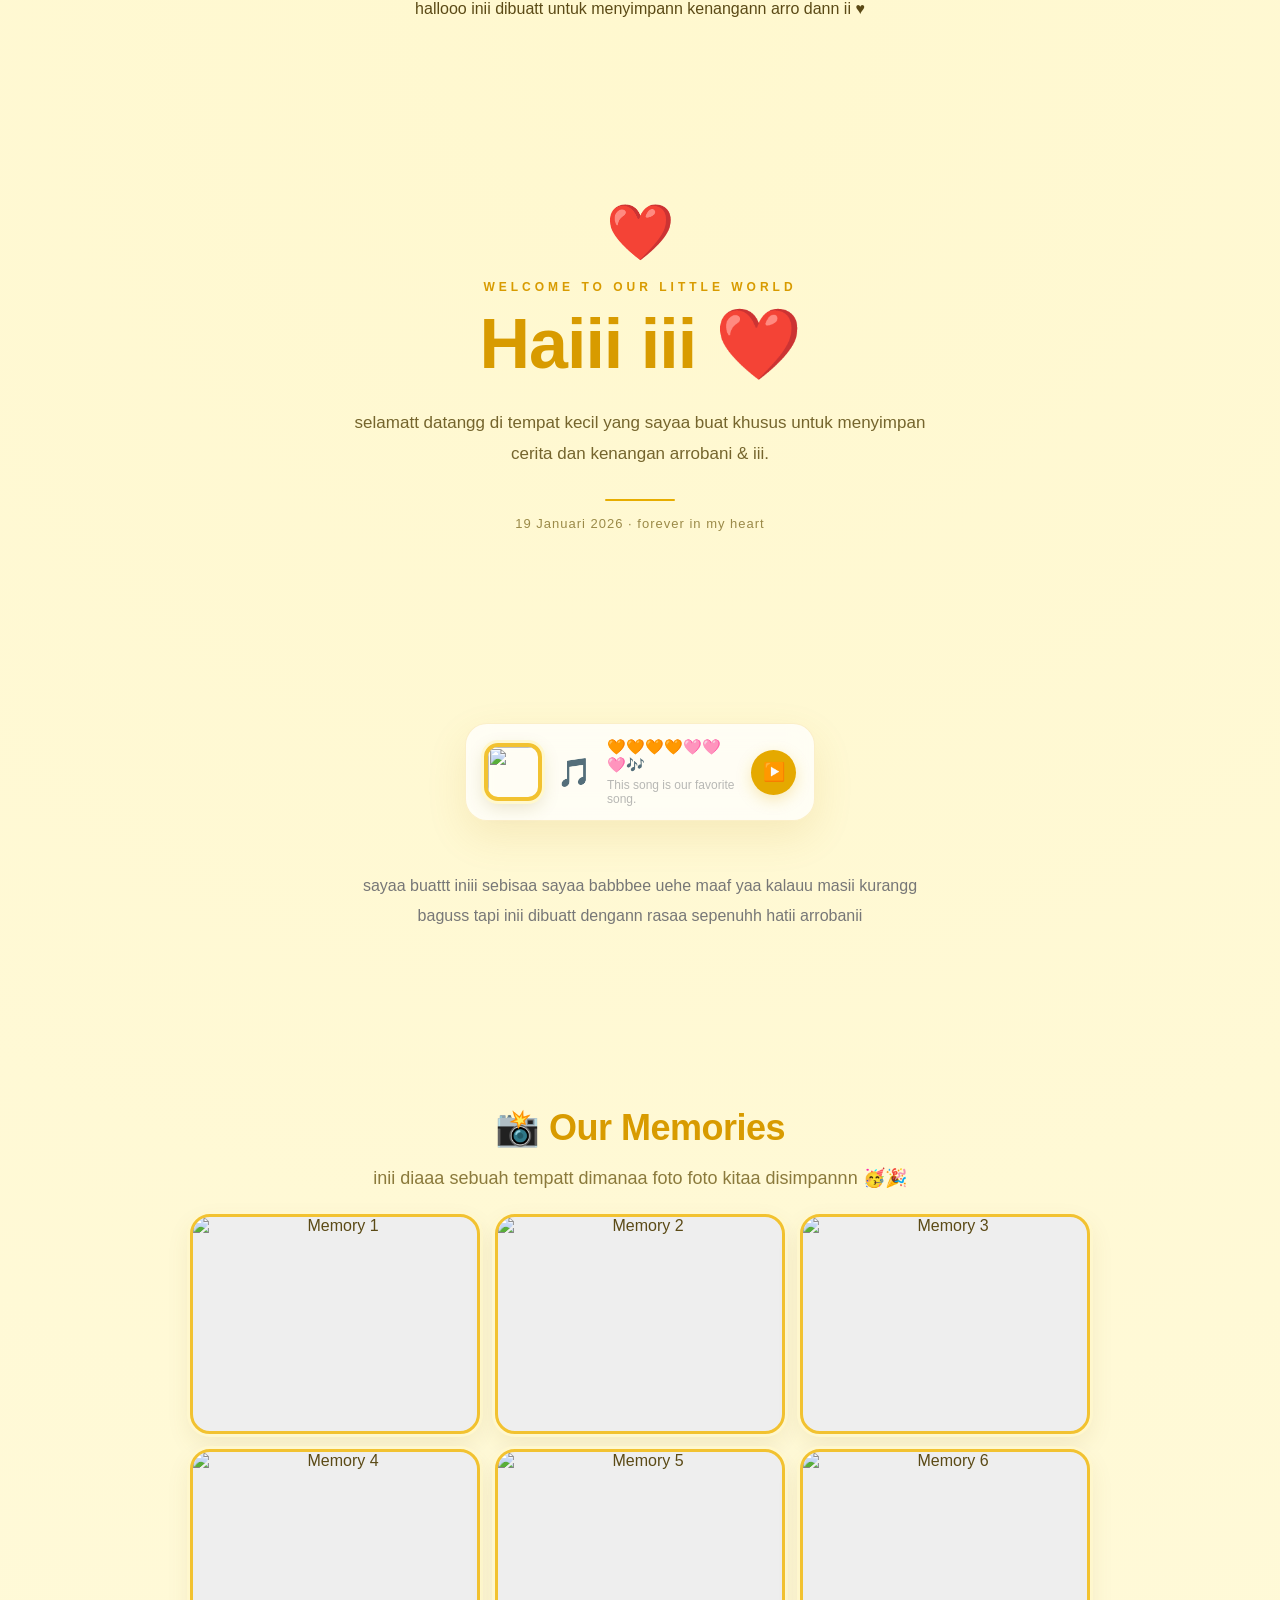
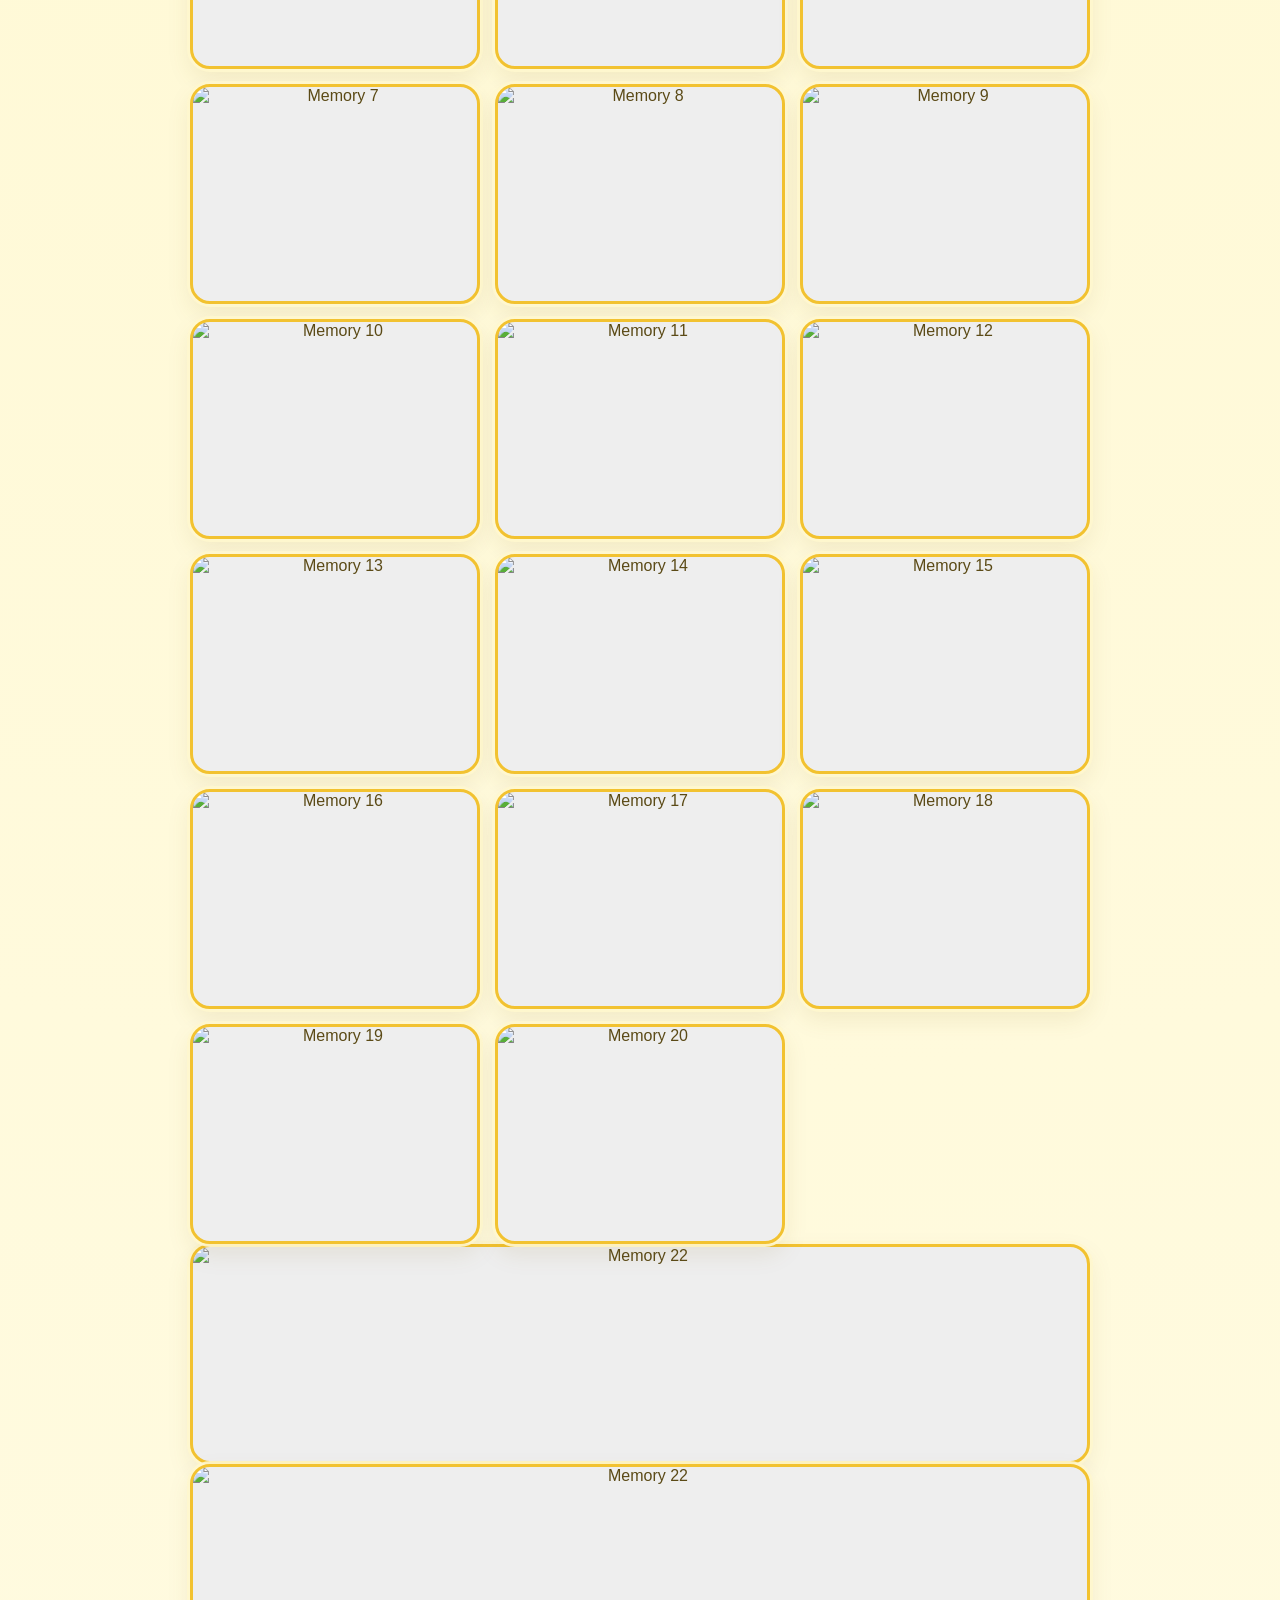
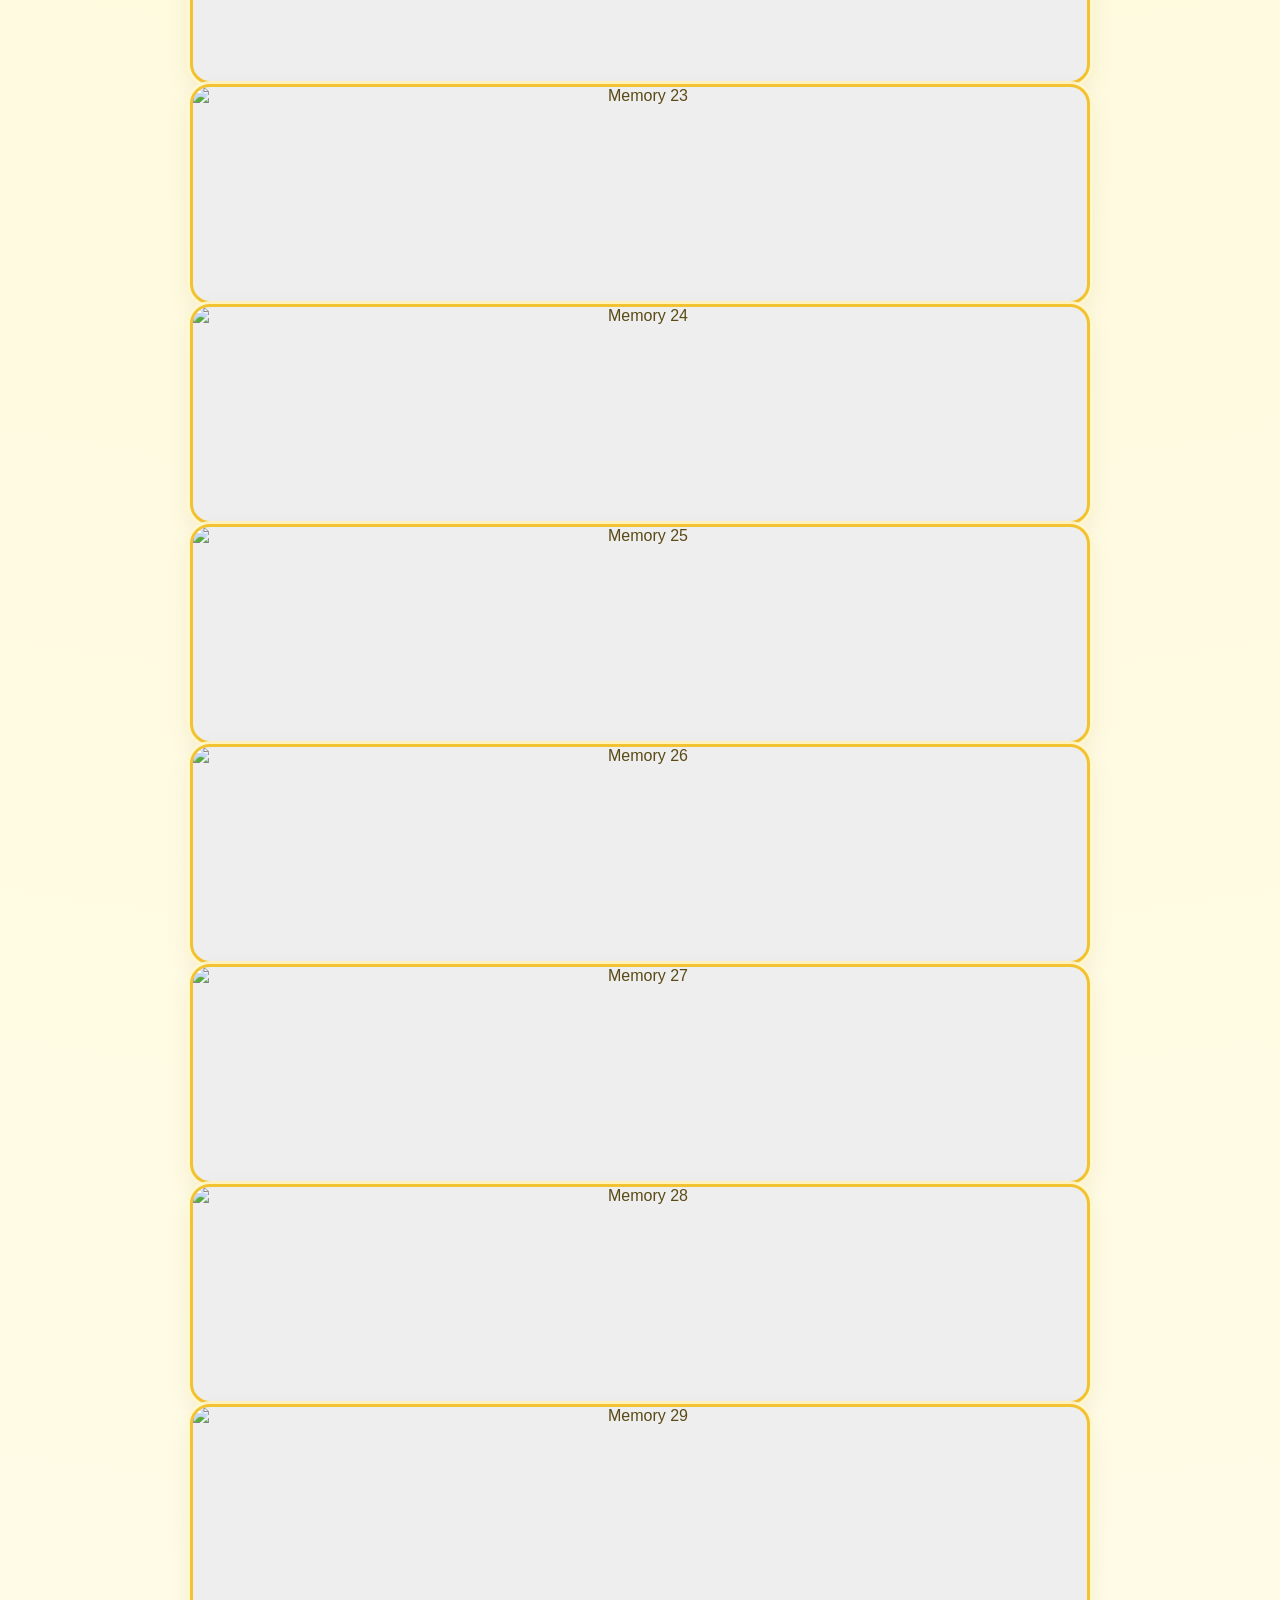
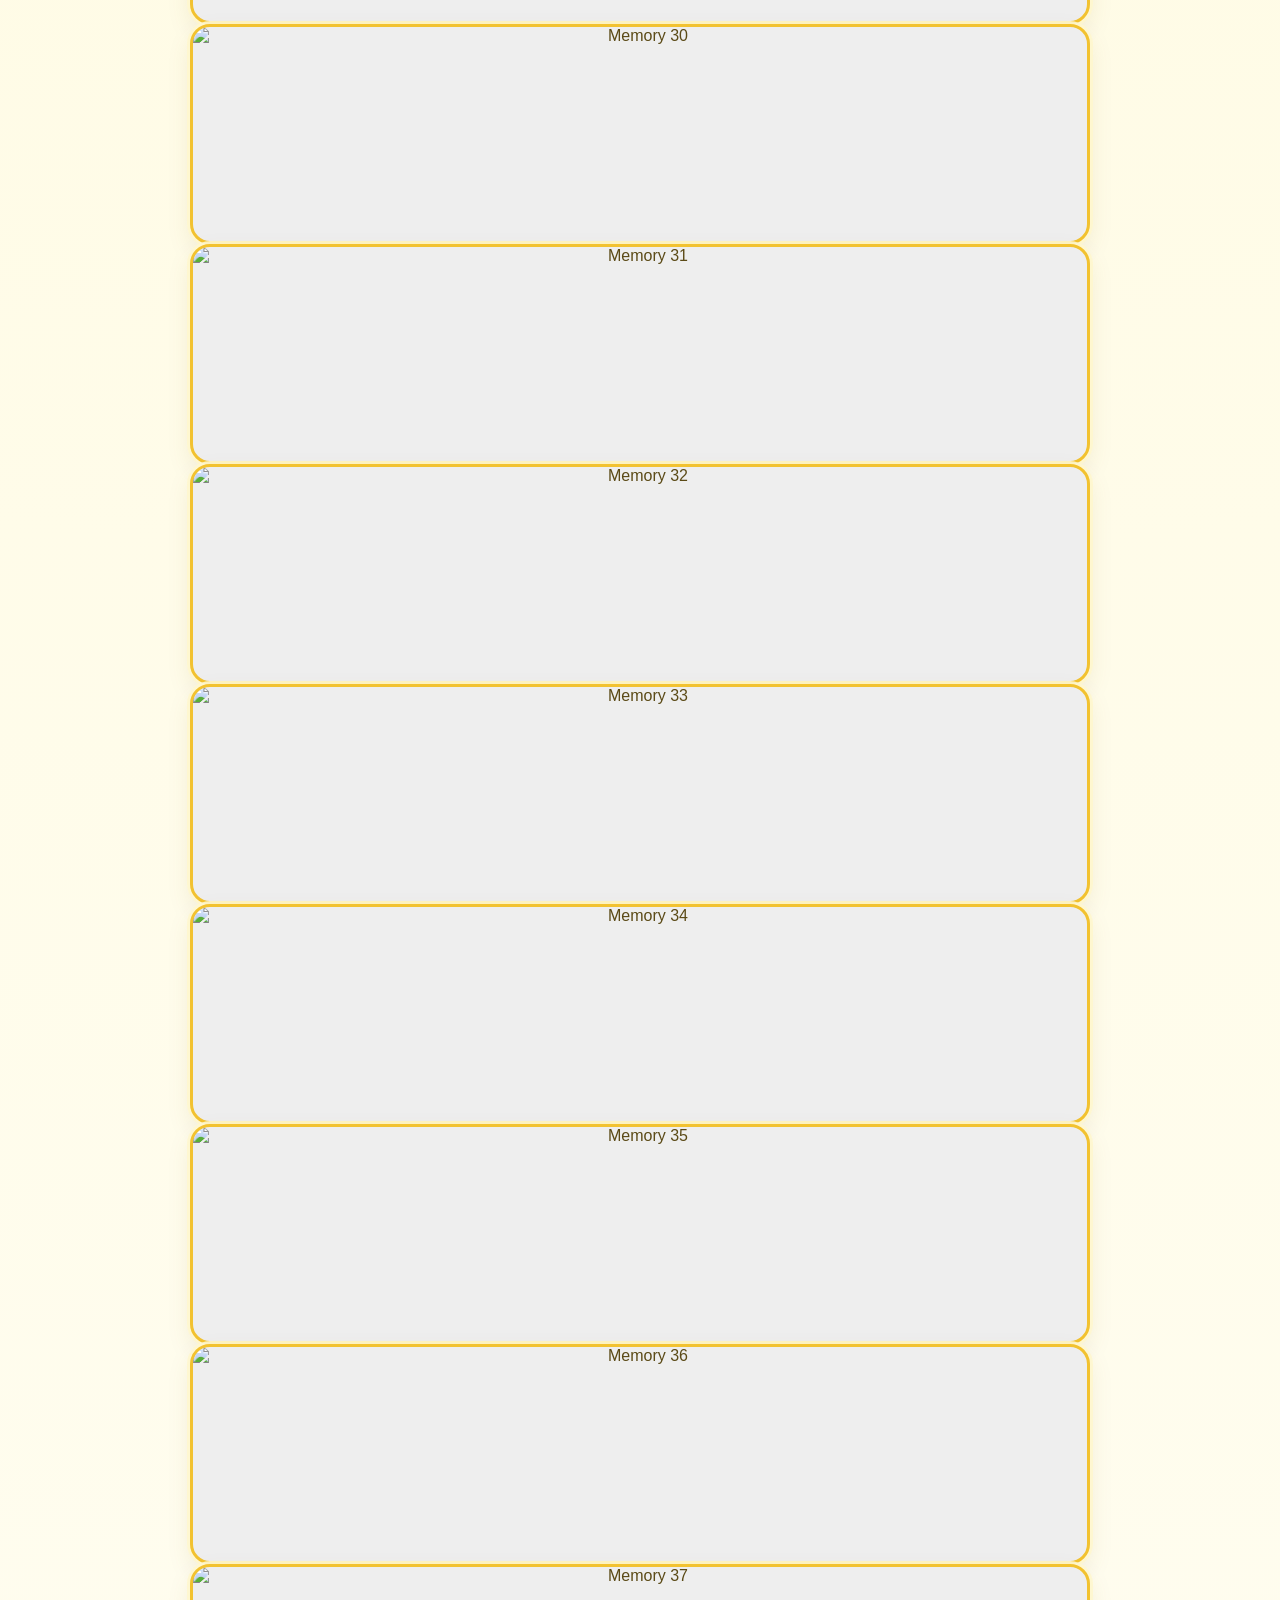
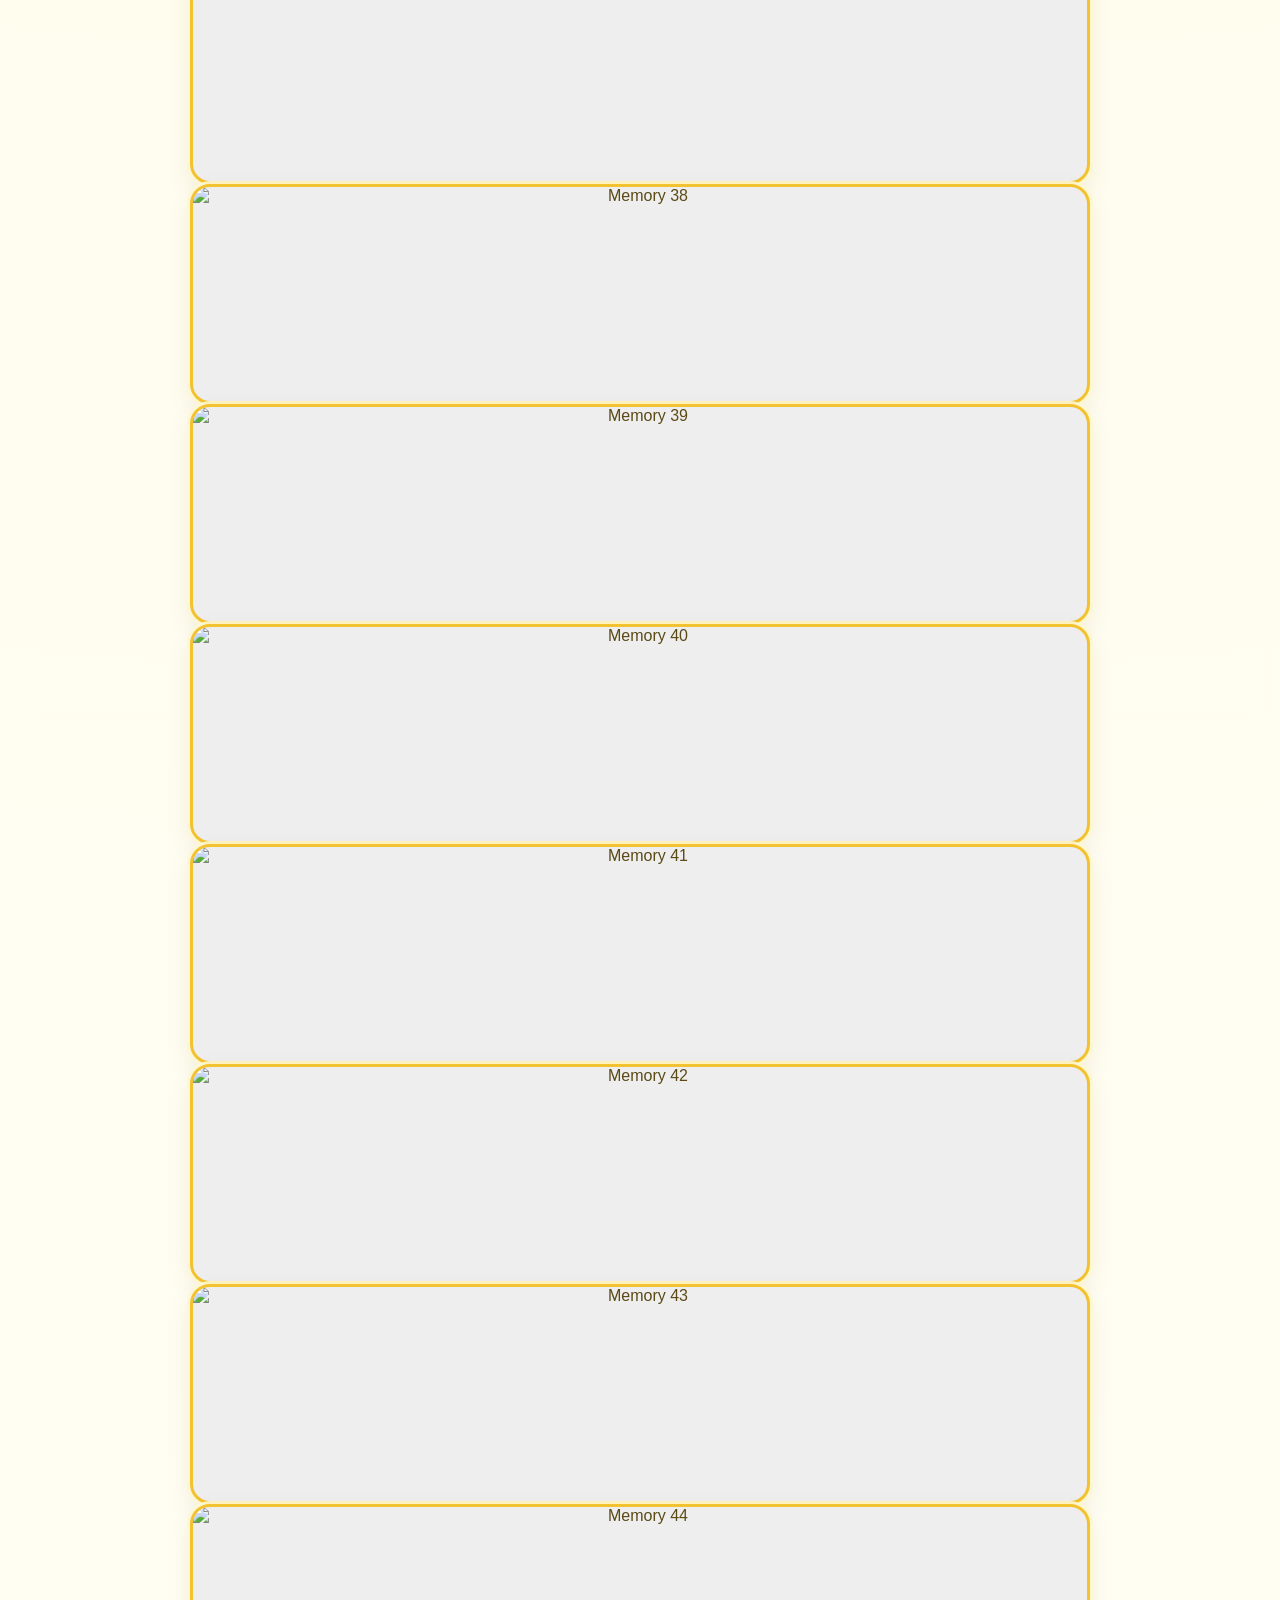
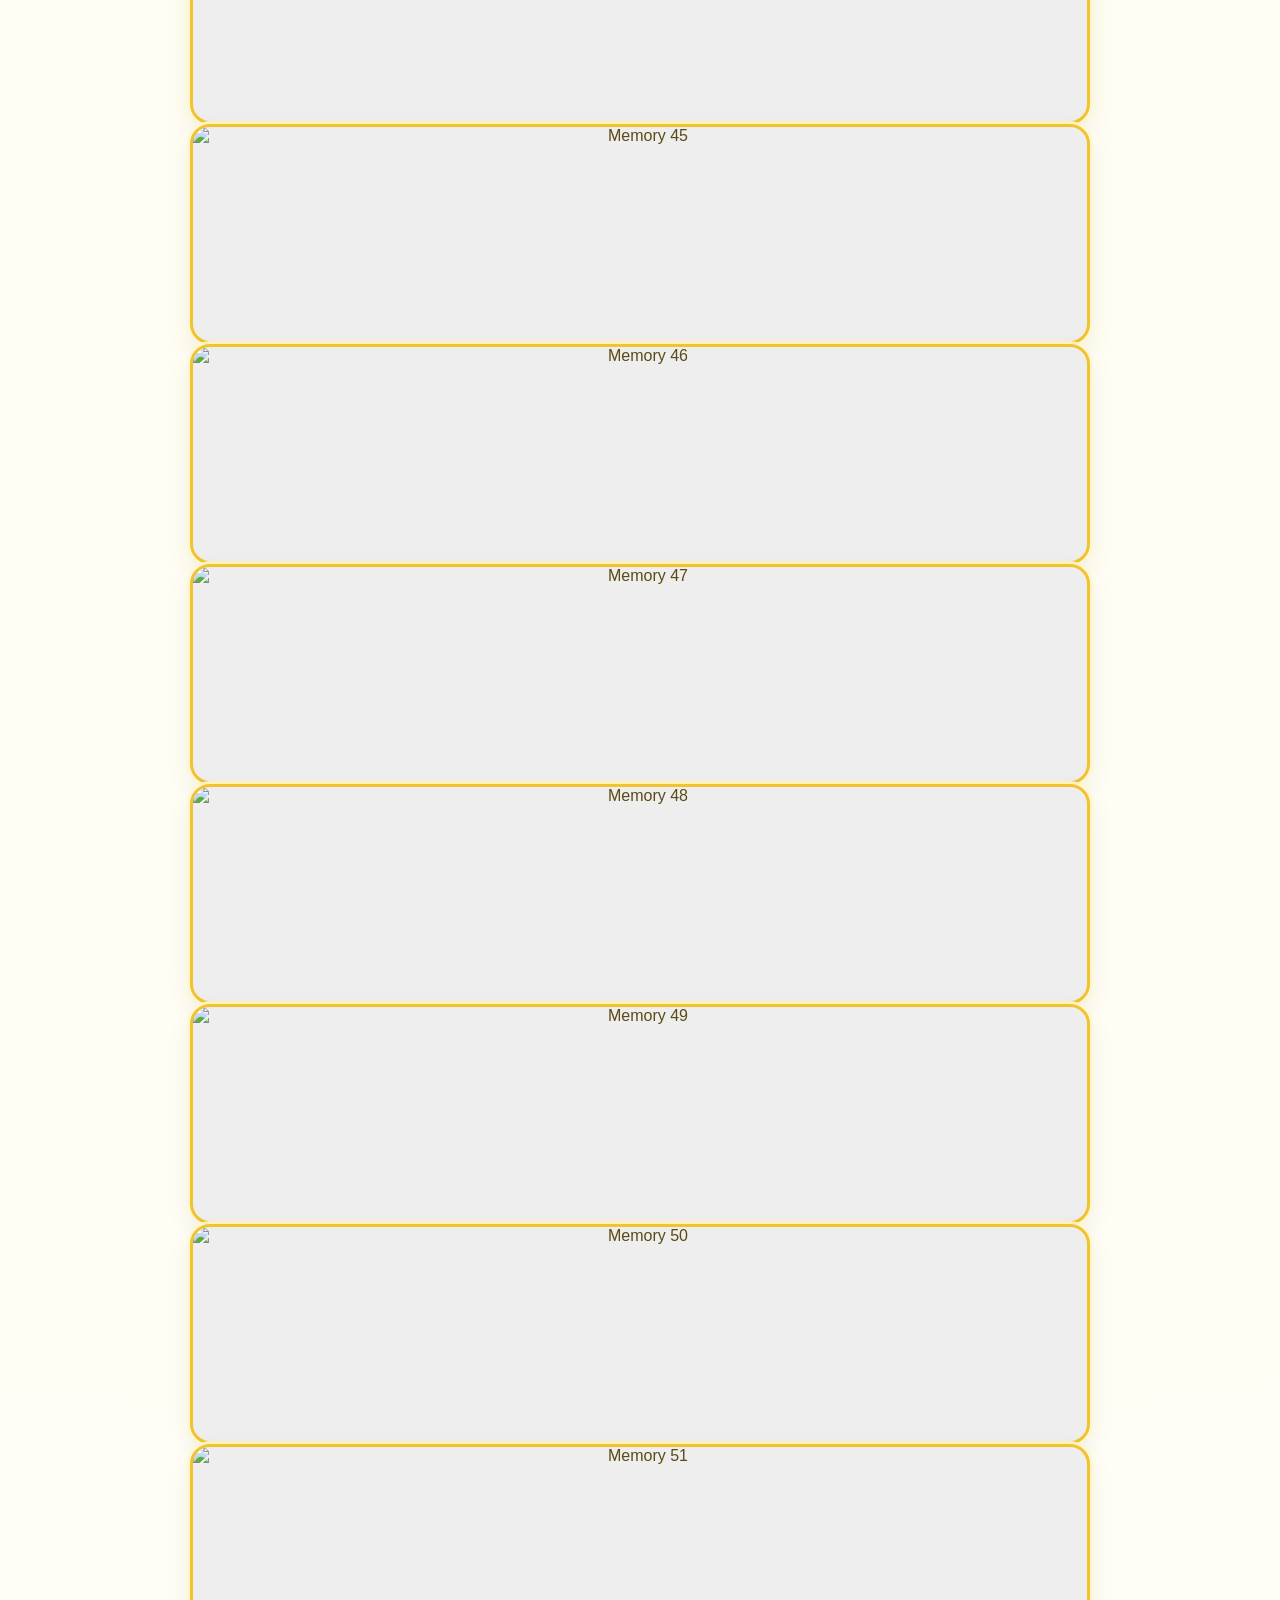
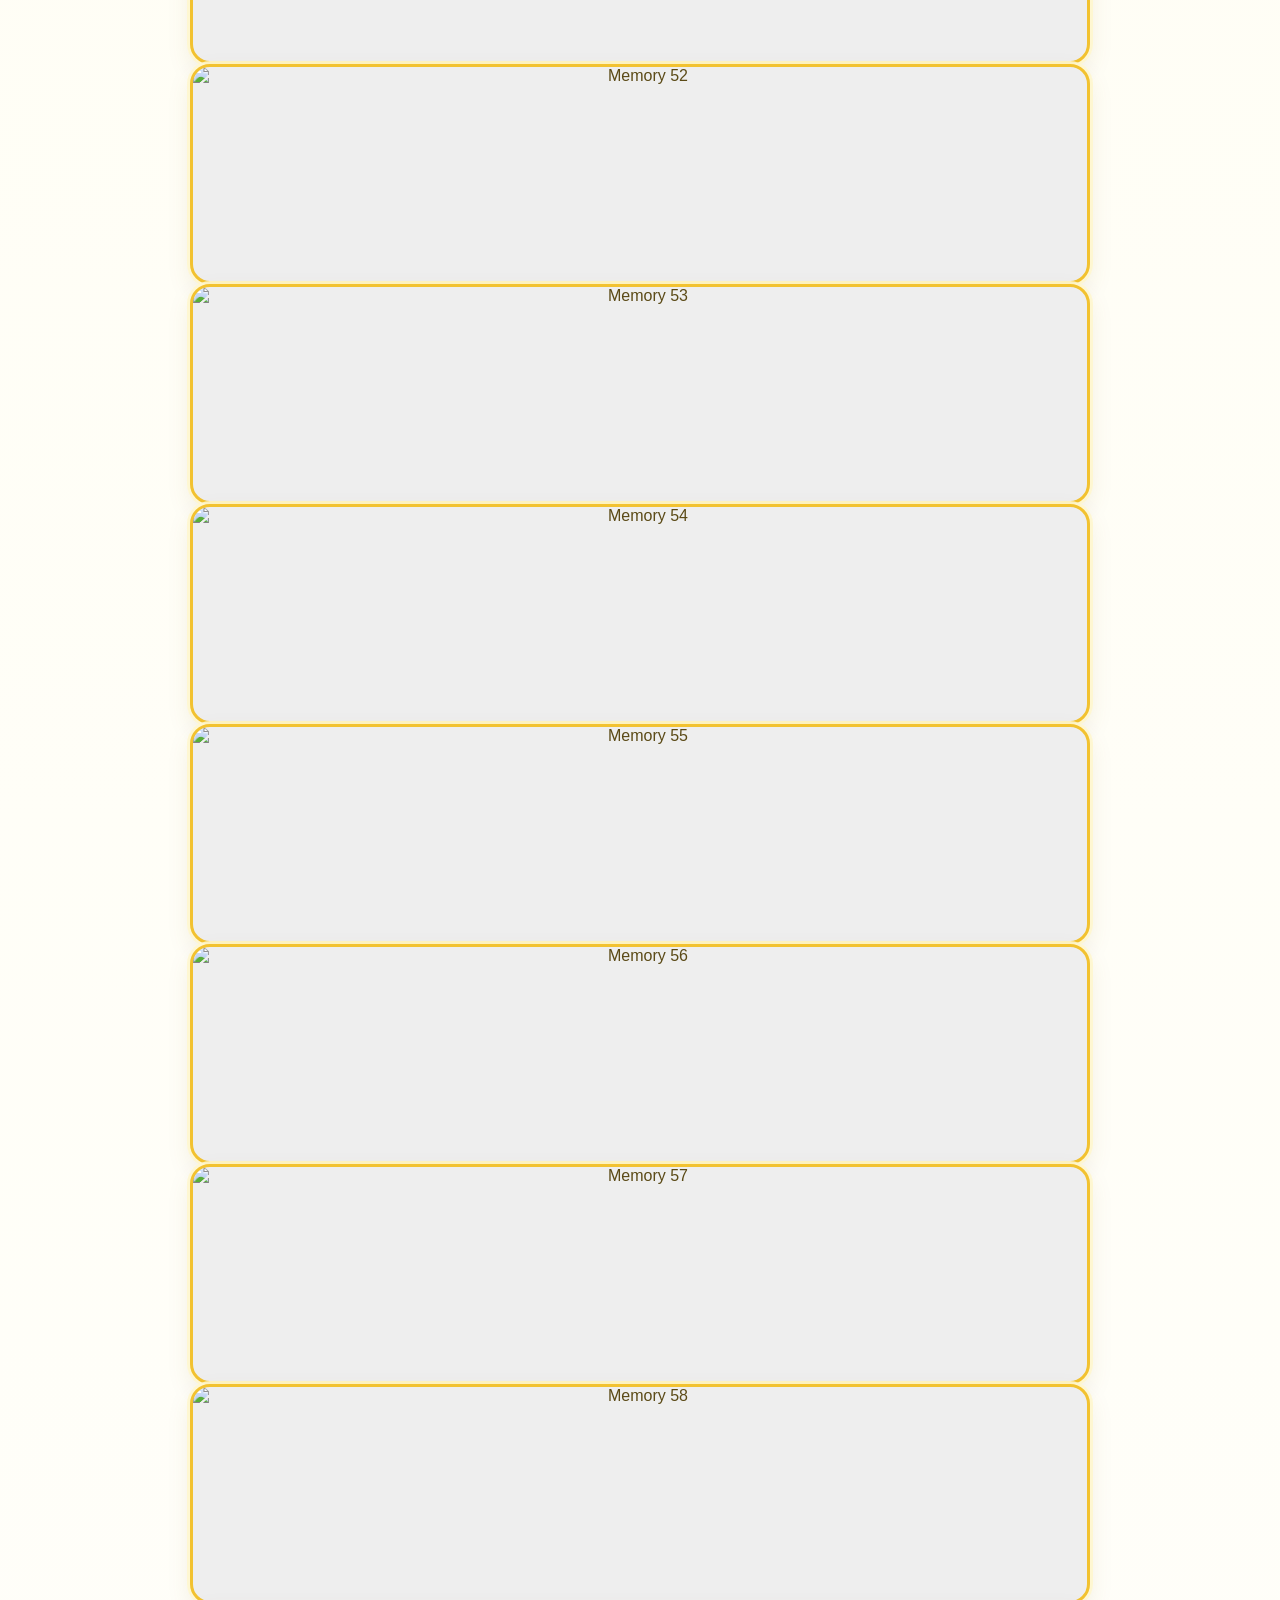
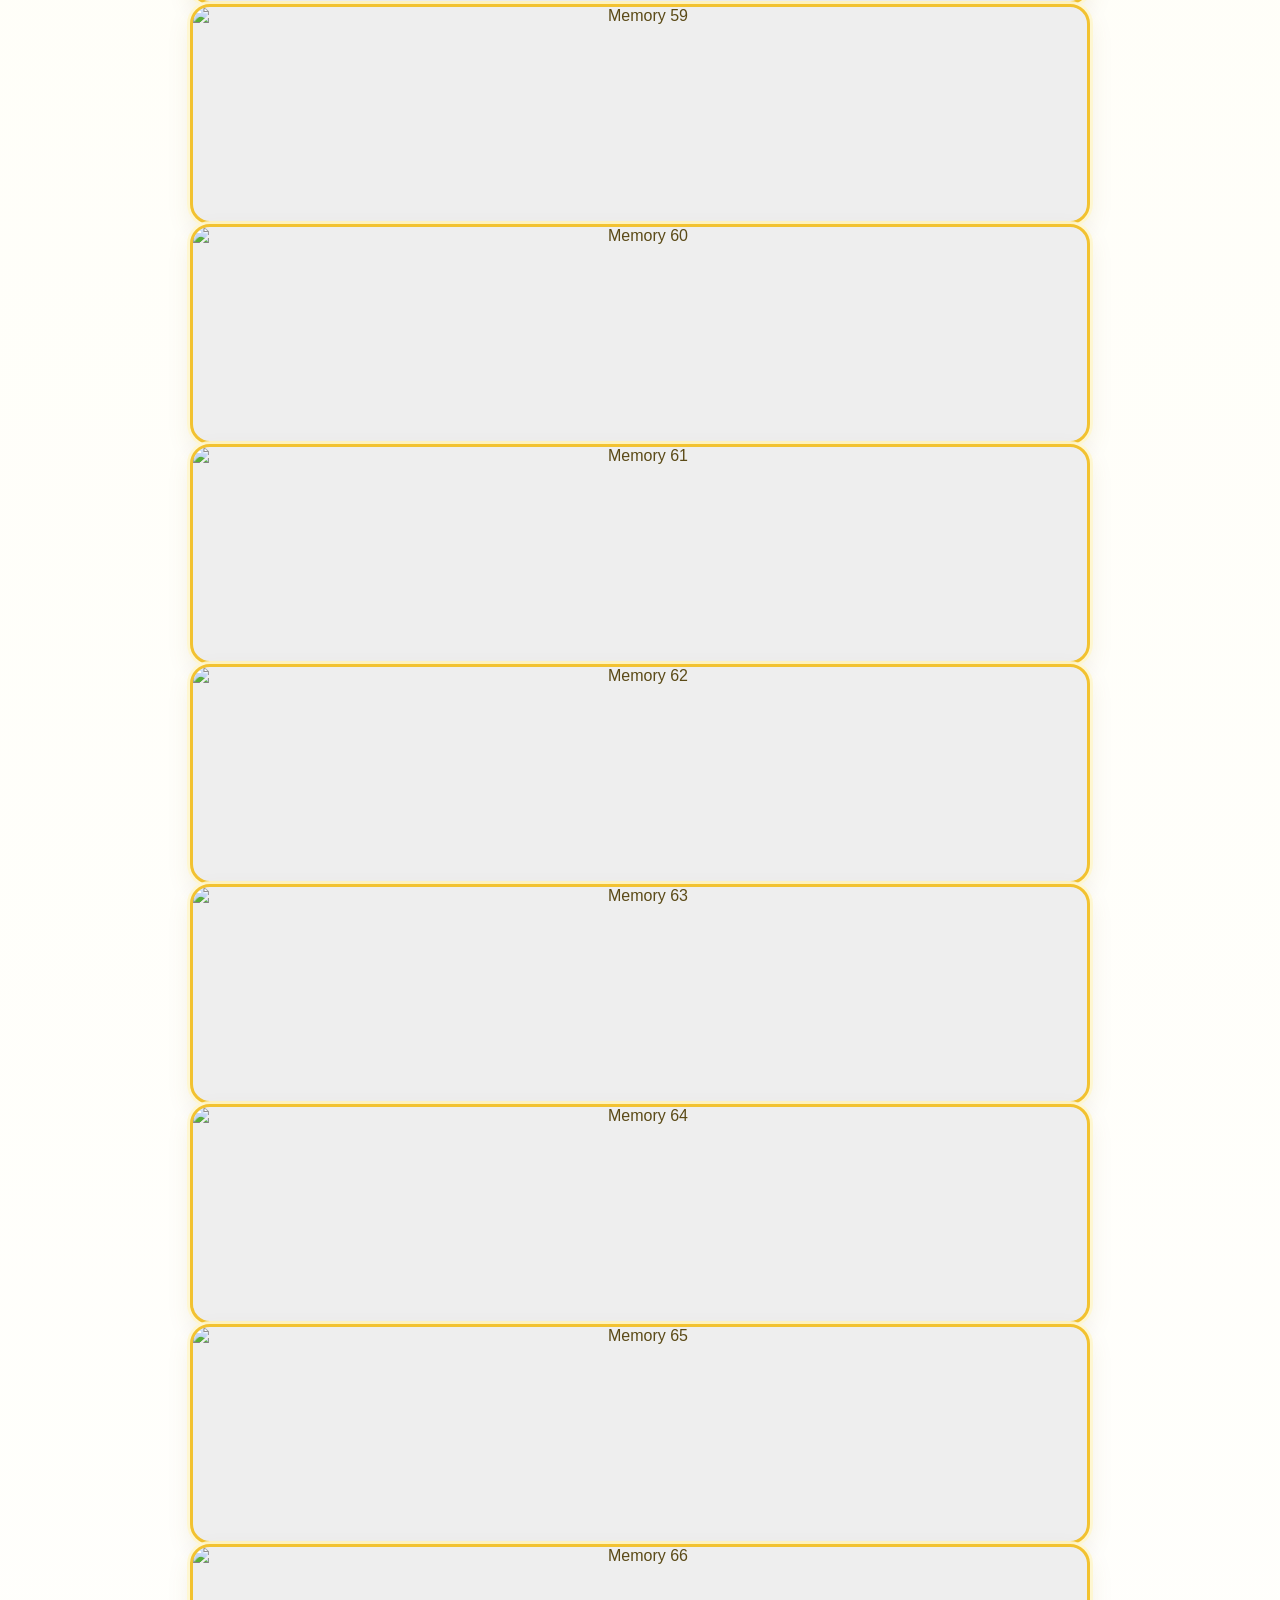
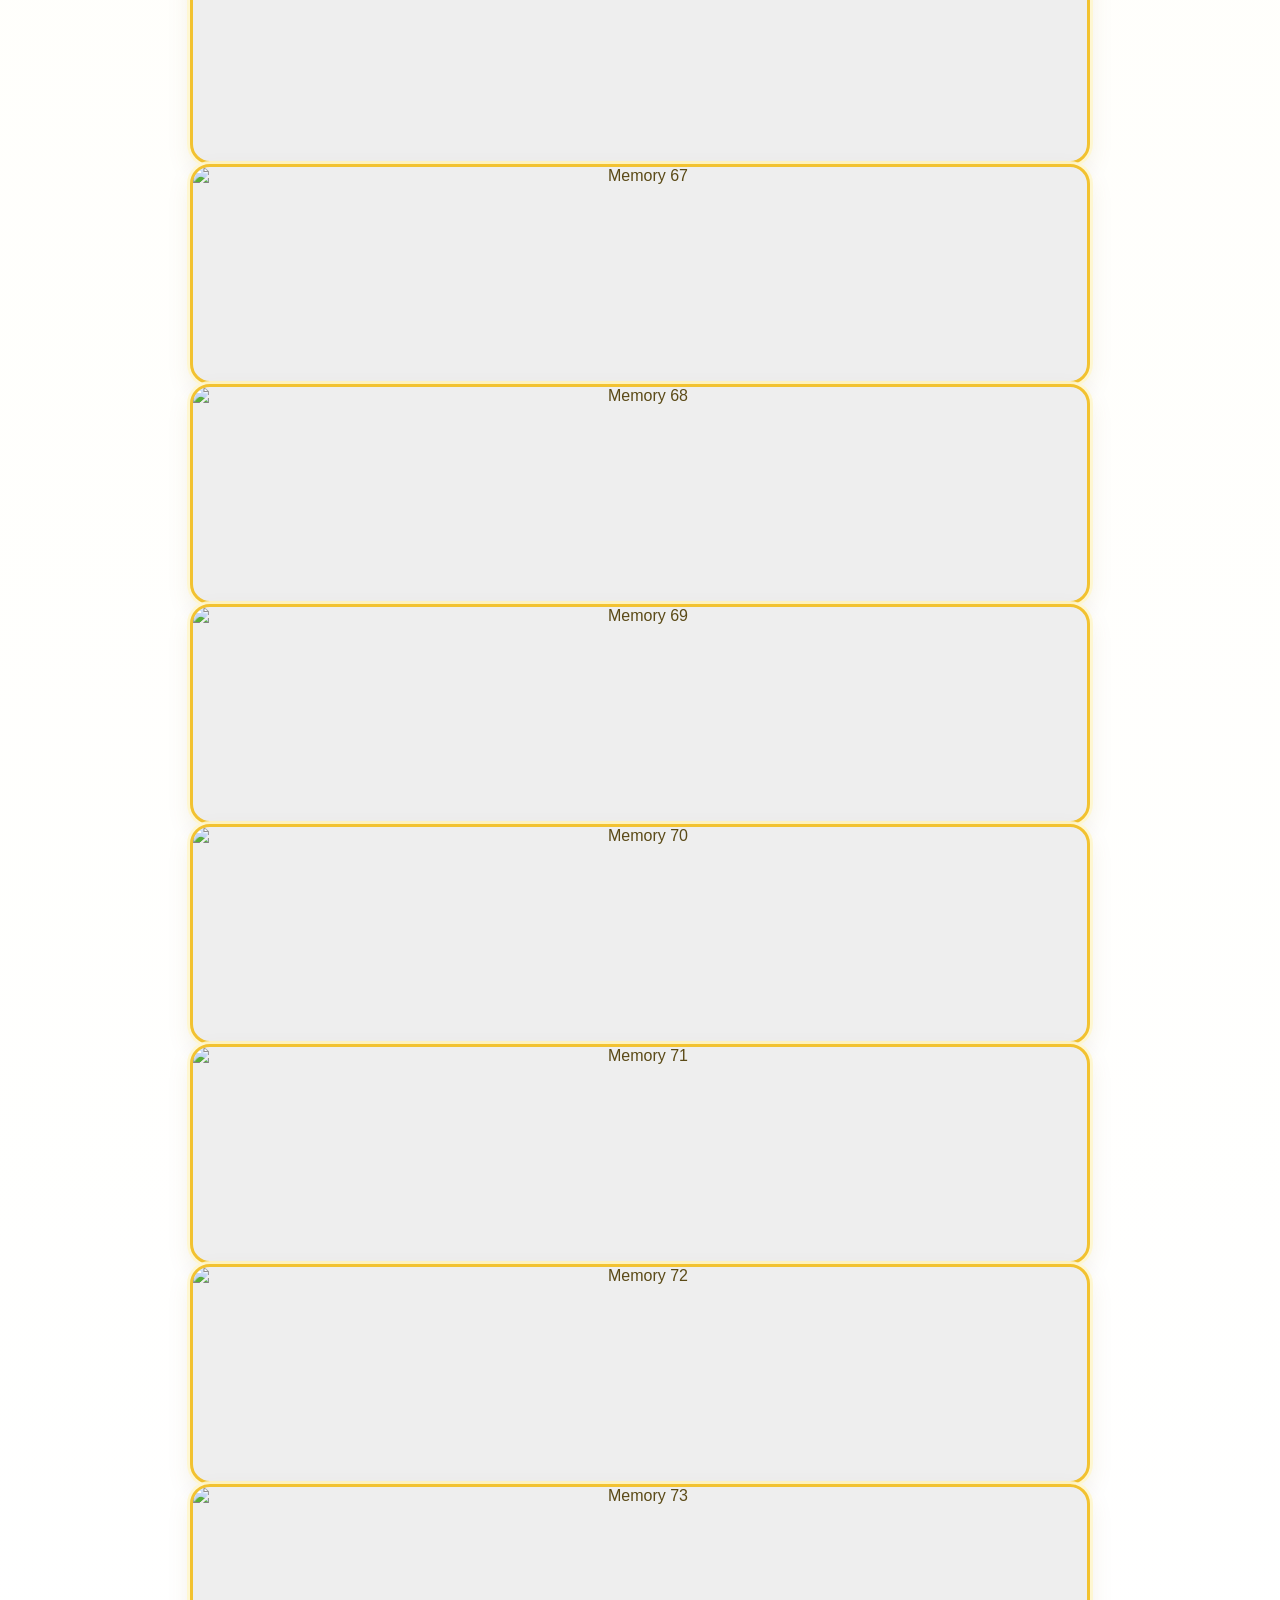
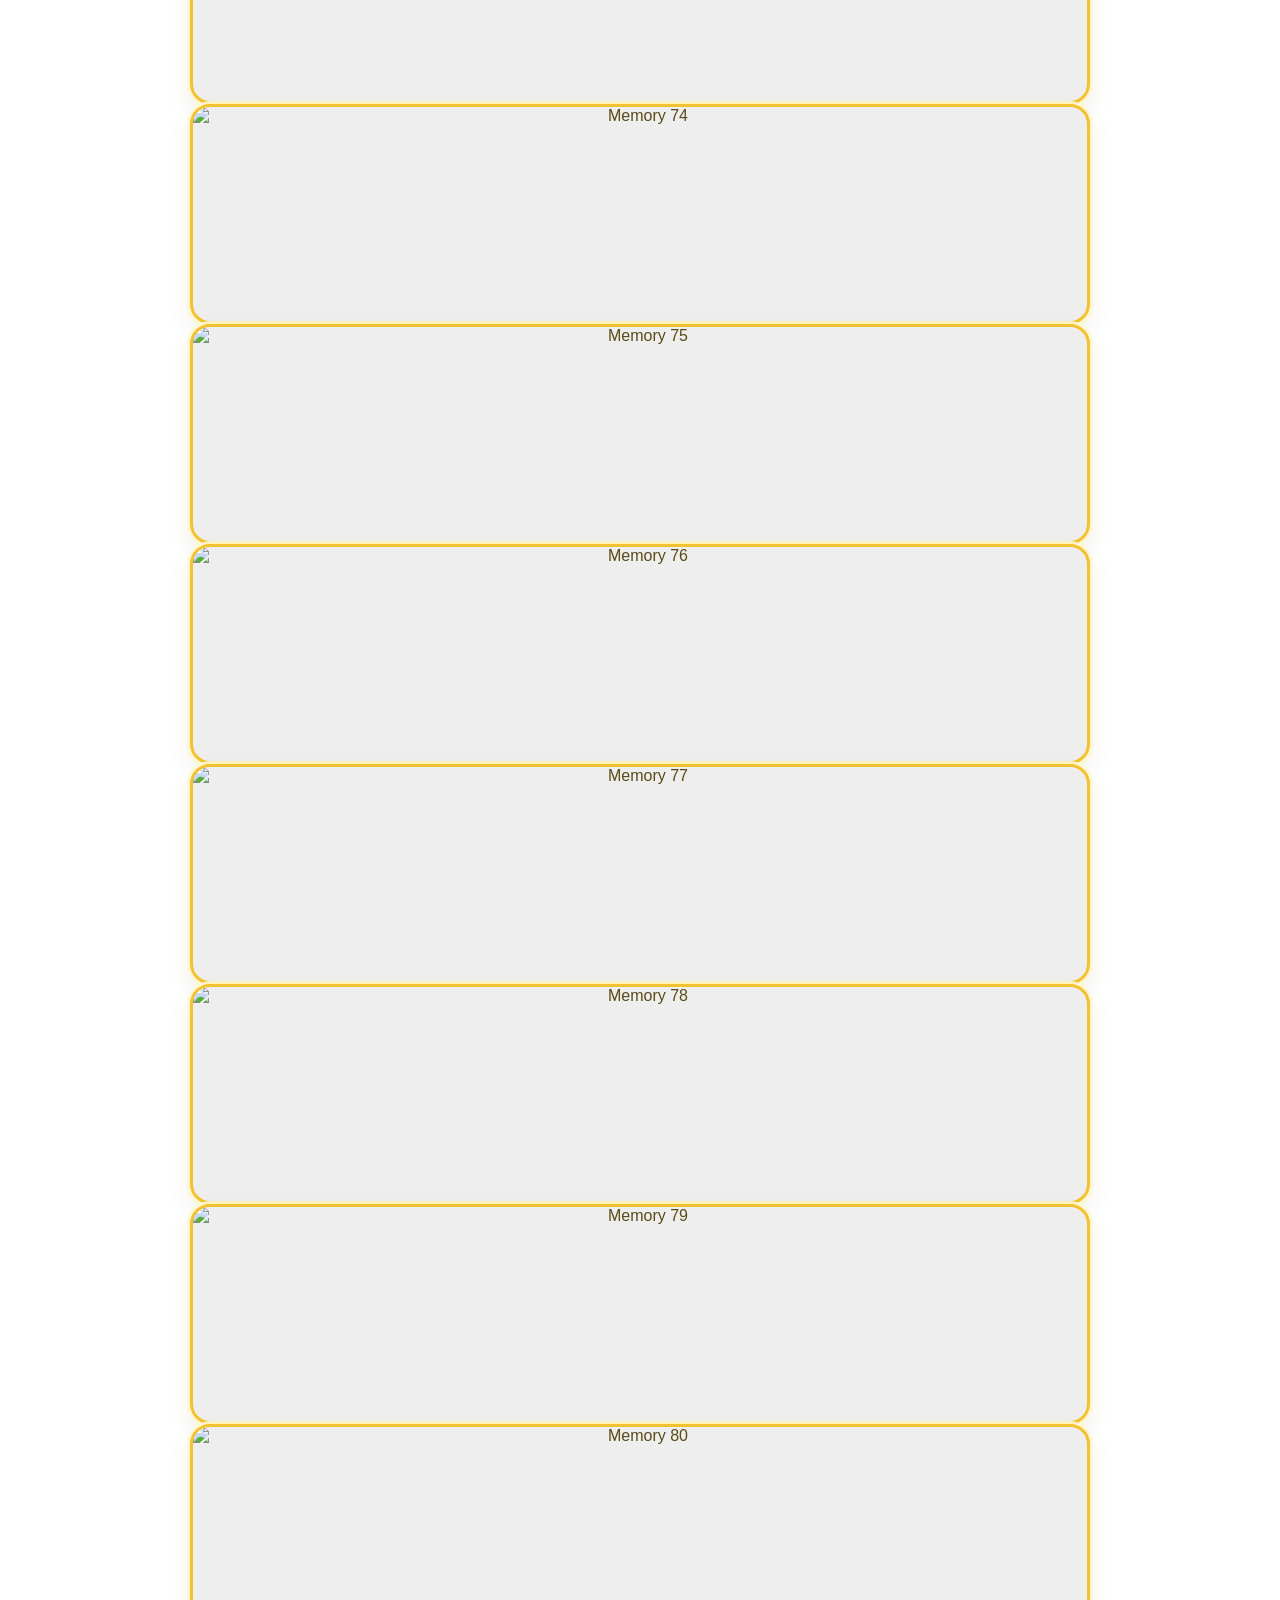
==== index.html @ 2e559daf "Rename buatanaro.html to index.html" ====
<!DOCTYPE html>

<html lang="id">
<head>
  <meta charset="utf-8">
  <meta name="viewport"content="widht=device-width,initia-scale=l.0"
  <title>hallooo inii dibuatt untuk menyimpann kenangann arro dann ii ♥</title>
  <link rel="stylesheet" href="style.css">
</head>
<body>
  <div class="floating-hearts">
    <span>🌻</span>
    <span>💖</span>
    <span>🌼</span>
    <span>✨</span>
    <span>🌼</span>
    <span>💝</span>
    <span>🌻</span>
  </div>
  <section class="hero">

    <div class="hero-heart">❤️</div>

    <p class="hero-small">
        WELCOME TO OUR LITTLE WORLD
    </p>

    <h1>
        Haiii iii ❤️
    </h1>

    <p class="hero-text">
        selamatt datangg di tempat kecil
        yang sayaa buat khusus untuk
        menyimpan cerita dan kenangan
        arrobani & iii.
    </p>

    <div class="hero-line"></div>

    <p class="hero-date">
        19 Januari 2026 · forever in my heart
    </p>

  </section>
 <div class="music-player">
   
<img src="photos/cover.jpg" class="cover">
   
    <div class="music-icon">🎵</div>

    <div class="music-info">
        <b>🧡🧡🧡🧡🩷🩷🩷🎶</b>
        <span>This song is our favorite song.</span>
    </div>

    <button id="playBtn">▶️</button>

</div>

<audio id="music" loop>
    <source src="music/lagu.mp3" type="audio/mpeg">
</audio> 
<p> sayaa buattt iniii sebisaa sayaa babbbee uehe maaf yaa kalauu masii kurangg baguss tapi inii dibuatt dengann rasaa sepenuhh hatii arrobanii </p>
  
  <script src="script.js"></script>

  <section class="gallery-section">

    <h2>📸 Our Memories</h2>

    <p class="gallery-subtitle">
        inii diaaa sebuah tempatt dimanaa foto foto kitaa disimpannn 🥳🎉
    </p>

    <div class="gallery">

        <div class="gallery-item">
            <img src="photos/foto1.jpg" alt="Memory 1">
        </div>

        <div class="gallery-item">
            <img src="photos/foto2.jpg" alt="Memory 2">
        </div>

        <div class="gallery-item">
            <img src="photos/foto3.jpg" alt="Memory 3">
        </div>

        <div class="gallery-item">
            <img src="photos/foto4.jpg" alt="Memory 4">
        </div>

        <div class="gallery-item">
            <img src="photos/foto5.jpg" alt="Memory 5">
        </div>

        <div class="gallery-item">
            <img src="photos/foto6.jpg" alt="Memory 6">
        </div>

        <div class="gallery-item">
            <img src="photos/foto7.jpg" alt="Memory 7">
        </div>

        <div class="gallery-item">
            <img src="photos/foto8.jpg" alt="Memory 8">
        </div>

        <div class="gallery-item">
            <img src="photos/foto9.jpg" alt="Memory 9">
        </div>

        <div class="gallery-item">
            <img src="photos/foto10.jpg" alt="Memory 10">
        </div>

        <div class="gallery-item">
            <img src="photos/foto11.jpg" alt="Memory 11">
        </div>

        <div class="gallery-item">
            <img src="photos/foto12.jpg" alt="Memory 12">
        </div>

        <div class="gallery-item">
            <img src="photos/foto13.jpg" alt="Memory 13">
        </div>

        <div class="gallery-item">
            <img src="photos/foto14.jpg" alt="Memory 14">
        </div>

        <div class="gallery-item">
            <img src="photos/foto15.jpg" alt="Memory 15">
        </div>

        <div class="gallery-item">
            <img src="photos/foto16.jpg" alt="Memory 16">
        </div>

        <div class="gallery-item">
            <img src="photos/foto17.jpg" alt="Memory 17">
        </div>

        <div class="gallery-item">
            <img src="photos/foto18.jpg" alt="Memory 18">
        </div>

        <div class="gallery-item">
            <img src="photos/foto19.jpg" alt="Memory 19">
        </div>

        <div class="gallery-item">
            <img src="photos/foto20.jpg" alt="Memory 20">
        </div>

      

        </div>

        <div class="gallery-item">
            <img src="photos/foto22.jpg" alt="Memory 22">
        </div>
    <!-- FOTO 22 - 89 -->

<div class="gallery-item">
    <img src="photos/foto22.jpg" alt="Memory 22">
</div>

<div class="gallery-item">
    <img src="photos/foto23.jpg" alt="Memory 23">
</div>

<div class="gallery-item">
    <img src="photos/foto24.jpg" alt="Memory 24">
</div>

<div class="gallery-item">
    <img src="photos/foto25.jpg" alt="Memory 25">
</div>

<div class="gallery-item">
    <img src="photos/foto26.jpg" alt="Memory 26">
</div>

<div class="gallery-item">
    <img src="photos/foto27.jpg" alt="Memory 27">
</div>

<div class="gallery-item">
    <img src="photos/foto28.jpg" alt="Memory 28">
</div>

<div class="gallery-item">
    <img src="photos/foto29.jpg" alt="Memory 29">
</div>

<div class="gallery-item">
    <img src="photos/foto30.jpg" alt="Memory 30">
</div>

<div class="gallery-item">
    <img src="photos/foto31.jpg" alt="Memory 31">
</div>

<div class="gallery-item">
    <img src="photos/foto32.jpg" alt="Memory 32">
</div>

<div class="gallery-item">
    <img src="photos/foto33.jpg" alt="Memory 33">
</div>

<div class="gallery-item">
    <img src="photos/foto34.jpg" alt="Memory 34">
</div>

<div class="gallery-item">
    <img src="photos/foto35.jpg" alt="Memory 35">
</div>

<div class="gallery-item">
    <img src="photos/foto36.jpg" alt="Memory 36">
</div>

<div class="gallery-item">
    <img src="photos/foto37.jpg" alt="Memory 37">
</div>

<div class="gallery-item">
    <img src="photos/foto38.jpg" alt="Memory 38">
</div>

<div class="gallery-item">
    <img src="photos/foto39.jpg" alt="Memory 39">
</div>

<div class="gallery-item">
    <img src="photos/foto40.jpg" alt="Memory 40">
</div>

<div class="gallery-item">
    <img src="photos/foto41.jpg" alt="Memory 41">
</div>

<div class="gallery-item">
    <img src="photos/foto42.jpg" alt="Memory 42">
</div>

<div class="gallery-item">
    <img src="photos/foto43.jpg" alt="Memory 43">
</div>

<div class="gallery-item">
    <img src="photos/foto44.jpg" alt="Memory 44">
</div>

<div class="gallery-item">
    <img src="photos/foto45.jpg" alt="Memory 45">
</div>

<div class="gallery-item">
    <img src="photos/foto46.jpg" alt="Memory 46">
</div>

<div class="gallery-item">
    <img src="photos/foto47.jpg" alt="Memory 47">
</div>

<div class="gallery-item">
    <img src="photos/foto48.jpg" alt="Memory 48">
</div>

<div class="gallery-item">
    <img src="photos/foto49.jpg" alt="Memory 49">
</div>

<div class="gallery-item">
    <img src="photos/foto50.jpg" alt="Memory 50">
</div>

<div class="gallery-item">
    <img src="photos/foto51.jpg" alt="Memory 51">
</div>

<div class="gallery-item">
    <img src="photos/foto52.jpg" alt="Memory 52">
</div>

<div class="gallery-item">
    <img src="photos/foto53.jpg" alt="Memory 53">
</div>

<div class="gallery-item">
    <img src="photos/foto54.jpg" alt="Memory 54">
</div>

<div class="gallery-item">
    <img src="photos/foto55.jpg" alt="Memory 55">
</div>

<div class="gallery-item">
    <img src="photos/foto56.jpg" alt="Memory 56">
</div>

<div class="gallery-item">
    <img src="photos/foto57.jpg" alt="Memory 57">
</div>

<div class="gallery-item">
    <img src="photos/foto58.jpg" alt="Memory 58">
</div>

<div class="gallery-item">
    <img src="photos/foto59.jpg" alt="Memory 59">
</div>

<div class="gallery-item">
    <img src="photos/foto60.jpg" alt="Memory 60">
</div>

<div class="gallery-item">
    <img src="photos/foto61.jpg" alt="Memory 61">
</div>

<div class="gallery-item">
    <img src="photos/foto62.jpg" alt="Memory 62">
</div>

<div class="gallery-item">
    <img src="photos/foto63.jpg" alt="Memory 63">
</div>

<div class="gallery-item">
    <img src="photos/foto64.jpg" alt="Memory 64">
</div>

<div class="gallery-item">
    <img src="photos/foto65.jpg" alt="Memory 65">
</div>

<div class="gallery-item">
    <img src="photos/foto66.jpg" alt="Memory 66">
</div>

<div class="gallery-item">
    <img src="photos/foto67.jpg" alt="Memory 67">
</div>

<div class="gallery-item">
    <img src="photos/foto68.jpg" alt="Memory 68">
</div>

<div class="gallery-item">
    <img src="photos/foto69.jpg" alt="Memory 69">
</div>

<div class="gallery-item">
    <img src="photos/foto70.jpg" alt="Memory 70">
</div>

<div class="gallery-item">
    <img src="photos/foto71.jpg" alt="Memory 71">
</div>

<div class="gallery-item">
    <img src="photos/foto72.jpg" alt="Memory 72">
</div>

<div class="gallery-item">
    <img src="photos/foto73.jpg" alt="Memory 73">
</div>

<div class="gallery-item">
    <img src="photos/foto74.jpg" alt="Memory 74">
</div>

<div class="gallery-item">
    <img src="photos/foto75.jpg" alt="Memory 75">
</div>

<div class="gallery-item">
    <img src="photos/foto76.jpg" alt="Memory 76">
</div>

<div class="gallery-item">
    <img src="photos/foto77.jpg" alt="Memory 77">
</div>

<div class="gallery-item">
    <img src="photos/foto78.jpg" alt="Memory 78">
</div>

<div class="gallery-item">
    <img src="photos/foto79.jpg" alt="Memory 79">
</div>

<div class="gallery-item">
    <img src="photos/foto80.jpg" alt="Memory 80">
</div>

<div class="gallery-item">
    <img src="photos/foto81.jpg" alt="Memory 81">
</div>

<div class="gallery-item">
    <img src="photos/foto82.jpg" alt="Memory 82">
</div>

<div class="gallery-item">
    <img src="photos/foto83.jpg" alt="Memory 83">
</div>

<div class="gallery-item">
    <img src="photos/foto84.jpg" alt="Memory 84">
</div>

<div class="gallery-item">
    <img src="photos/foto85.jpg" alt="Memory 85">
</div>

<div class="gallery-item">
    <img src="photos/foto86.jpg" alt="Memory 86">
</div>

<div class="gallery-item">
    <img src="photos/foto87.jpg" alt="Memory 87">
</div>

<div class="gallery-item">
    <img src="photos/foto88.jpg" alt="Memory 88">
</div>

<div class="gallery-item">
    <img src="photos/foto89.jpg" alt="Memory 89">
</div>

  

  </section>

 <!-- LIGHTBOX -->
<div id="lightbox" class="lightbox">

    <span id="closeLightbox">×</span>

    <button id="prevBtn" class="slide-btn prev">‹</button>

    <img id="lightboxImg" src="">

    <button id="nextBtn" class="slide-btn next">›</button>

</div>

<script src="script.js"></script>

  <!-- SURAT -->
<section class="letter-section">

    <h2>💌 Sebuah Surat</h2>

    <p class="letter-subtitle">
        ada sesuatu yang mauu aku sampaikann ❤️
    </p>

    <button class="letter-button" onclick="bukaSurat()">
    💌 Buka surat
    </button>

    <div id="letter" class="letter-card">

        <h3>Untuk iii ❤️</h3>

        <p>
            Haiii babbbee uehhyeee 🥹❤️
        </p>

        <p>
            arrobani mungkin kurang bisaa menyampaikan kata kata jadi rasa sayang aro sepertii tidaa kelihatann.. tapii disinii sayaa muu aksii tauu rass cintaa sayaa
            semuanya secara langsung, jadi kali ini sayaa
            coba tuliskan di sini.
        </p>

        <p>
            Terima kasih sudah menjadi bagian dari
            banyak cerita dan kenangan yang sayaa simpan yaa ii.
            Dari hal-hal kecil sampai momen yang mungkin
            kelihatannya sederhana hehehe, semuanya tetap berarti bagii arroo.
        </p>

        <p>
            Sayaa harap nanti kita masih bisa membuat
            lebih banyak kenangan lagii.
            Foto-foto di atas mungkin cuma gambar,
            tapi setiap gambar punya ceritanya sendiri. ❤️
        </p>

        <p>
            Pokoknyaaa...
            makasih yaaa sudah ada tuannputerii ii. 🫶
        </p>

        <div class="letter-signature">
            — arrobaniii ❤️
        </div>

    </div>

</section>

  <!-- SURPRISE -->
<section class="surprise-section">

    <h2>🎁 Ada sesuatu buat iii hwhe...</h2>

    <p>
        tapiii iii harus bukaaa sendiriii 👀❤️
    </p>

    <button class="gift-button" onclick="bukaHadiah()">
    🎁
    </button>

    <div id="surpriseMessage" class="surprise-message">

        <div class="big-heart">💗</div>

        <h3>Surpriseee!!! 🥳</h3>

        <p>
            Kalau iii sampai buka ini,
            berarti rasa penasaran iiii menang hahaha 😂
        </p>

        <p>
            Sayaaa cuma maw
    bilang...
            semoga setiap kali iii lihat website ini,
            iii ingat kalau ada seseorang yang
            bikin ini khusus buat iiii dengan sepenuh hati. ❤️
        </p>

        <p>
            Semoga kitaaa punya banyakkk banget
            kenangan lagi setelah foto-foto yang ada
            di atas. 🫶
        </p>

        <div class="surprise-signature">
            — arrobaniii ❤️
        </div>

    </div>

</section>
  <section class="counter-section">

    <h2>❤️ Our Time 19 01 26</h2>

    <p>
        setiap detik yang berlalu,
        jadi bagian dari cerita kita.
    </p>

    <div class="counter">

        <div class="time-box">
            <span id="days">0</span>
            <small>Hari</small>
        </div>

        <div class="time-box">
            <span id="hours">0</span>
            <small>Jam</small>
        </div>

        <div class="time-box">
            <span id="minutes">0</span>
            <small>Menit</small>
        </div>

        <div class="time-box">
            <span id="seconds">0</span>
            <small>Detik</small>
        </div>

    </div>

  </section>

  
</body>
</html>
---- style.css ----
body {margin: 0;
      min-height: 100vh;
      
      display: flex;
      flex-direction: column;
      justify-content: center;
      align-items: cen ter;
     
      background:#fdf187ff;
      font-family: Arial, Helvetica, sans-                   serif;
     text-align: center;}
h1{ color: #ff4f81;
    font-size: 40px;}
p{color: #000;
  font-size: 18px;}
.music-player {
    margin: 25px auto 0;
    padding: 12px 15px;

    max-width: 350px;

    display: flex;
    align-items: center;
    gap: 12px;

    background: rgba(255, 255, 255, 0.7);
    border-radius: 18px;
}

.music-icon {
    font-size: 28px;
}

.music-info {
    flex: 1;
    text-align: left;
}

.music-info b {
    display: block;
}

.music-info span {
    font-size: 12px;
    opacity: 0.7;
}

.music-player button {
    margin: 0;
    width: 45px;
    height: 45px;
    padding: 0;

    border-radius: 50%;
} .cover {
    width: 60px;
    height: 60px;

    object-fit: cover;

    border-radius: 12px;
}
/* =========================
   GALLERY
========================= */

.gallery-section {
    width: 92%;
    max-width: 900px;
    margin: 60px auto;
    text-align: center;
}

.gallery-section h2 {
    color: #e75480;
    font-size: 30px;
    margin-bottom: 8px;
}

.gallery-subtitle {
    color: #777;
    margin-bottom: 25px;
}

/* WAJIB GRID */
.gallery {
    width: 100%;
    display: grid !important;
    grid-template-columns: repeat(3, minmax(0, 1fr)) !important;
    gap: 15px;
}

/* SETIAP FOTO */
.gallery-item {
    width: 100%;
    height: 220px;
    overflow: hidden;
    border-radius: 20px;
    background: #eee;
    box-shadow: 0 8px 20px rgba(0,0,0,.08);
}

.gallery-item img {
    width: 100%;
    height: 100%;
    display: block;
    object-fit: cover;
}

/* HP */
@media screen and (max-width: 600px) {

    .gallery {
        display: grid !important;
        grid-template-columns: repeat(2, minmax(0, 1fr)) !important;
        gap: 10px;
    }

    .gallery-item {
        width: 100%;
        height: 180px;
    }

}
/* =========================
   LIGHTBOX + SLIDESHOW
========================= */

.lightbox {
    display: none;

    position: fixed;
    inset: 0;

    z-index: 99999;

    background: rgba(0, 0, 0, 0.9);

    justify-content: center;
    align-items: center;
}

.lightbox img {
    max-width: 82%;
    max-height: 82%;

    object-fit: contain;

    border-radius: 15px;

    box-shadow: 0 10px 40px rgba(0, 0, 0, .5);
}

/* tombol X */

#closeLightbox {
    position: absolute;

    top: 15px;
    right: 25px;

    color: white;

    font-size: 50px;

    cursor: pointer;

    z-index: 100001;
}

/* tombol kiri kanan */

.slide-btn {
    position: absolute;

    top: 50%;

    transform: translateY(-50%);

    width: 50px;
    height: 70px;

    border: none;

    border-radius: 15px;

    background: rgba(255, 255, 255, .2);

    color: white;

    font-size: 50px;

    cursor: pointer;

    z-index: 100000;

    display: flex;
    justify-content: center;
    align-items: center;

    transition: .2s;
}

.slide-btn:hover {
    background: rgba(255, 255, 255, .4);
}

.prev {
    left: 20px;
}

.next {
    right: 20px;
}

/* HP */

@media (max-width: 600px) {

    .lightbox img {
        max-width: 78%;
        max-height: 75%;
    }

    .slide-btn {
        width: 40px;
        height: 55px;

        font-size: 40px;
    }

    .prev {
        left: 8px;
    }

    .next {
        right: 8px;
    }

}
/* =========================
   SURAT
========================= */

.letter-section {
    width: 90%;
    max-width: 700px;

    margin: 70px auto;

    text-align: center;
}

.letter-section h2 {
    color: #e75480;
    font-size: 30px;
}

.letter-subtitle {
    color: #777;
    margin-bottom: 25px;
}

.letter-button {
    margin: 0;

    padding: 13px 25px;

    border: none;
    border-radius: 30px;

    background: #e75480;
    color: white;

    font-size: 16px;

    cursor: pointer;

    transition: .2s;
}

.letter-button:hover {
    transform: scale(1.05);
}

.letter-card {
    display: none;

    margin-top: 25px;

    padding: 30px;

    background: rgba(255, 255, 255, .85);

    border-radius: 25px;

    text-align: left;

    line-height: 1.8;

    box-shadow:
        0 10px 30px rgba(0, 0, 0, .1);

    animation: letterOpen .6s ease;
}

.letter-card.show {
    display: block;
}

.letter-card h3 {
    text-align: center;

    color: #e75480;

    margin-bottom: 25px;
}

.letter-signature {
    margin-top: 25px;

    text-align: right;

    font-weight: bold;

    color: #e75480;
}

@keyframes letterOpen {

    from {
        opacity: 0;
        transform: translateY(20px);
    }

    to {
        opacity: 1;
        transform: translateY(0);
    }

}

/* =========================
   SURPRISE BOX
========================= */

.surprise-section {
    width: 90%;
    max-width: 700px;

    margin: 80px auto;

    text-align: center;
}

.surprise-section h2 {
    color: #e75480;
    font-size: 30px;
}

.gift-button {
    margin-top: 25px;

    width: 110px;
    height: 110px;

    border: none;
    border-radius: 25px;

    background: #fff;

    font-size: 65px;

    cursor: pointer;

    box-shadow:
        0 10px 30px rgba(0, 0, 0, .12);

    transition: .3s;
}

.gift-button:hover {
    transform: scale(1.1) rotate(3deg);
}

.surprise-message {
    display: none;

    margin-top: 30px;

    padding: 30px;

    background: rgba(255, 255, 255, .9);

    border-radius: 25px;

    line-height: 1.8;

    box-shadow:
        0 10px 30px rgba(0, 0, 0, .1);

    animation: surpriseOpen .6s ease;
}

.surprise-message.show {
    display: block;
}

.big-heart {
    font-size: 60px;

    animation: heartbeat 1s infinite;
}

.surprise-message h3 {
    color: #e75480;

    font-size: 25px;
}

.surprise-signature {
    margin-top: 25px;

    font-weight: bold;

    color: #e75480;
}

@keyframes surpriseOpen {

    from {
        opacity: 0;
        transform: scale(.8);
    }

    to {
        opacity: 1;
        transform: scale(1);
    }

}

@keyframes heartbeat {

    0%, 100% {
        transform: scale(1);
    }

    50% {
        transform: scale(1.15);
    }

}

/* =========================
   COUNTER
========================= */

.counter-section {
    width: 90%;
    max-width: 700px;
    margin: 80px auto;
    text-align: center;
}

.counter-section h2 {
    color: #e75480;
    font-size: 30px;
}

.counter {
    display: flex;
    justify-content: center;
    gap: 12px;
    margin-top: 25px;
    flex-wrap: wrap;
}

.time-box {
    width: 100px;
    padding: 18px 10px;

    background: rgba(255, 255, 255, .85);

    border-radius: 18px;

    box-shadow: 0 8px 20px rgba(0,0,0,.08);
}

.time-box span {
    display: block;

    font-size: 28px;
    font-weight: bold;

    color: #e75480;
}

.time-box small {
    color: #777;
}

/* FLOATING HEARTS */

.floating-hearts {
    position: fixed;
    top: 0;
    left: 0;

    width: 100vw;
    height: 100vh;

    overflow: hidden;

    pointer-events: none;

    z-index: 99999;
}

.floating-hearts span {
    position: absolute;

    bottom: -60px;

    font-size: 28px;

    animation: naikHati 8s linear infinite;
}

/* posisi */

.floating-hearts span:nth-child(1) {
    left: 5%;
    animation-delay: 0s;
}

.floating-hearts span:nth-child(2) {
    left: 20%;
    animation-delay: 1s;
}

.floating-hearts span:nth-child(3) {
    left: 35%;
    animation-delay: 2s;
}

.floating-hearts span:nth-child(4) {
    left: 50%;
    animation-delay: 3s;
}

.floating-hearts span:nth-child(5) {
    left: 65%;
    animation-delay: 4s;
}

.floating-hearts span:nth-child(6) {
    left: 80%;
    animation-delay: 5s;
}

.floating-hearts span:nth-child(7) {
    left: 92%;
    animation-delay: 6s;
}

@keyframes naikHati {

    0% {
        transform: translateY(0) scale(1);
        opacity: 0;
    }

    10% {
        opacity: 1;
    }

    50% {
        transform: translateY(-50vh) scale(1.2);
        opacity: .8;
    }

    100% {
        transform: translateY(-110vh) scale(.7);
        opacity: 0;
    }

}

/* =========================
   HERO / OPENING
========================= */

.hero {
    min-height: 75vh;

    display: flex;
    flex-direction: column;

    justify-content: center;
    align-items: center;

    text-align: center;

    padding: 60px 25px 40px;

    position: relative;
}

.hero-heart {
    font-size: 55px;

    margin-bottom: 15px;

    animation: heroHeart 2s ease-in-out infinite;
}

.hero-small {
    margin: 0 0 12px;

    font-size: 12px;

    letter-spacing: 4px;

    color: #e75480;

    font-weight: bold;
}

.hero h1 {
    margin: 0;

    font-size: clamp(38px, 9vw, 70px);

    color: #e75480;

    line-height: 1.1;
}

.hero-text {
    max-width: 600px;

    margin: 25px auto 15px;

    font-size: 17px;

    line-height: 1.8;

    color: #777;
}

.hero-line {
    width: 70px;
    height: 2px;

    margin: 15px 0;

    background: #e75480;

    border-radius: 10px;
}

.hero-date {
    margin: 0;

    font-size: 13px;

    color: #999;

    letter-spacing: 1px;
}

@keyframes heroHeart {

    0%, 100% {
        transform: translateY(0) scale(1);
    }

    50% {
        transform: translateY(-8px) scale(1.08);
    }

}

/* =========================
   HERO ANIMATION
========================= */

.hero {
    animation: heroAppear 1.2s ease forwards;
}

.hero-heart {
    animation:
        heroHeart 2s ease-in-out infinite,
        heroFade 1s ease forwards;
}

.hero-small {
    opacity: 0;
    animation: heroFade 1s ease .2s forwards;
}

.hero h1 {
    opacity: 0;
    animation: heroFade 1s ease .4s forwards;
}

.hero-text {
    opacity: 0;
    animation: heroFade 1s ease .6s forwards;
}

.hero-line {
    opacity: 0;
    animation: heroFade 1s ease .8s forwards;
}

.hero-date {
    opacity: 0;
    animation: heroFade 1s ease 1s forwards;
}

@keyframes heroFade {

    from {
        opacity: 0;
        transform: translateY(15px);
    }

    to {
        opacity: 1;
        transform: translateY(0);
    }

}

@keyframes heroAppear {

    from {
        opacity: 0;
    }

    to {
        opacity: 1;
    }

}

/* =================================
   FINAL VISUAL POLISH
================================= */

* {
    box-sizing: border-box;
}

html {
    scroll-behavior: smooth;
}

body {
    margin: 0;
    padding: 0;

    font-family: "Segoe UI", Arial, sans-serif;

    background:
        radial-gradient(
            circle at top,
            #fff1f6 0%,
            #fff8fb 35%,
            #ffffff 75%
        );

    color: #555;

    overflow-x: hidden;
}


/* ================================
   JUDUL
================================ */

h1 {
    text-align: center;

    max-width: 850px;

    margin: 40px auto 25px;

    padding: 0 20px;

    font-size: clamp(30px, 6vw, 55px);

    line-height: 1.2;

    color: #e75480;

    letter-spacing: -1px;
}


/* ================================
   PARAGRAF PEMBUKA
================================ */

body > p {
    max-width: 650px;

    margin: 20px auto 45px;

    padding: 0 25px;

    text-align: center;

    line-height: 1.9;

    color: #777;

    font-size: 16px;
}


/* ================================
   MUSIC PLAYER
================================ */

.music-player {
    width: min(90%, 650px);

    margin: 30px auto;

    padding: 14px 18px;

    display: flex;

    align-items: center;

    gap: 15px;

    border-radius: 22px;

    background: rgba(255, 255, 255, .75);

    backdrop-filter: blur(12px);

    -webkit-backdrop-filter: blur(12px);

    border: 1px solid rgba(255, 255, 255, .8);

    box-shadow:
        0 15px 40px rgba(231, 84, 128, .12);

    transition: .3s;
}

.music-player:hover {
    transform: translateY(-3px);

    box-shadow:
        0 20px 45px rgba(231, 84, 128, .18);
}

.cover {
    width: 58px;
    height: 58px;

    object-fit: cover;

    border-radius: 14px;

    box-shadow:
        0 5px 15px rgba(0,0,0,.12);
}

.music-info {
    flex: 1;

    display: flex;

    flex-direction: column;

    gap: 4px;
}

.music-info b {
    font-size: 15px;
}

.music-info span {
    color: #999;

    font-size: 12px;
}

#playBtn {
    width: 45px;
    height: 45px;

    border: none;

    border-radius: 50%;

    background: #e75480;

    color: white;

    font-size: 18px;

    cursor: pointer;

    transition: .25s;
}

#playBtn:hover {
    transform: scale(1.1);
}


/* ================================
   SECTION SPACING
================================ */

.gallery-section,
.letter-section,
.surprise-section,
.counter-section {
    position: relative;

    margin-top: 100px;
    margin-bottom: 100px;
}


/* ================================
   SECTION TITLE
================================ */

.gallery-section h2,
.letter-section h2,
.surprise-section h2,
.counter-section h2 {
    font-size: clamp(27px, 5vw, 36px);

    letter-spacing: -.5px;
}


/* ================================
   LETTER + SURPRISE
================================ */

.letter-card,
.surprise-message {
    border: 1px solid rgba(231, 84, 128, .08);

    backdrop-filter: blur(10px);

    -webkit-backdrop-filter: blur(10px);

    box-shadow:
        0 15px 45px rgba(231, 84, 128, .1);
}

.letter-card p,
.surprise-message p {
    color: #666;

    line-height: 1.9;
}


/* ================================
   BUTTONS
================================ */

.letter-button,
.restart-game {
    box-shadow:
        0 8px 20px rgba(231, 84, 128, .2);

    transition:
        transform .2s,
        box-shadow .2s;
}

.letter-button:hover,
.restart-game:hover {
    transform: translateY(-3px);

    box-shadow:
        0 12px 25px rgba(231, 84, 128, .28);
}


/* ================================
   COUNTER
================================ */

.time-box {
    border: 1px solid rgba(231, 84, 128, .08);

    transition: .25s;
}

.time-box:hover {
    transform: translateY(-4px);

    box-shadow:
        0 12px 25px rgba(231, 84, 128, .12);
}


/* ================================
   MOBILE
================================ */

@media (max-width: 600px) {

    .music-player {
        width: 92%;

        padding: 12px;
    }

    .cover {
        width: 52px;
        height: 52px;
    }

    body > p {
        font-size: 14px;

        line-height: 1.8;
    }

    .gallery-section,
    .letter-section,
    .surprise-section,
    .counter-section {
        margin-top: 75px;
        margin-bottom: 75px;
    }

}

/* =================================
   🌻 SUNFLOWER THEME
================================= */

body {
    background:
        radial-gradient(
            circle at top,
            #fff8cf 0%,
            #fffdf0 35%,
            #ffffff 75%
        );

    color: #5b4a16;
}

/* Judul */

h1 {
    color: #d89b00;
}

.hero-small {
    color: #d89b00;
}

.hero h1 {
    color: #d89b00;
}

.hero-text {
    color: #75652d;
}

.hero-line {
    background: #e7ad00;
}

.hero-date {
    color: #9b8a48;
}

/* 🌻 Music Player */

.music-player {
    border: 1px solid rgba(231, 173, 0, .18);

    box-shadow:
        0 15px 40px rgba(180, 135, 0, .12);
}

#playBtn {
    background: #e5a900;

    box-shadow:
        0 5px 15px rgba(229, 169, 0, .25);
}

#playBtn:hover {
    background: #c99100;
}

/* 📸 Gallery */

.gallery-section h2 {
    color: #d89b00;
}

.gallery-subtitle {
    color: #8b7a3c;
}

.gallery-item:hover {
    box-shadow:
        0 15px 35px rgba(180, 135, 0, .18);
}

/* 💌 Surat */

.letter-section h2,
.surprise-section h2,
.counter-section h2 {
    color: #d89b00;
}

.letter-card,
.surprise-message,
.time-box {
    border: 1px solid rgba(231, 173, 0, .12);

    box-shadow:
        0 15px 45px rgba(180, 135, 0, .10);
}

/* Tombol */

.letter-button,
.gift-button {
    background: #e5a900;
}

.letter-button:hover,
.gift-button:hover {
    background: #c99100;
}

/* Counter */

.time-box span {
    color: #d89b00;
}

/* 🌻 Floating hearts jadi bunga/emoji */

.floating-hearts span {
    filter: none;
}

/* Timeline kalau masih ada */

.timeline-section h2 {
    color: #d89b00;
}

.timeline::before {
    background: #e8c84a;
}

.timeline-dot {
    border-color: #e8c84a;
}

.timeline-date {
    color: #d89b00;
}

/* =================================
   🌻 SUNFLOWER FRAME
================================= */

/* COVER LAGU */

.music-player .cover {
    border: 4px solid #f2c230;

    box-shadow:
        0 0 0 3px #fff8cf,
        0 6px 18px rgba(130, 95, 0, .18);
}


/* FOTO GALLERY */

.gallery-item {
    border: 3px solid #f2c230;

    box-shadow:
        0 0 0 3px rgba(255, 248, 207, .9),
        0 10px 25px rgba(130, 95, 0, .10);
}

.gallery-item:hover {
    border-color: #dca500;

    box-shadow:
        0 0 0 4px #fff3b0,
        0 15px 35px rgba(130, 95, 0, .20);
}


/* FOTO UTAMA */

.gallery-item.featured {
    border-width: 4px;
}


/* JUDUL SECTION */

.gallery-section h2::first-letter {
    color: #e5a900;
}

/* =================================
   🌻 FINAL MOBILE POLISH
================================= */

@media (max-width: 600px) {

    body {
        font-size: 14px;
    }

    /* Opening */

    .hero {
        min-height: 70vh;
        padding: 45px 20px 30px;
    }

    .hero-heart {
        font-size: 48px;
    }

    .hero-small {
        font-size: 10px;
        letter-spacing: 2.5px;
    }

    .hero h1 {
        font-size: 38px;
    }

    .hero-text {
        font-size: 14px;
        line-height: 1.8;
        max-width: 340px;
    }

    .hero-date {
        font-size: 11px;
    }


    /* Music */

    .music-player {
        width: calc(100% - 30px);
        padding: 10px 12px;
        gap: 10px;
        border-radius: 18px;
    }

    .music-player .cover {
        width: 50px;
        height: 50px;
        border-width: 3px;
    }

    .music-info b {
        font-size: 12px;
    }

    .music-info span {
        font-size: 10px;
    }

    #playBtn {
        width: 42px;
        height: 42px;
        font-size: 16px;
    }


    /* Gallery */

    .gallery-section {
        width: calc(100% - 28px);
    }

    .gallery-section h2 {
        font-size: 28px;
    }

    .gallery-subtitle {
        font-size: 13px;
        line-height: 1.6;
    }

    .gallery {
        gap: 8px;
    }

    .gallery-item {
        border-width: 2px;
        border-radius: 14px;
    }

    .gallery-item.featured {
        border-width: 3px;
        border-radius: 18px;
    }


    /* Surat */

    .letter-section,
    .surprise-section,
    .counter-section {
        width: calc(100% - 28px);
        margin-left: auto;
        margin-right: auto;
    }

    .letter-section h2,
    .surprise-section h2,
    .counter-section h2 {
        font-size: 27px;
    }

    .letter-card,
    .surprise-message {
        padding: 20px 17px;
        border-radius: 18px;
    }

    .letter-card p,
    .surprise-message p {
        font-size: 14px;
        line-height: 1.8;
    }


    /* Counter */

    .counter {
        gap: 7px;
    }

    .time-box {
        padding: 12px 8px;
        border-radius: 14px;
    }

    .time-box span {
        font-size: 22px;
    }

    .time-box small {
        font-size: 10px;
    }


    /* Floating sunflower */

    .floating-hearts span {
        font-size: 20px;
    }

}
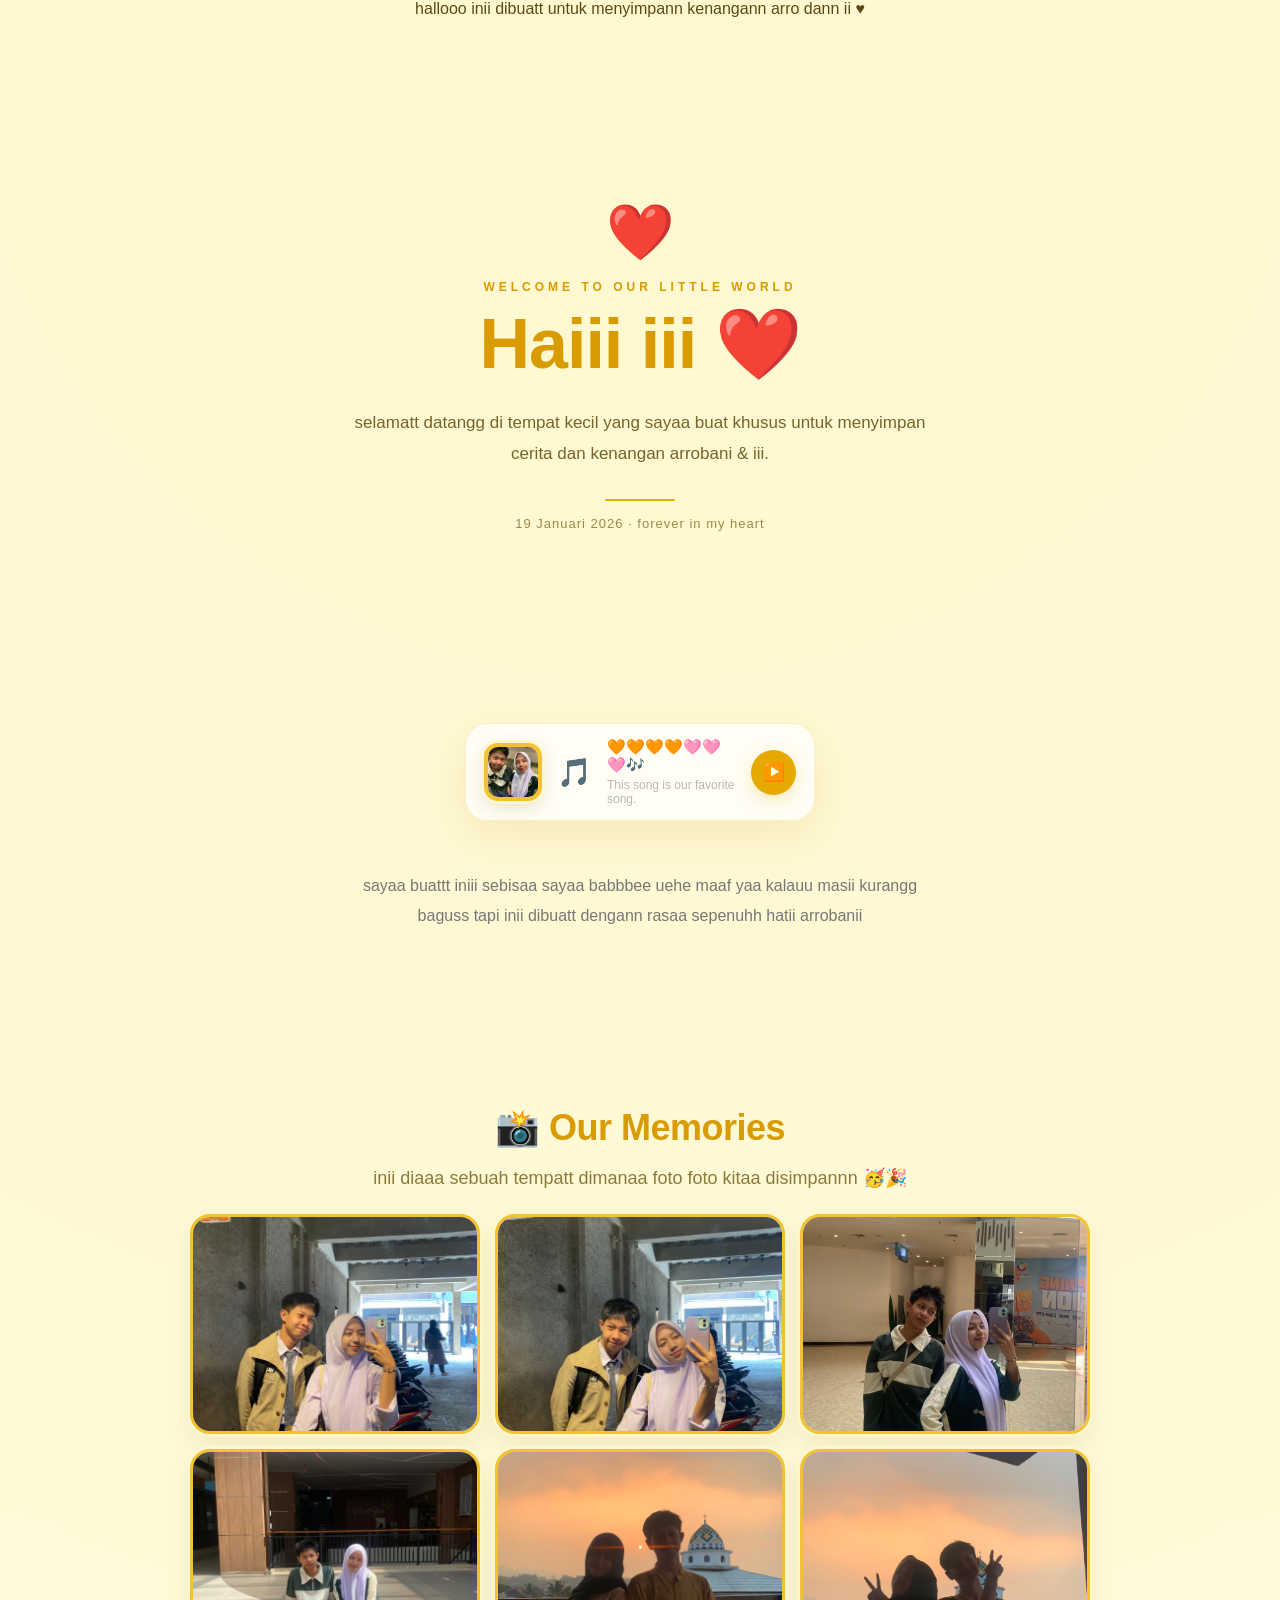
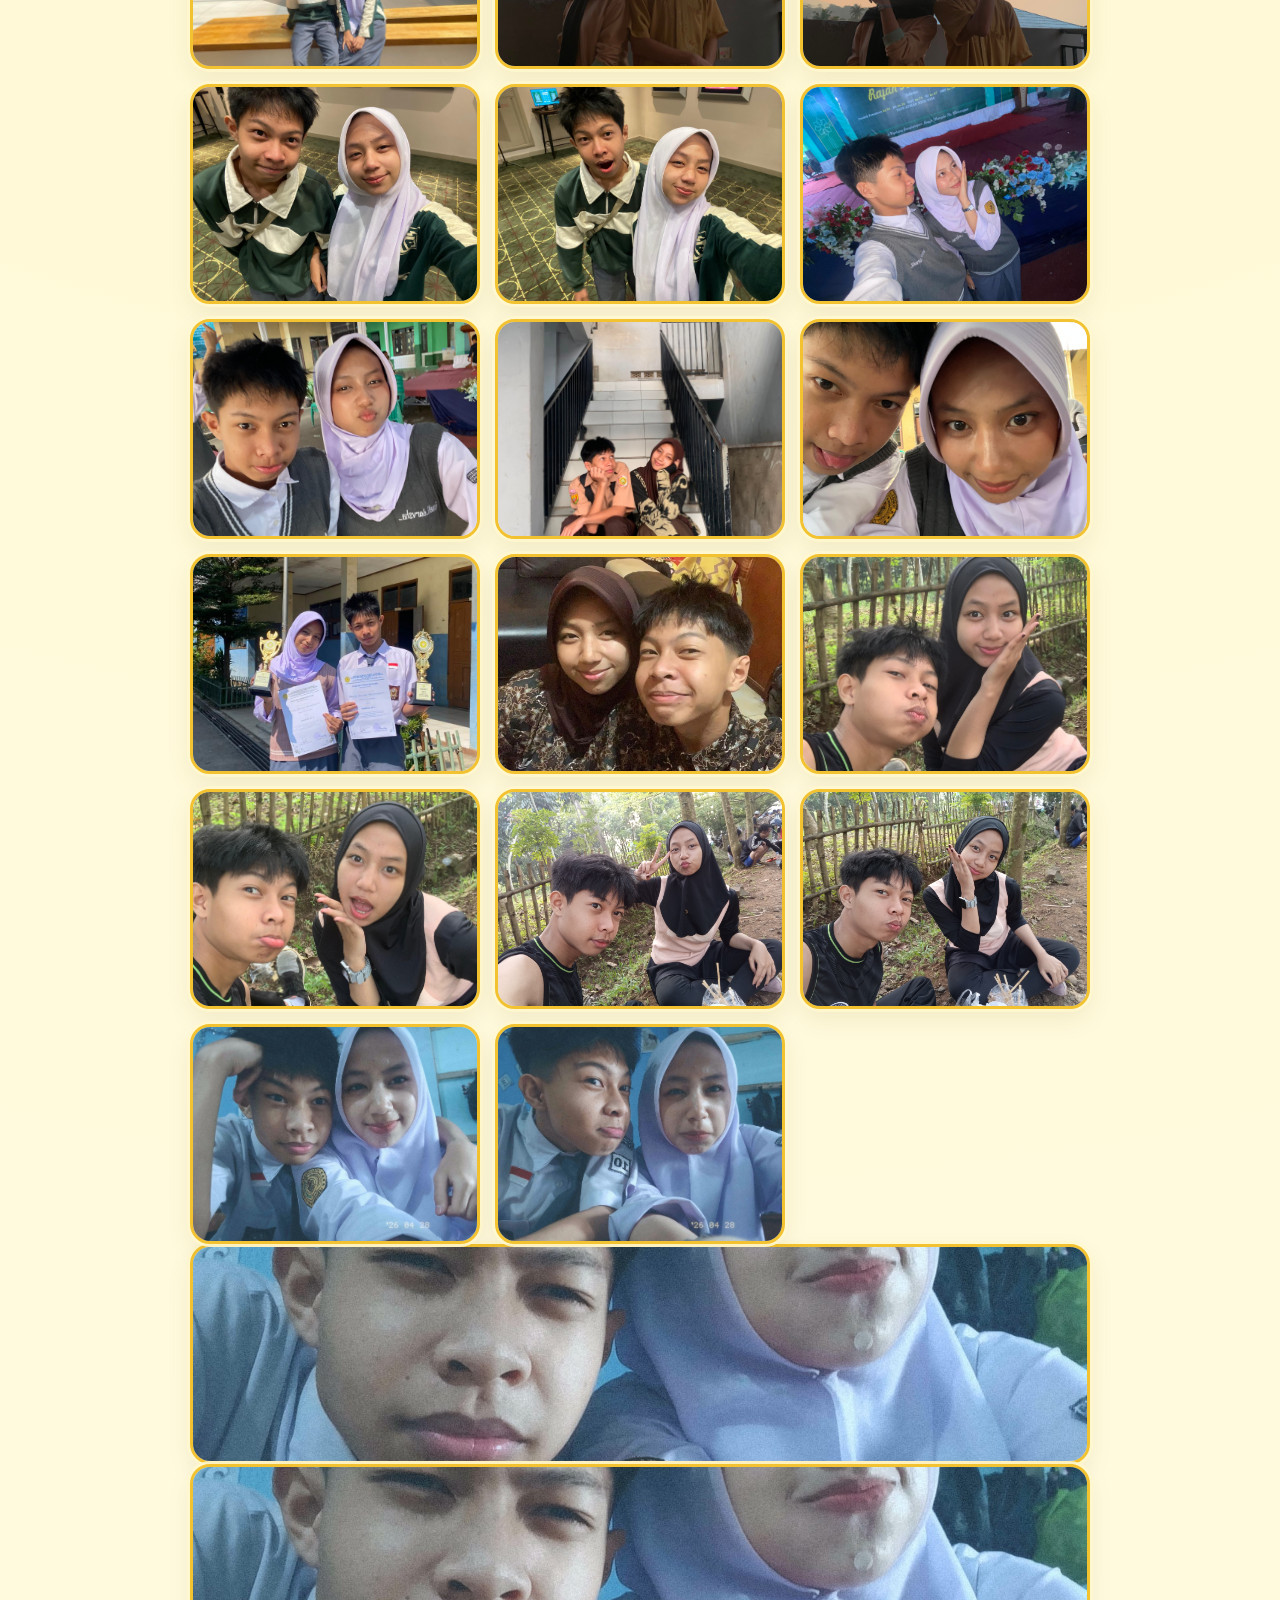
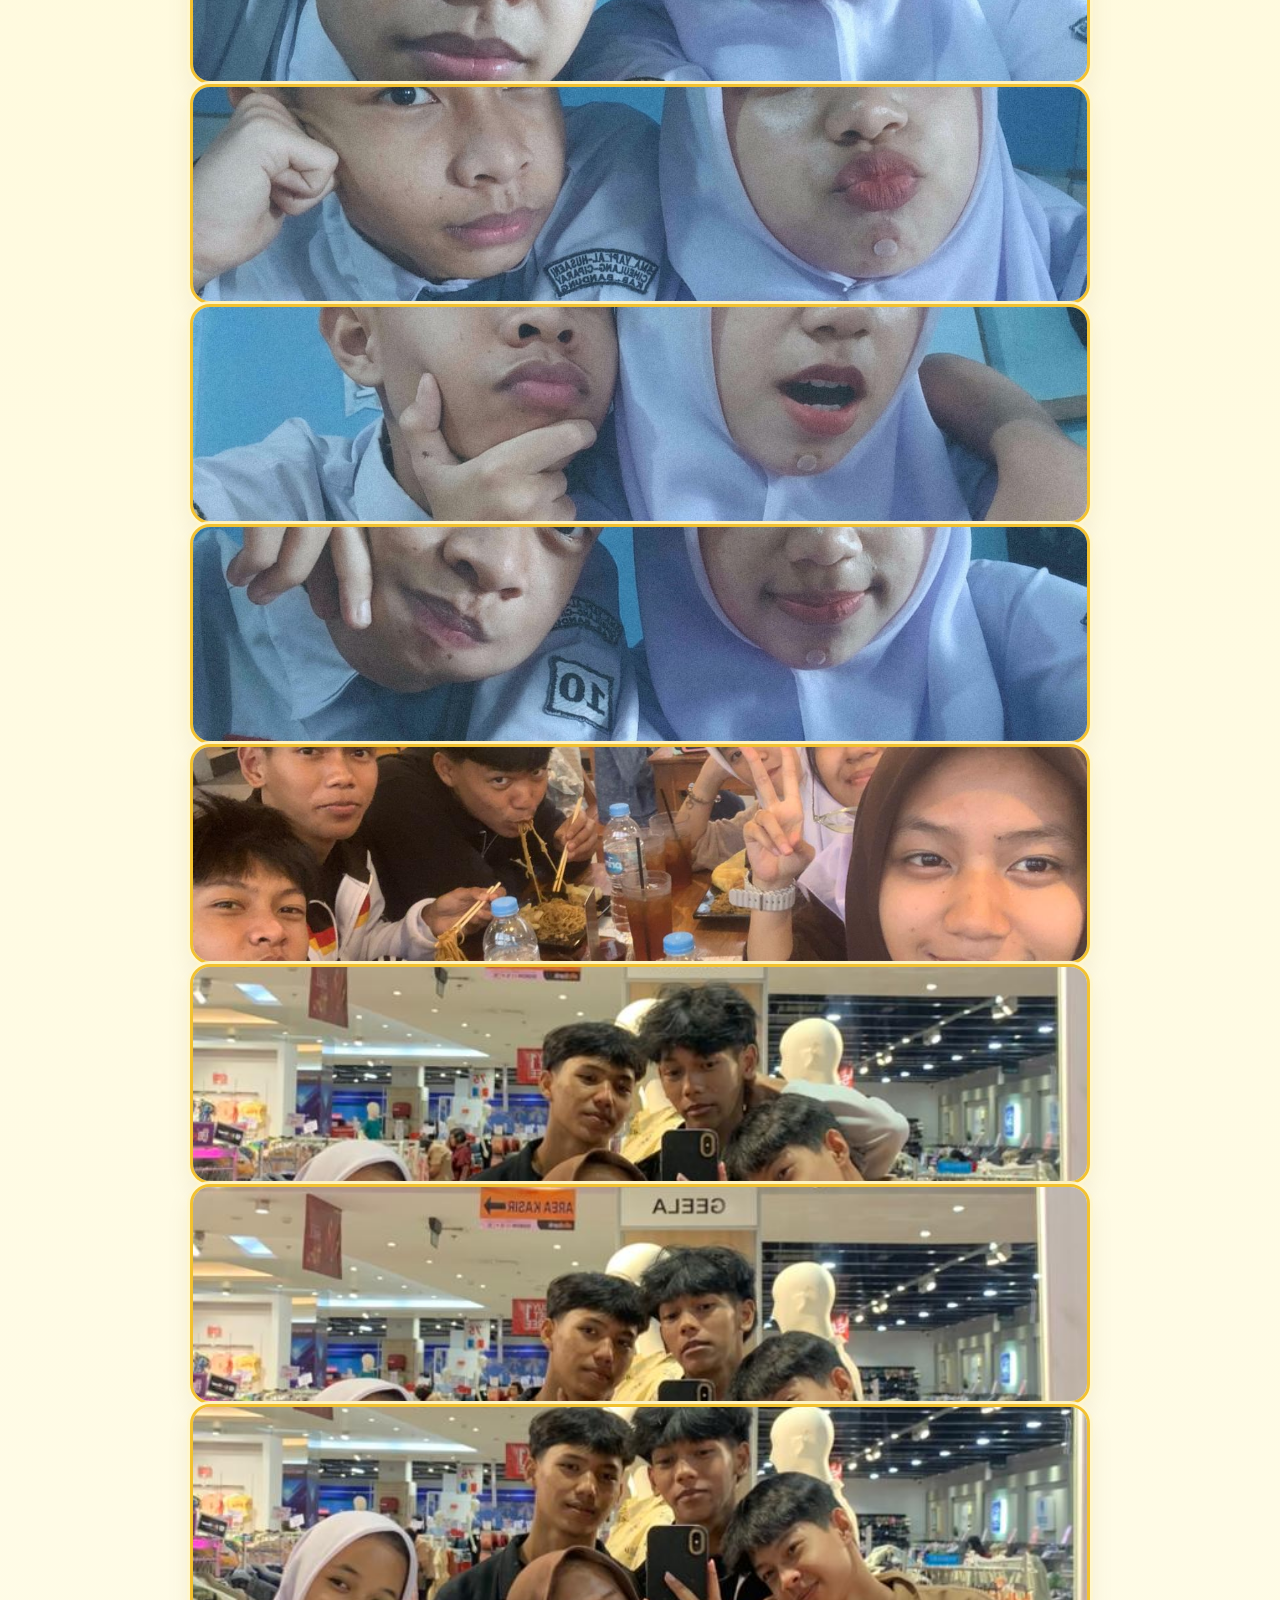
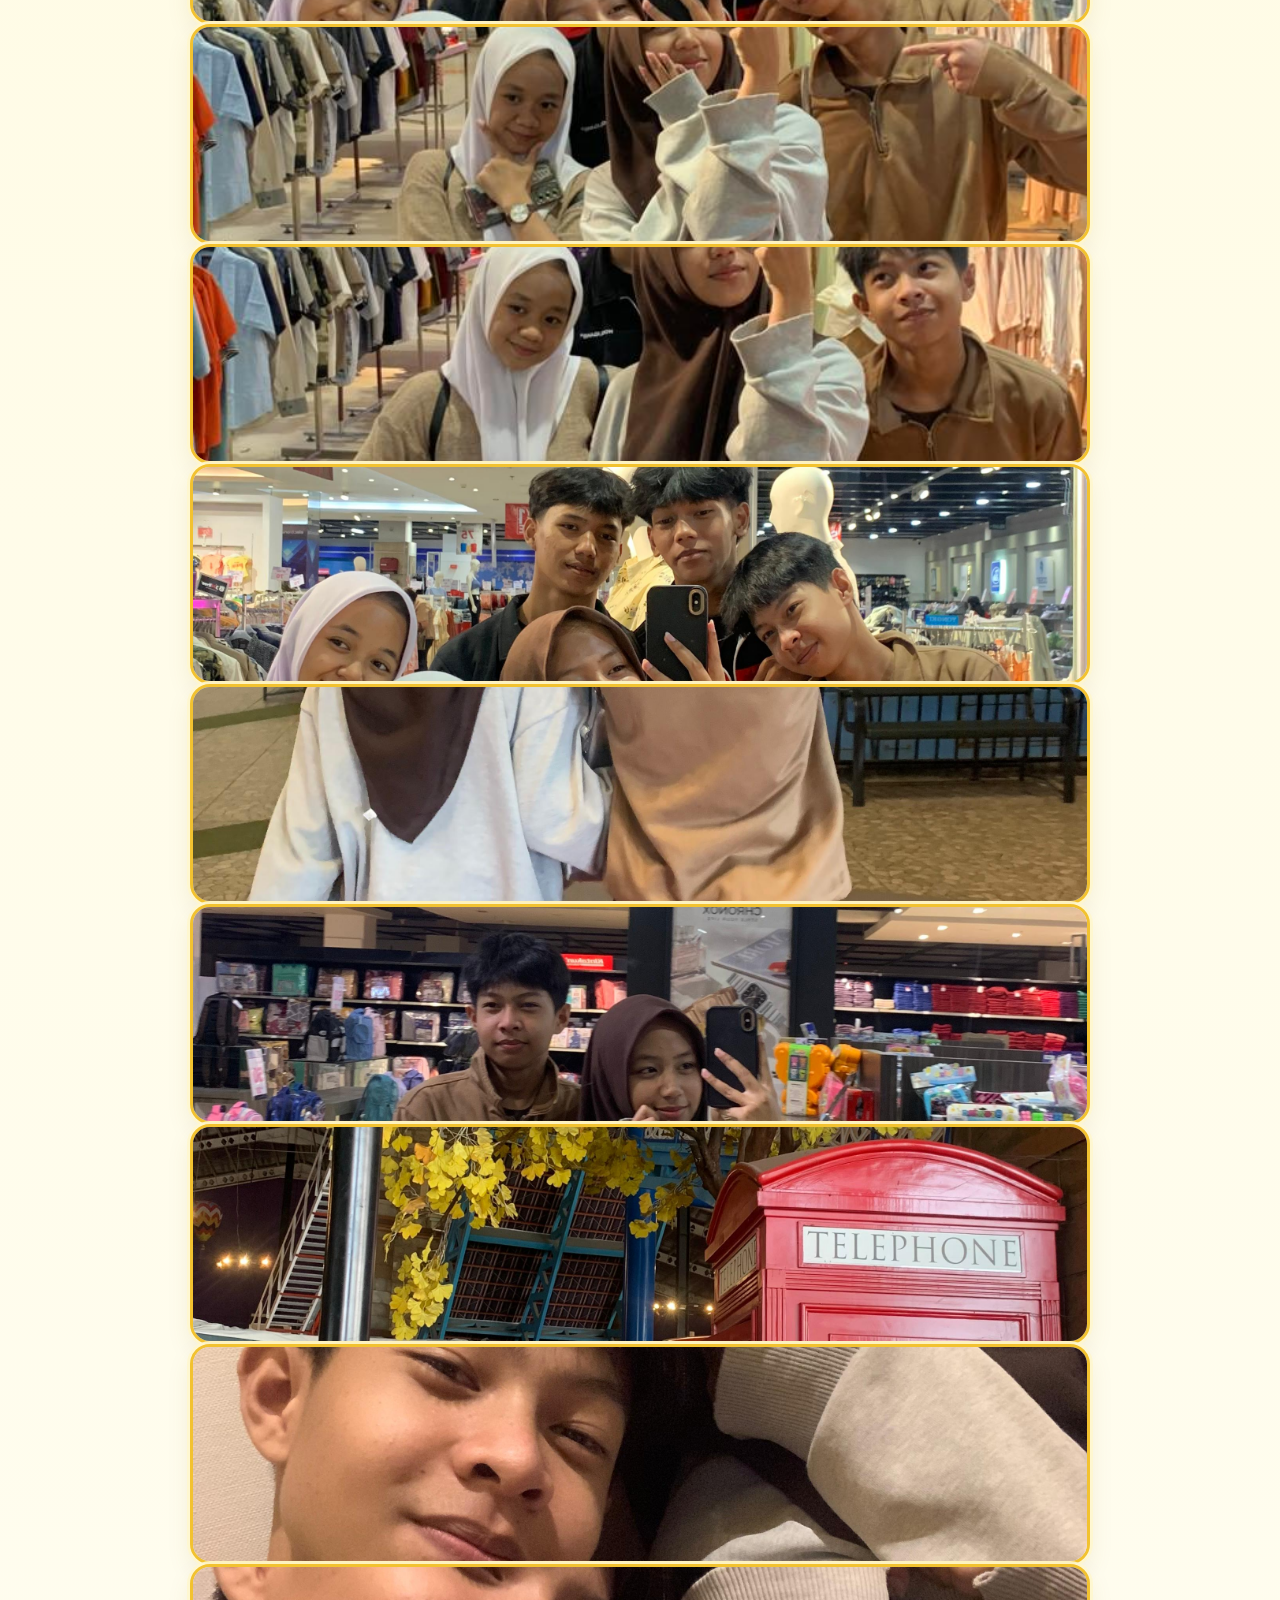
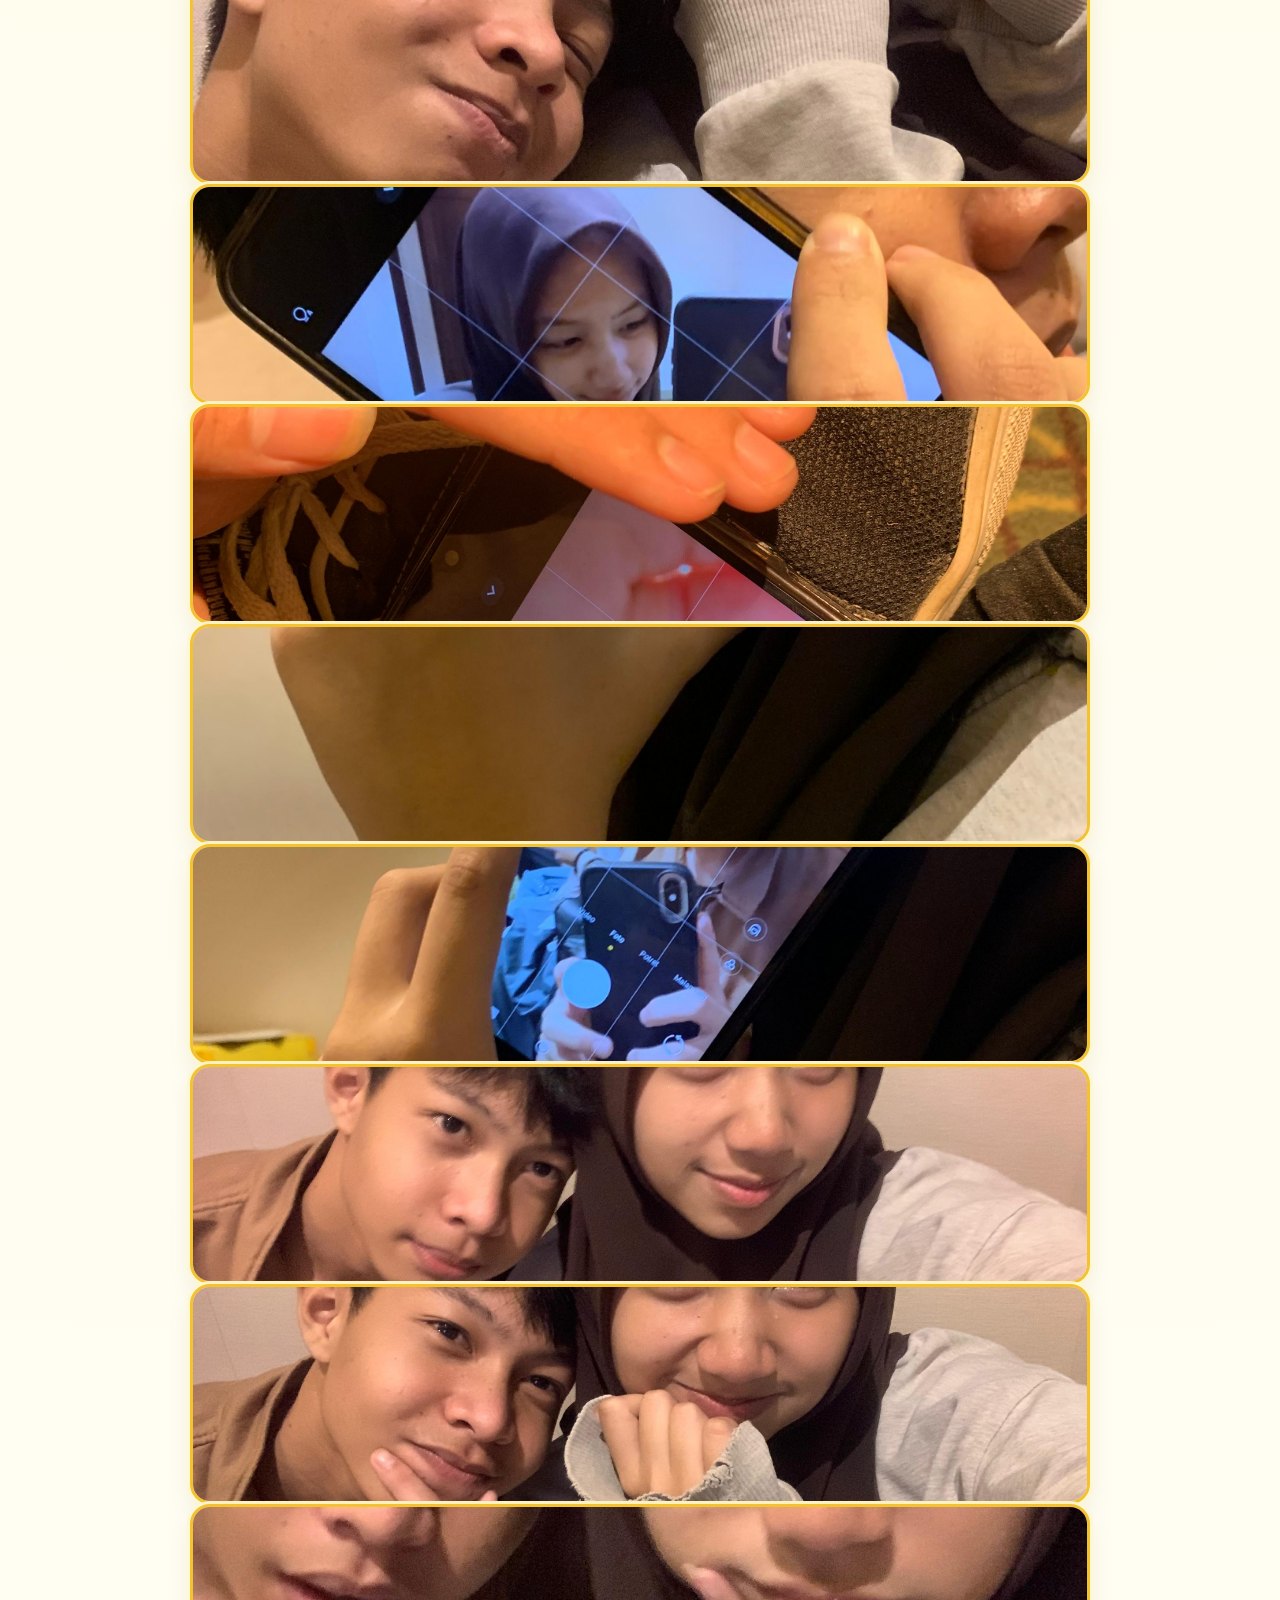
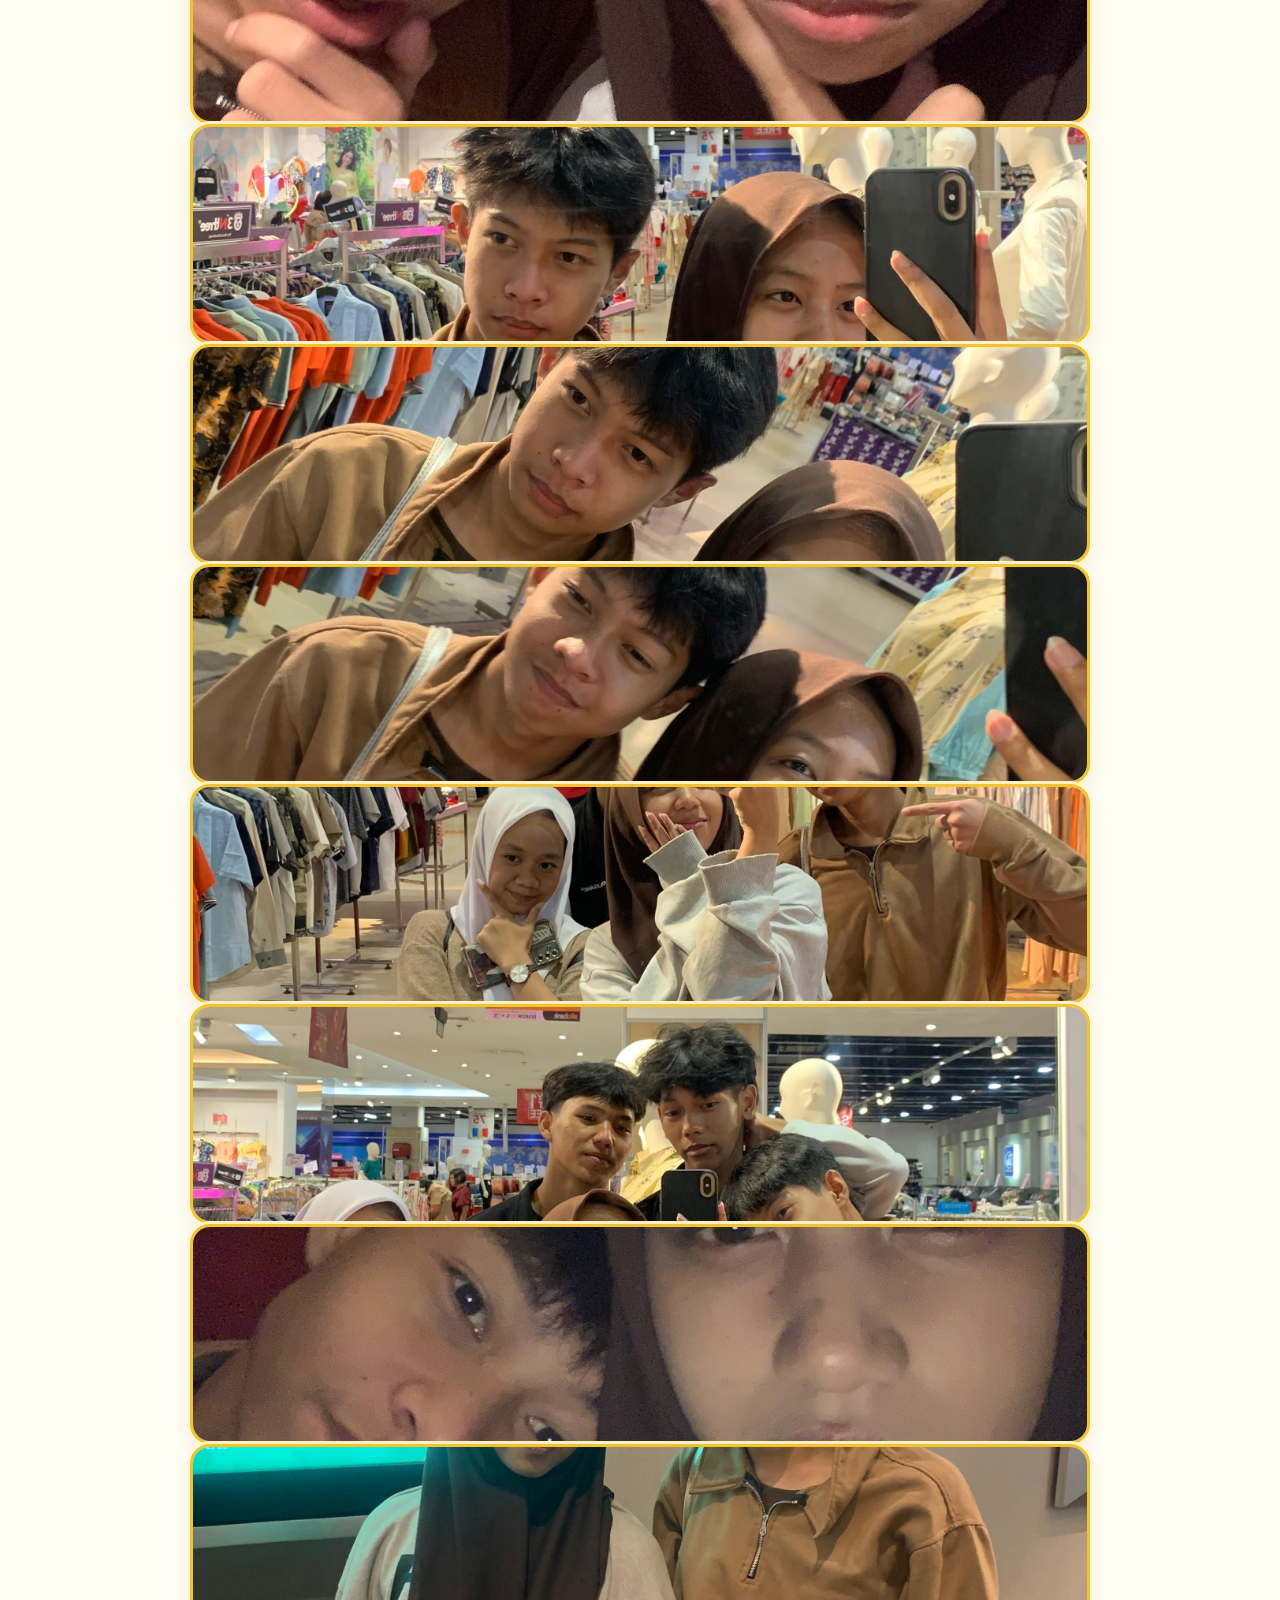
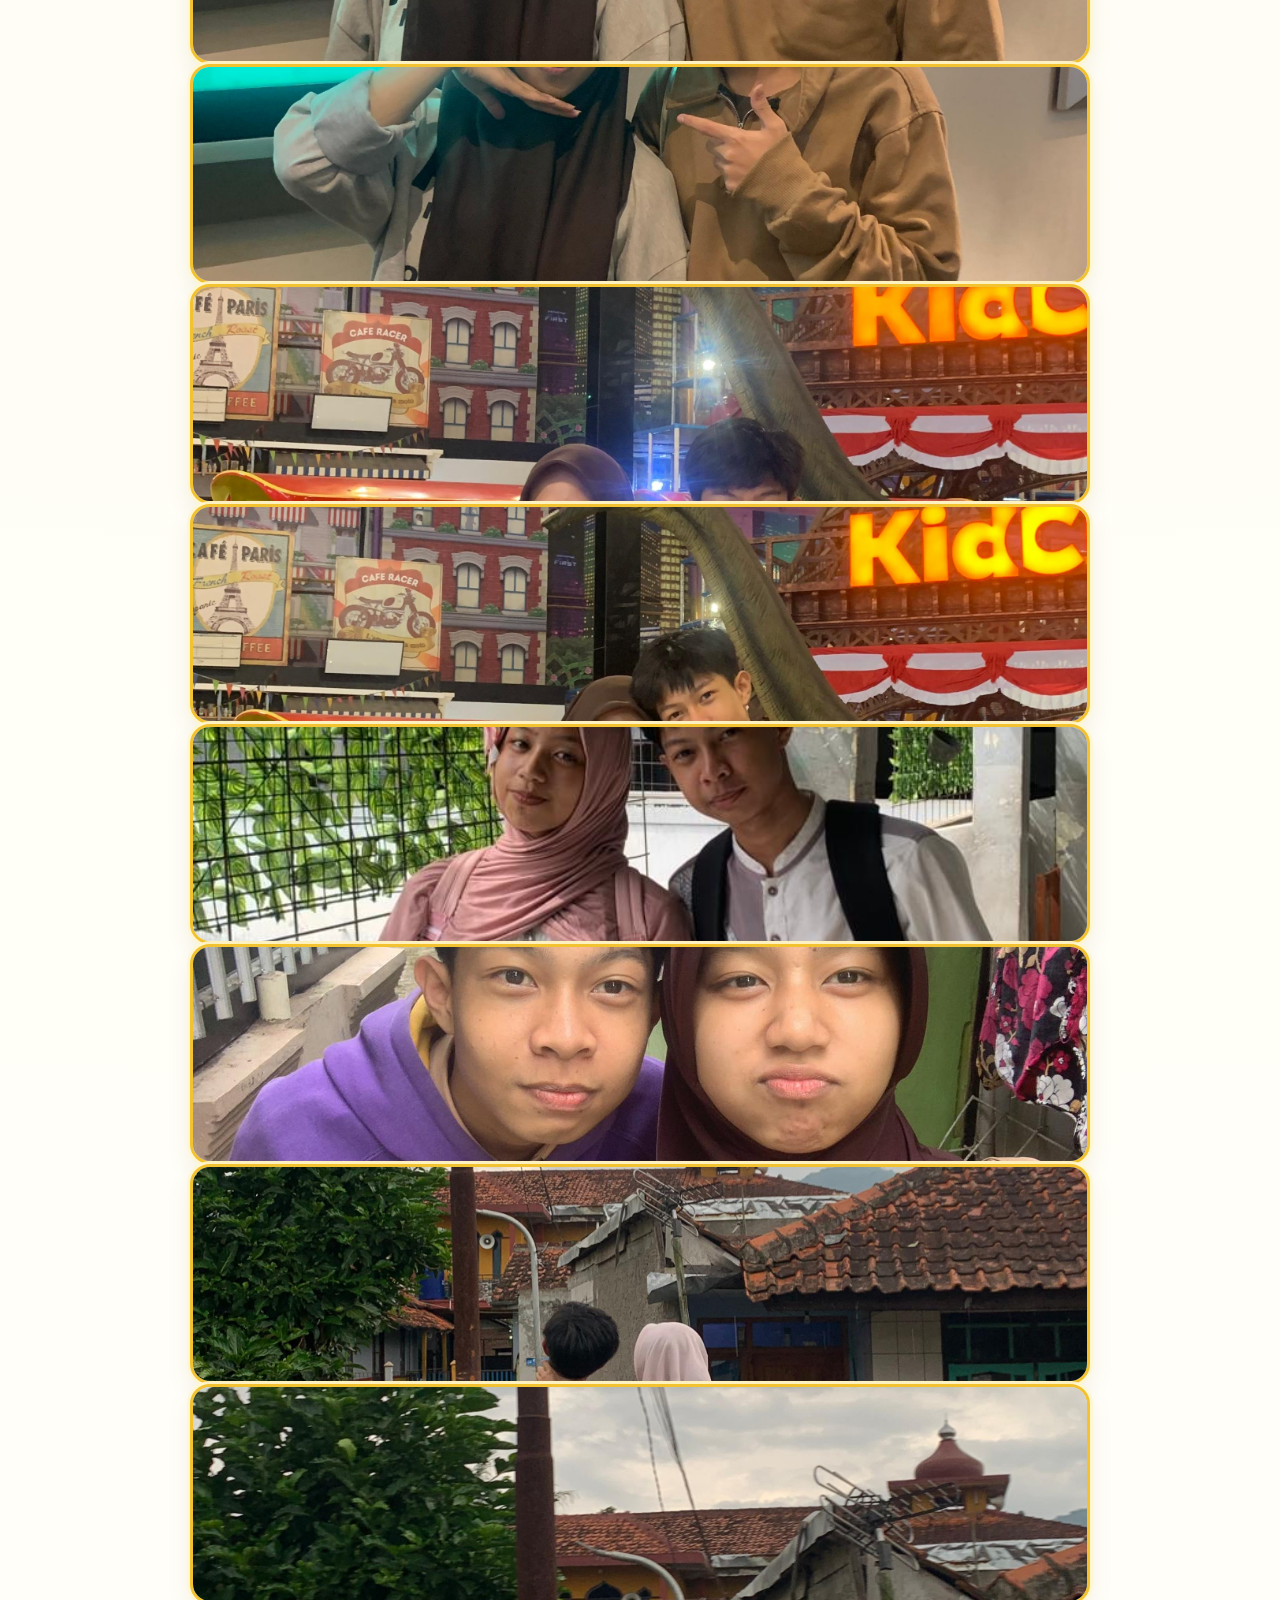
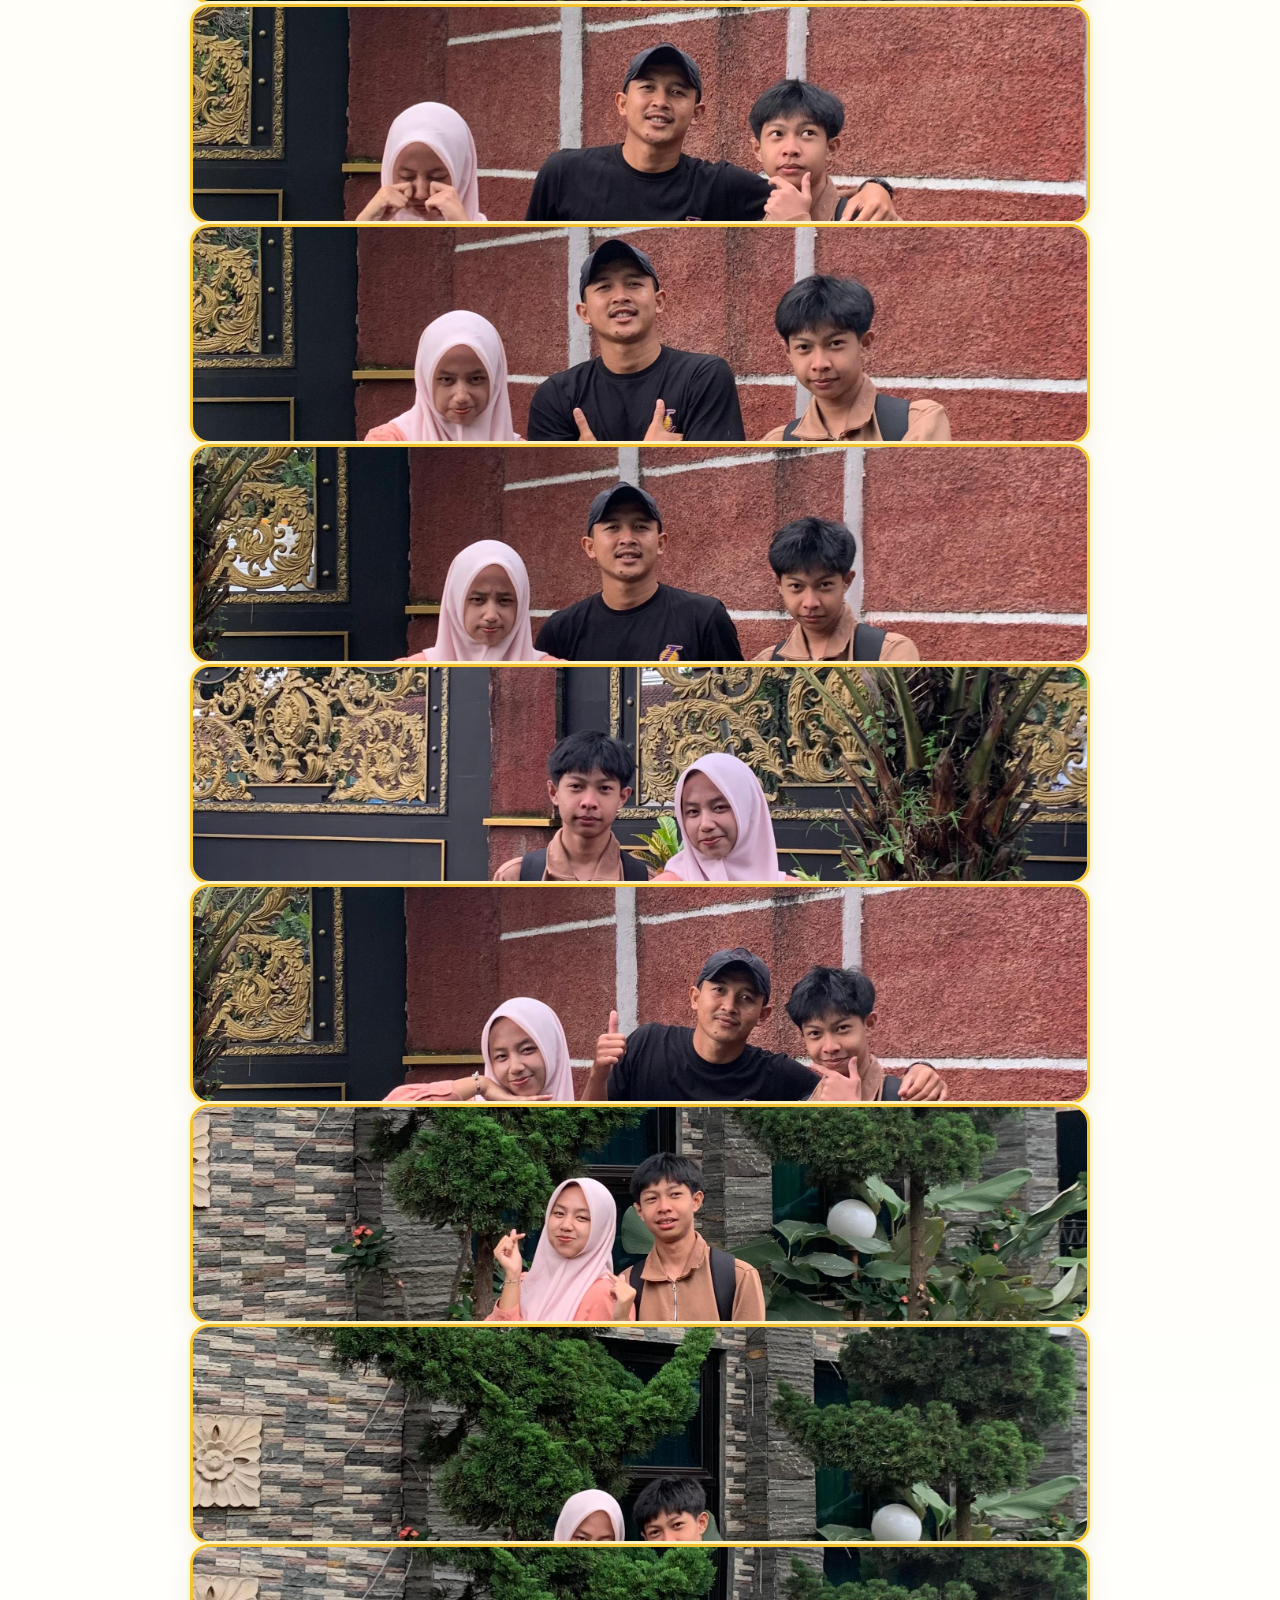
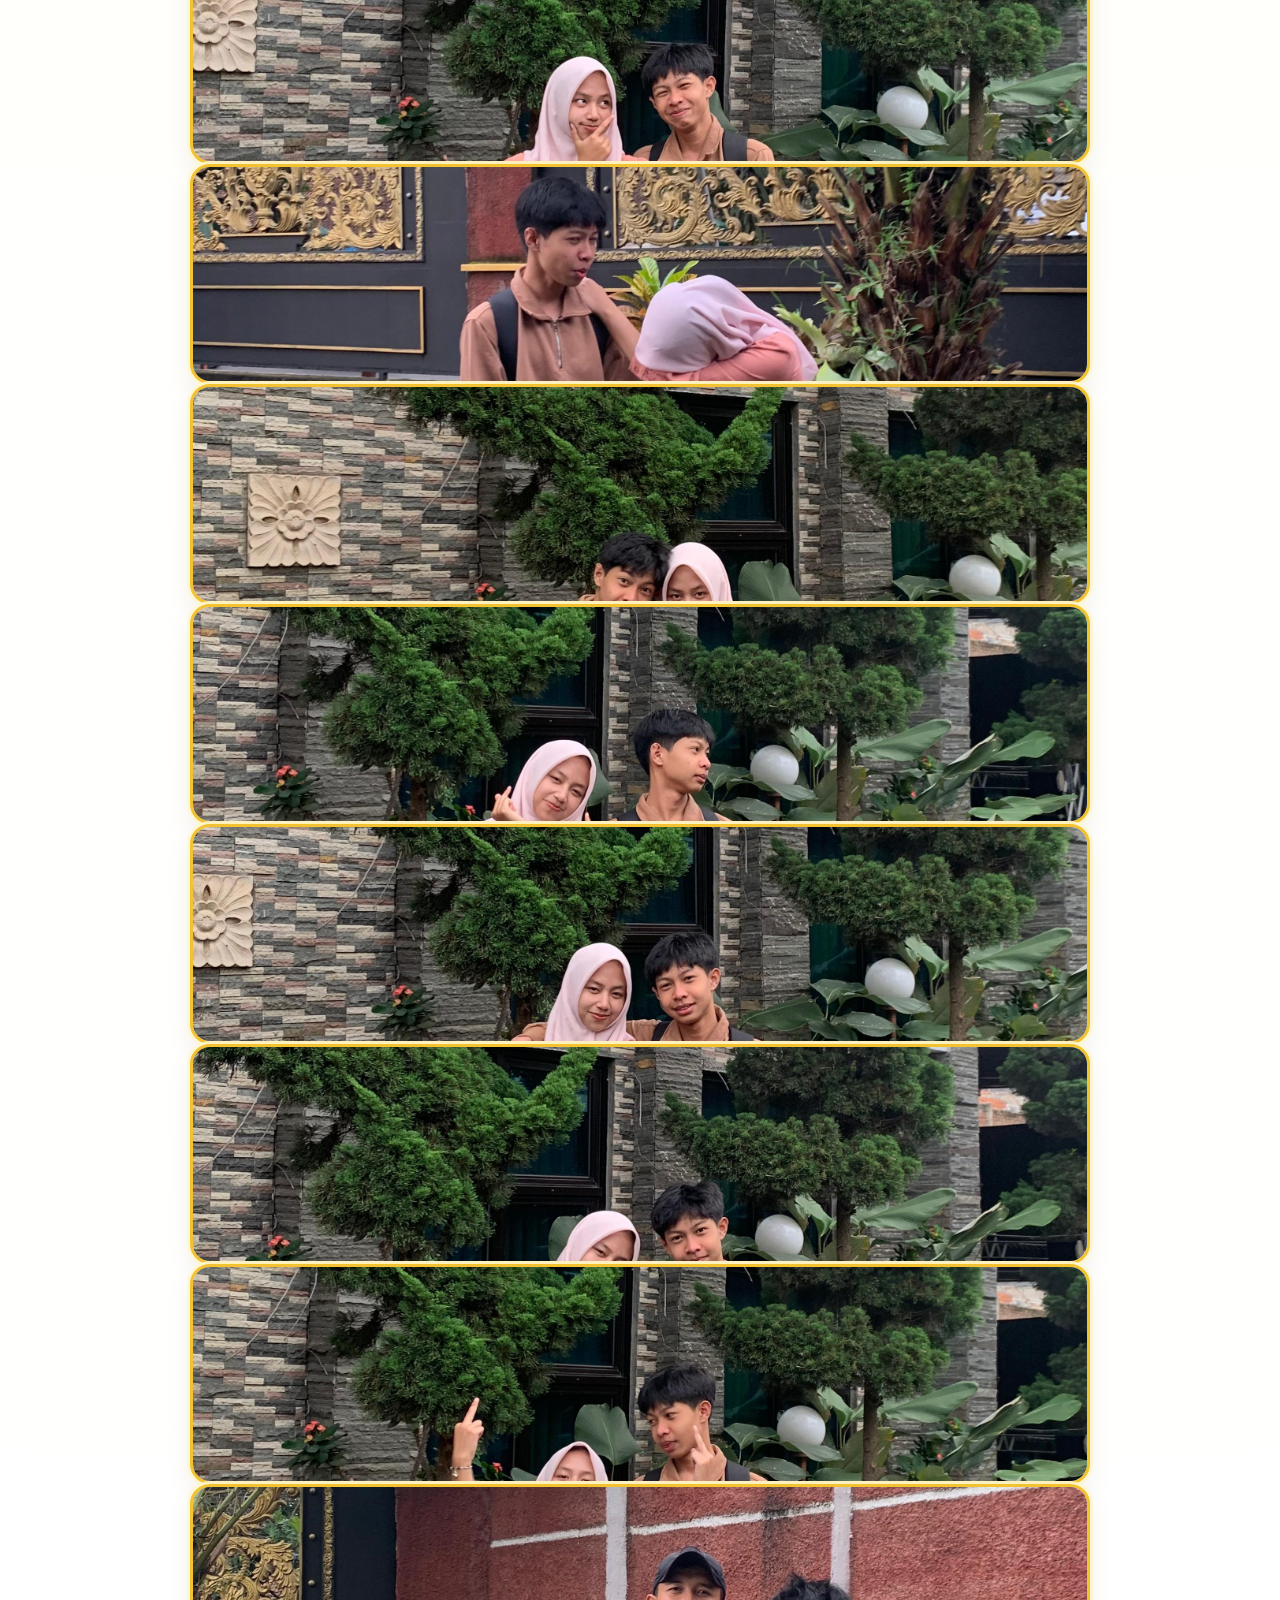
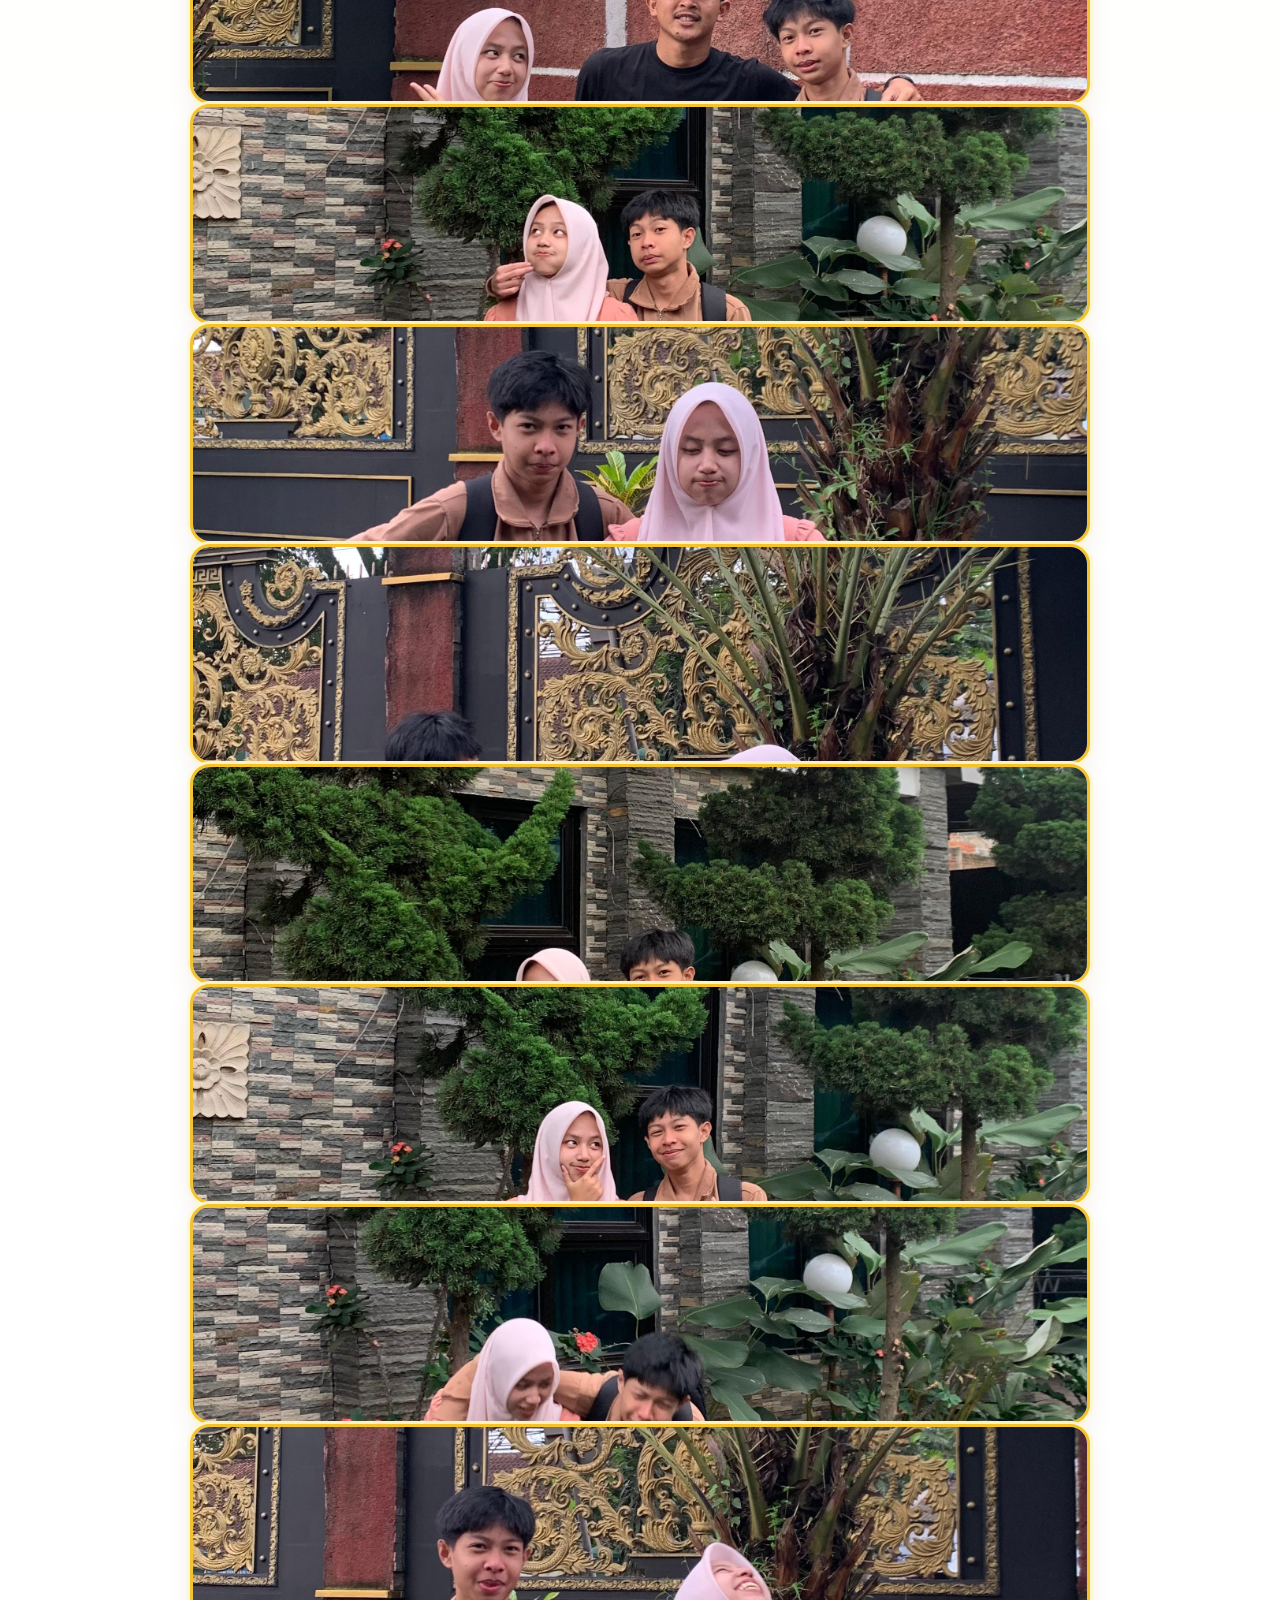
==== commit e5a3d03c: "Update image paths in index.html" ====
--- a/index.html
+++ b/index.html
@@ -45,7 +45,7 @@
   </section>
  <div class="music-player">
    
-<img src="photos/cover.jpg" class="cover">
+<img src="cover.jpg" class="cover">
    
     <div class="music-icon">🎵</div>
 
@@ -59,7 +59,7 @@
 </div>
 
 <audio id="music" loop>
-    <source src="music/lagu.mp3" type="audio/mpeg">
+    <source src="lagu.mp3" type="audio/mpeg">
 </audio> 
 <p> sayaa buattt iniii sebisaa sayaa babbbee uehe maaf yaa kalauu masii kurangg baguss tapi inii dibuatt dengann rasaa sepenuhh hatii arrobanii </p>
   
@@ -76,83 +76,83 @@
     <div class="gallery">
 
         <div class="gallery-item">
-            <img src="photos/foto1.jpg" alt="Memory 1">
-        </div>
-
-        <div class="gallery-item">
-            <img src="photos/foto2.jpg" alt="Memory 2">
-        </div>
-
-        <div class="gallery-item">
-            <img src="photos/foto3.jpg" alt="Memory 3">
-        </div>
-
-        <div class="gallery-item">
-            <img src="photos/foto4.jpg" alt="Memory 4">
-        </div>
-
-        <div class="gallery-item">
-            <img src="photos/foto5.jpg" alt="Memory 5">
-        </div>
-
-        <div class="gallery-item">
-            <img src="photos/foto6.jpg" alt="Memory 6">
-        </div>
-
-        <div class="gallery-item">
-            <img src="photos/foto7.jpg" alt="Memory 7">
-        </div>
-
-        <div class="gallery-item">
-            <img src="photos/foto8.jpg" alt="Memory 8">
-        </div>
-
-        <div class="gallery-item">
-            <img src="photos/foto9.jpg" alt="Memory 9">
-        </div>
-
-        <div class="gallery-item">
-            <img src="photos/foto10.jpg" alt="Memory 10">
-        </div>
-
-        <div class="gallery-item">
-            <img src="photos/foto11.jpg" alt="Memory 11">
-        </div>
-
-        <div class="gallery-item">
-            <img src="photos/foto12.jpg" alt="Memory 12">
-        </div>
-
-        <div class="gallery-item">
-            <img src="photos/foto13.jpg" alt="Memory 13">
-        </div>
-
-        <div class="gallery-item">
-            <img src="photos/foto14.jpg" alt="Memory 14">
-        </div>
-
-        <div class="gallery-item">
-            <img src="photos/foto15.jpg" alt="Memory 15">
-        </div>
-
-        <div class="gallery-item">
-            <img src="photos/foto16.jpg" alt="Memory 16">
-        </div>
-
-        <div class="gallery-item">
-            <img src="photos/foto17.jpg" alt="Memory 17">
-        </div>
-
-        <div class="gallery-item">
-            <img src="photos/foto18.jpg" alt="Memory 18">
-        </div>
-
-        <div class="gallery-item">
-            <img src="photos/foto19.jpg" alt="Memory 19">
-        </div>
-
-        <div class="gallery-item">
-            <img src="photos/foto20.jpg" alt="Memory 20">
+            <img src="foto1.jpg" alt="Memory 1">
+        </div>
+
+        <div class="gallery-item">
+            <img src="foto2.jpg" alt="Memory 2">
+        </div>
+
+        <div class="gallery-item">
+            <img src="foto3.jpg" alt="Memory 3">
+        </div>
+
+        <div class="gallery-item">
+            <img src="foto4.jpg" alt="Memory 4">
+        </div>
+
+        <div class="gallery-item">
+            <img src="foto5.jpg" alt="Memory 5">
+        </div>
+
+        <div class="gallery-item">
+            <img src="foto6.jpg" alt="Memory 6">
+        </div>
+
+        <div class="gallery-item">
+            <img src="foto7.jpg" alt="Memory 7">
+        </div>
+
+        <div class="gallery-item">
+            <img src="foto8.jpg" alt="Memory 8">
+        </div>
+
+        <div class="gallery-item">
+            <img src="foto9.jpg" alt="Memory 9">
+        </div>
+
+        <div class="gallery-item">
+            <img src="foto10.jpg" alt="Memory 10">
+        </div>
+
+        <div class="gallery-item">
+            <img src="foto11.jpg" alt="Memory 11">
+        </div>
+
+        <div class="gallery-item">
+            <img src="foto12.jpg" alt="Memory 12">
+        </div>
+
+        <div class="gallery-item">
+            <img src="foto13.jpg" alt="Memory 13">
+        </div>
+
+        <div class="gallery-item">
+            <img src="foto14.jpg" alt="Memory 14">
+        </div>
+
+        <div class="gallery-item">
+            <img src="foto15.jpg" alt="Memory 15">
+        </div>
+
+        <div class="gallery-item">
+            <img src="foto16.jpg" alt="Memory 16">
+        </div>
+
+        <div class="gallery-item">
+            <img src="foto17.jpg" alt="Memory 17">
+        </div>
+
+        <div class="gallery-item">
+            <img src="foto18.jpg" alt="Memory 18">
+        </div>
+
+        <div class="gallery-item">
+            <img src="foto19.jpg" alt="Memory 19">
+        </div>
+
+        <div class="gallery-item">
+            <img src="foto20.jpg" alt="Memory 20">
         </div>
 
       
@@ -160,280 +160,280 @@
         </div>
 
         <div class="gallery-item">
-            <img src="photos/foto22.jpg" alt="Memory 22">
+            <img src="foto22.jpg" alt="Memory 22">
         </div>
     <!-- FOTO 22 - 89 -->
 
 <div class="gallery-item">
-    <img src="photos/foto22.jpg" alt="Memory 22">
-</div>
-
-<div class="gallery-item">
-    <img src="photos/foto23.jpg" alt="Memory 23">
-</div>
-
-<div class="gallery-item">
-    <img src="photos/foto24.jpg" alt="Memory 24">
-</div>
-
-<div class="gallery-item">
-    <img src="photos/foto25.jpg" alt="Memory 25">
-</div>
-
-<div class="gallery-item">
-    <img src="photos/foto26.jpg" alt="Memory 26">
-</div>
-
-<div class="gallery-item">
-    <img src="photos/foto27.jpg" alt="Memory 27">
-</div>
-
-<div class="gallery-item">
-    <img src="photos/foto28.jpg" alt="Memory 28">
-</div>
-
-<div class="gallery-item">
-    <img src="photos/foto29.jpg" alt="Memory 29">
-</div>
-
-<div class="gallery-item">
-    <img src="photos/foto30.jpg" alt="Memory 30">
-</div>
-
-<div class="gallery-item">
-    <img src="photos/foto31.jpg" alt="Memory 31">
-</div>
-
-<div class="gallery-item">
-    <img src="photos/foto32.jpg" alt="Memory 32">
-</div>
-
-<div class="gallery-item">
-    <img src="photos/foto33.jpg" alt="Memory 33">
-</div>
-
-<div class="gallery-item">
-    <img src="photos/foto34.jpg" alt="Memory 34">
-</div>
-
-<div class="gallery-item">
-    <img src="photos/foto35.jpg" alt="Memory 35">
-</div>
-
-<div class="gallery-item">
-    <img src="photos/foto36.jpg" alt="Memory 36">
-</div>
-
-<div class="gallery-item">
-    <img src="photos/foto37.jpg" alt="Memory 37">
-</div>
-
-<div class="gallery-item">
-    <img src="photos/foto38.jpg" alt="Memory 38">
-</div>
-
-<div class="gallery-item">
-    <img src="photos/foto39.jpg" alt="Memory 39">
-</div>
-
-<div class="gallery-item">
-    <img src="photos/foto40.jpg" alt="Memory 40">
-</div>
-
-<div class="gallery-item">
-    <img src="photos/foto41.jpg" alt="Memory 41">
-</div>
-
-<div class="gallery-item">
-    <img src="photos/foto42.jpg" alt="Memory 42">
-</div>
-
-<div class="gallery-item">
-    <img src="photos/foto43.jpg" alt="Memory 43">
-</div>
-
-<div class="gallery-item">
-    <img src="photos/foto44.jpg" alt="Memory 44">
-</div>
-
-<div class="gallery-item">
-    <img src="photos/foto45.jpg" alt="Memory 45">
-</div>
-
-<div class="gallery-item">
-    <img src="photos/foto46.jpg" alt="Memory 46">
-</div>
-
-<div class="gallery-item">
-    <img src="photos/foto47.jpg" alt="Memory 47">
-</div>
-
-<div class="gallery-item">
-    <img src="photos/foto48.jpg" alt="Memory 48">
-</div>
-
-<div class="gallery-item">
-    <img src="photos/foto49.jpg" alt="Memory 49">
-</div>
-
-<div class="gallery-item">
-    <img src="photos/foto50.jpg" alt="Memory 50">
-</div>
-
-<div class="gallery-item">
-    <img src="photos/foto51.jpg" alt="Memory 51">
-</div>
-
-<div class="gallery-item">
-    <img src="photos/foto52.jpg" alt="Memory 52">
-</div>
-
-<div class="gallery-item">
-    <img src="photos/foto53.jpg" alt="Memory 53">
-</div>
-
-<div class="gallery-item">
-    <img src="photos/foto54.jpg" alt="Memory 54">
-</div>
-
-<div class="gallery-item">
-    <img src="photos/foto55.jpg" alt="Memory 55">
-</div>
-
-<div class="gallery-item">
-    <img src="photos/foto56.jpg" alt="Memory 56">
-</div>
-
-<div class="gallery-item">
-    <img src="photos/foto57.jpg" alt="Memory 57">
-</div>
-
-<div class="gallery-item">
-    <img src="photos/foto58.jpg" alt="Memory 58">
-</div>
-
-<div class="gallery-item">
-    <img src="photos/foto59.jpg" alt="Memory 59">
-</div>
-
-<div class="gallery-item">
-    <img src="photos/foto60.jpg" alt="Memory 60">
-</div>
-
-<div class="gallery-item">
-    <img src="photos/foto61.jpg" alt="Memory 61">
-</div>
-
-<div class="gallery-item">
-    <img src="photos/foto62.jpg" alt="Memory 62">
-</div>
-
-<div class="gallery-item">
-    <img src="photos/foto63.jpg" alt="Memory 63">
-</div>
-
-<div class="gallery-item">
-    <img src="photos/foto64.jpg" alt="Memory 64">
-</div>
-
-<div class="gallery-item">
-    <img src="photos/foto65.jpg" alt="Memory 65">
-</div>
-
-<div class="gallery-item">
-    <img src="photos/foto66.jpg" alt="Memory 66">
-</div>
-
-<div class="gallery-item">
-    <img src="photos/foto67.jpg" alt="Memory 67">
-</div>
-
-<div class="gallery-item">
-    <img src="photos/foto68.jpg" alt="Memory 68">
-</div>
-
-<div class="gallery-item">
-    <img src="photos/foto69.jpg" alt="Memory 69">
-</div>
-
-<div class="gallery-item">
-    <img src="photos/foto70.jpg" alt="Memory 70">
-</div>
-
-<div class="gallery-item">
-    <img src="photos/foto71.jpg" alt="Memory 71">
-</div>
-
-<div class="gallery-item">
-    <img src="photos/foto72.jpg" alt="Memory 72">
-</div>
-
-<div class="gallery-item">
-    <img src="photos/foto73.jpg" alt="Memory 73">
-</div>
-
-<div class="gallery-item">
-    <img src="photos/foto74.jpg" alt="Memory 74">
-</div>
-
-<div class="gallery-item">
-    <img src="photos/foto75.jpg" alt="Memory 75">
-</div>
-
-<div class="gallery-item">
-    <img src="photos/foto76.jpg" alt="Memory 76">
-</div>
-
-<div class="gallery-item">
-    <img src="photos/foto77.jpg" alt="Memory 77">
-</div>
-
-<div class="gallery-item">
-    <img src="photos/foto78.jpg" alt="Memory 78">
-</div>
-
-<div class="gallery-item">
-    <img src="photos/foto79.jpg" alt="Memory 79">
-</div>
-
-<div class="gallery-item">
-    <img src="photos/foto80.jpg" alt="Memory 80">
-</div>
-
-<div class="gallery-item">
-    <img src="photos/foto81.jpg" alt="Memory 81">
-</div>
-
-<div class="gallery-item">
-    <img src="photos/foto82.jpg" alt="Memory 82">
-</div>
-
-<div class="gallery-item">
-    <img src="photos/foto83.jpg" alt="Memory 83">
-</div>
-
-<div class="gallery-item">
-    <img src="photos/foto84.jpg" alt="Memory 84">
-</div>
-
-<div class="gallery-item">
-    <img src="photos/foto85.jpg" alt="Memory 85">
-</div>
-
-<div class="gallery-item">
-    <img src="photos/foto86.jpg" alt="Memory 86">
-</div>
-
-<div class="gallery-item">
-    <img src="photos/foto87.jpg" alt="Memory 87">
-</div>
-
-<div class="gallery-item">
-    <img src="photos/foto88.jpg" alt="Memory 88">
-</div>
-
-<div class="gallery-item">
-    <img src="photos/foto89.jpg" alt="Memory 89">
+    <img src="foto22.jpg" alt="Memory 22">
+</div>
+
+<div class="gallery-item">
+    <img src="foto23.jpg" alt="Memory 23">
+</div>
+
+<div class="gallery-item">
+    <img src="foto24.jpg" alt="Memory 24">
+</div>
+
+<div class="gallery-item">
+    <img src="foto25.jpg" alt="Memory 25">
+</div>
+
+<div class="gallery-item">
+    <img src="foto26.jpg" alt="Memory 26">
+</div>
+
+<div class="gallery-item">
+    <img src="foto27.jpg" alt="Memory 27">
+</div>
+
+<div class="gallery-item">
+    <img src="foto28.jpg" alt="Memory 28">
+</div>
+
+<div class="gallery-item">
+    <img src="foto29.jpg" alt="Memory 29">
+</div>
+
+<div class="gallery-item">
+    <img src="foto30.jpg" alt="Memory 30">
+</div>
+
+<div class="gallery-item">
+    <img src="foto31.jpg" alt="Memory 31">
+</div>
+
+<div class="gallery-item">
+    <img src="foto32.jpg" alt="Memory 32">
+</div>
+
+<div class="gallery-item">
+    <img src="foto33.jpg" alt="Memory 33">
+</div>
+
+<div class="gallery-item">
+    <img src="foto34.jpg" alt="Memory 34">
+</div>
+
+<div class="gallery-item">
+    <img src="foto35.jpg" alt="Memory 35">
+</div>
+
+<div class="gallery-item">
+    <img src="foto36.jpg" alt="Memory 36">
+</div>
+
+<div class="gallery-item">
+    <img src="foto37.jpg" alt="Memory 37">
+</div>
+
+<div class="gallery-item">
+    <img src="foto38.jpg" alt="Memory 38">
+</div>
+
+<div class="gallery-item">
+    <img src="foto39.jpg" alt="Memory 39">
+</div>
+
+<div class="gallery-item">
+    <img src="foto40.jpg" alt="Memory 40">
+</div>
+
+<div class="gallery-item">
+    <img src="foto41.jpg" alt="Memory 41">
+</div>
+
+<div class="gallery-item">
+    <img src="foto42.jpg" alt="Memory 42">
+</div>
+
+<div class="gallery-item">
+    <img src="foto43.jpg" alt="Memory 43">
+</div>
+
+<div class="gallery-item">
+    <img src="foto44.jpg" alt="Memory 44">
+</div>
+
+<div class="gallery-item">
+    <img src="foto45.jpg" alt="Memory 45">
+</div>
+
+<div class="gallery-item">
+    <img src="foto46.jpg" alt="Memory 46">
+</div>
+
+<div class="gallery-item">
+    <img src="foto47.jpg" alt="Memory 47">
+</div>
+
+<div class="gallery-item">
+    <img src="foto48.jpg" alt="Memory 48">
+</div>
+
+<div class="gallery-item">
+    <img src="foto49.jpg" alt="Memory 49">
+</div>
+
+<div class="gallery-item">
+    <img src="foto50.jpg" alt="Memory 50">
+</div>
+
+<div class="gallery-item">
+    <img src="foto51.jpg" alt="Memory 51">
+</div>
+
+<div class="gallery-item">
+    <img src="foto52.jpg" alt="Memory 52">
+</div>
+
+<div class="gallery-item">
+    <img src="foto53.jpg" alt="Memory 53">
+</div>
+
+<div class="gallery-item">
+    <img src="foto54.jpg" alt="Memory 54">
+</div>
+
+<div class="gallery-item">
+    <img src="foto55.jpg" alt="Memory 55">
+</div>
+
+<div class="gallery-item">
+    <img src="foto56.jpg" alt="Memory 56">
+</div>
+
+<div class="gallery-item">
+    <img src="foto57.jpg" alt="Memory 57">
+</div>
+
+<div class="gallery-item">
+    <img src="foto58.jpg" alt="Memory 58">
+</div>
+
+<div class="gallery-item">
+    <img src="foto59.jpg" alt="Memory 59">
+</div>
+
+<div class="gallery-item">
+    <img src="foto60.jpg" alt="Memory 60">
+</div>
+
+<div class="gallery-item">
+    <img src="foto61.jpg" alt="Memory 61">
+</div>
+
+<div class="gallery-item">
+    <img src="foto62.jpg" alt="Memory 62">
+</div>
+
+<div class="gallery-item">
+    <img src="foto63.jpg" alt="Memory 63">
+</div>
+
+<div class="gallery-item">
+    <img src="foto64.jpg" alt="Memory 64">
+</div>
+
+<div class="gallery-item">
+    <img src="foto65.jpg" alt="Memory 65">
+</div>
+
+<div class="gallery-item">
+    <img src="foto66.jpg" alt="Memory 66">
+</div>
+
+<div class="gallery-item">
+    <img src="foto67.jpg" alt="Memory 67">
+</div>
+
+<div class="gallery-item">
+    <img src="foto68.jpg" alt="Memory 68">
+</div>
+
+<div class="gallery-item">
+    <img src="foto69.jpg" alt="Memory 69">
+</div>
+
+<div class="gallery-item">
+    <img src="foto70.jpg" alt="Memory 70">
+</div>
+
+<div class="gallery-item">
+    <img src="foto71.jpg" alt="Memory 71">
+</div>
+
+<div class="gallery-item">
+    <img src="foto72.jpg" alt="Memory 72">
+</div>
+
+<div class="gallery-item">
+    <img src="foto73.jpg" alt="Memory 73">
+</div>
+
+<div class="gallery-item">
+    <img src="foto74.jpg" alt="Memory 74">
+</div>
+
+<div class="gallery-item">
+    <img src="foto75.jpg" alt="Memory 75">
+</div>
+
+<div class="gallery-item">
+    <img src="foto76.jpg" alt="Memory 76">
+</div>
+
+<div class="gallery-item">
+    <img src="foto77.jpg" alt="Memory 77">
+</div>
+
+<div class="gallery-item">
+    <img src="foto78.jpg" alt="Memory 78">
+</div>
+
+<div class="gallery-item">
+    <img src="foto79.jpg" alt="Memory 79">
+</div>
+
+<div class="gallery-item">
+    <img src="foto80.jpg" alt="Memory 80">
+</div>
+
+<div class="gallery-item">
+    <img src="foto81.jpg" alt="Memory 81">
+</div>
+
+<div class="gallery-item">
+    <img src="foto82.jpg" alt="Memory 82">
+</div>
+
+<div class="gallery-item">
+    <img src="foto83.jpg" alt="Memory 83">
+</div>
+
+<div class="gallery-item">
+    <img src="foto84.jpg" alt="Memory 84">
+</div>
+
+<div class="gallery-item">
+    <img src="foto85.jpg" alt="Memory 85">
+</div>
+
+<div class="gallery-item">
+    <img src="foto86.jpg" alt="Memory 86">
+</div>
+
+<div class="gallery-item">
+    <img src="foto87.jpg" alt="Memory 87">
+</div>
+
+<div class="gallery-item">
+    <img src="foto88.jpg" alt="Memory 88">
+</div>
+
+<div class="gallery-item">
+    <img src="foto89.jpg" alt="Memory 89">
 </div>
 
   
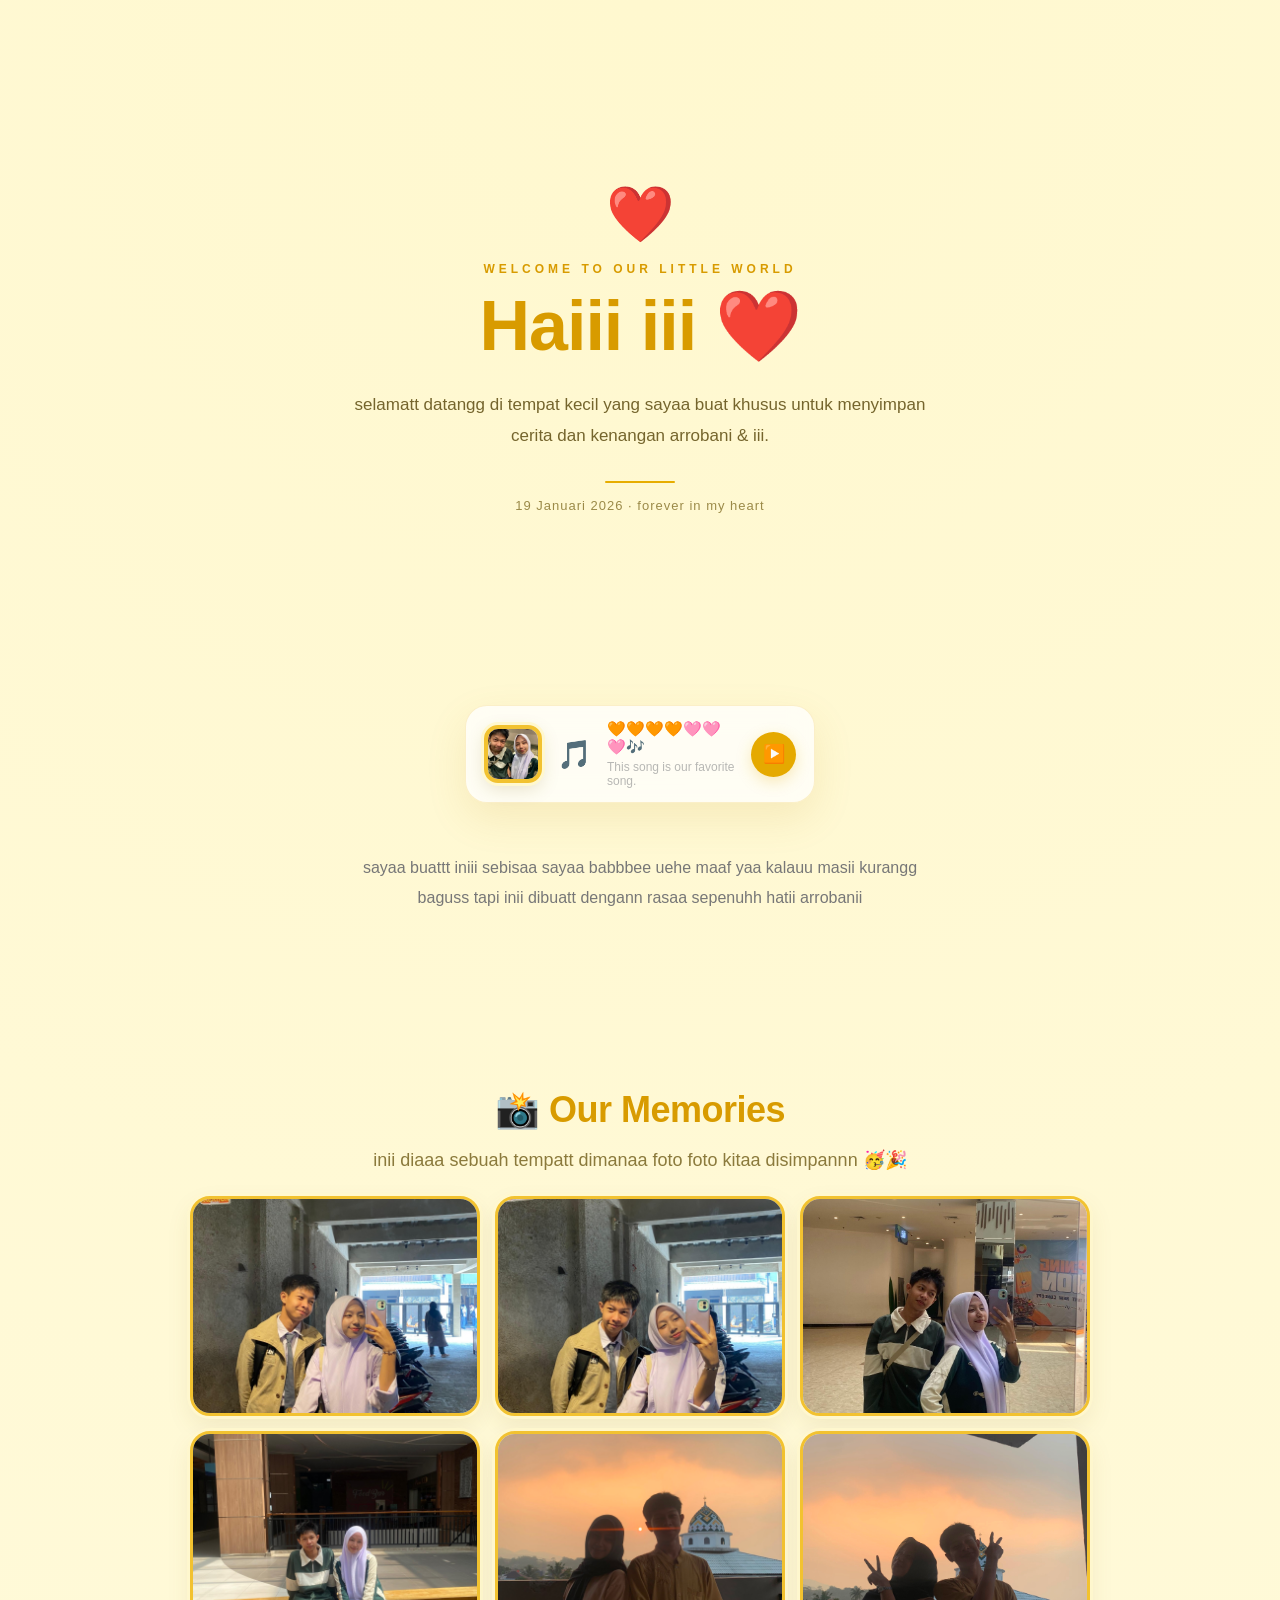
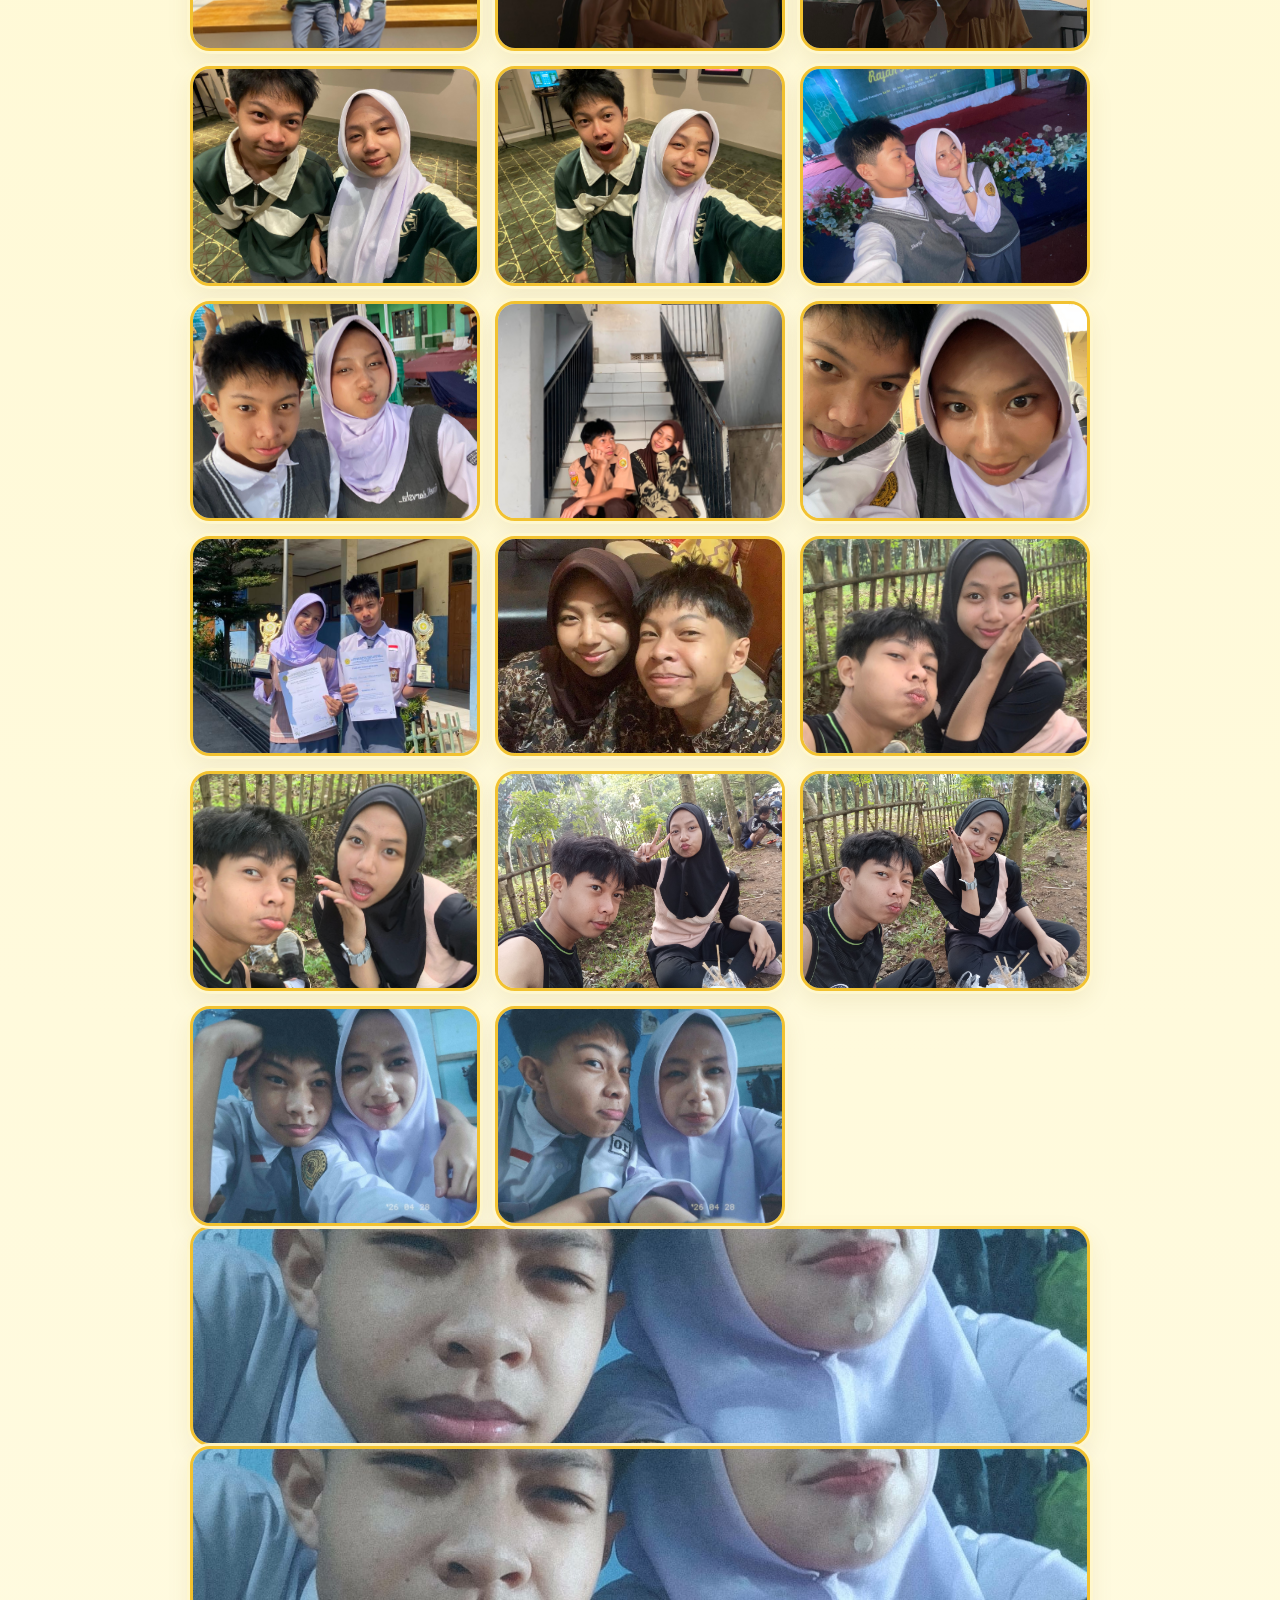
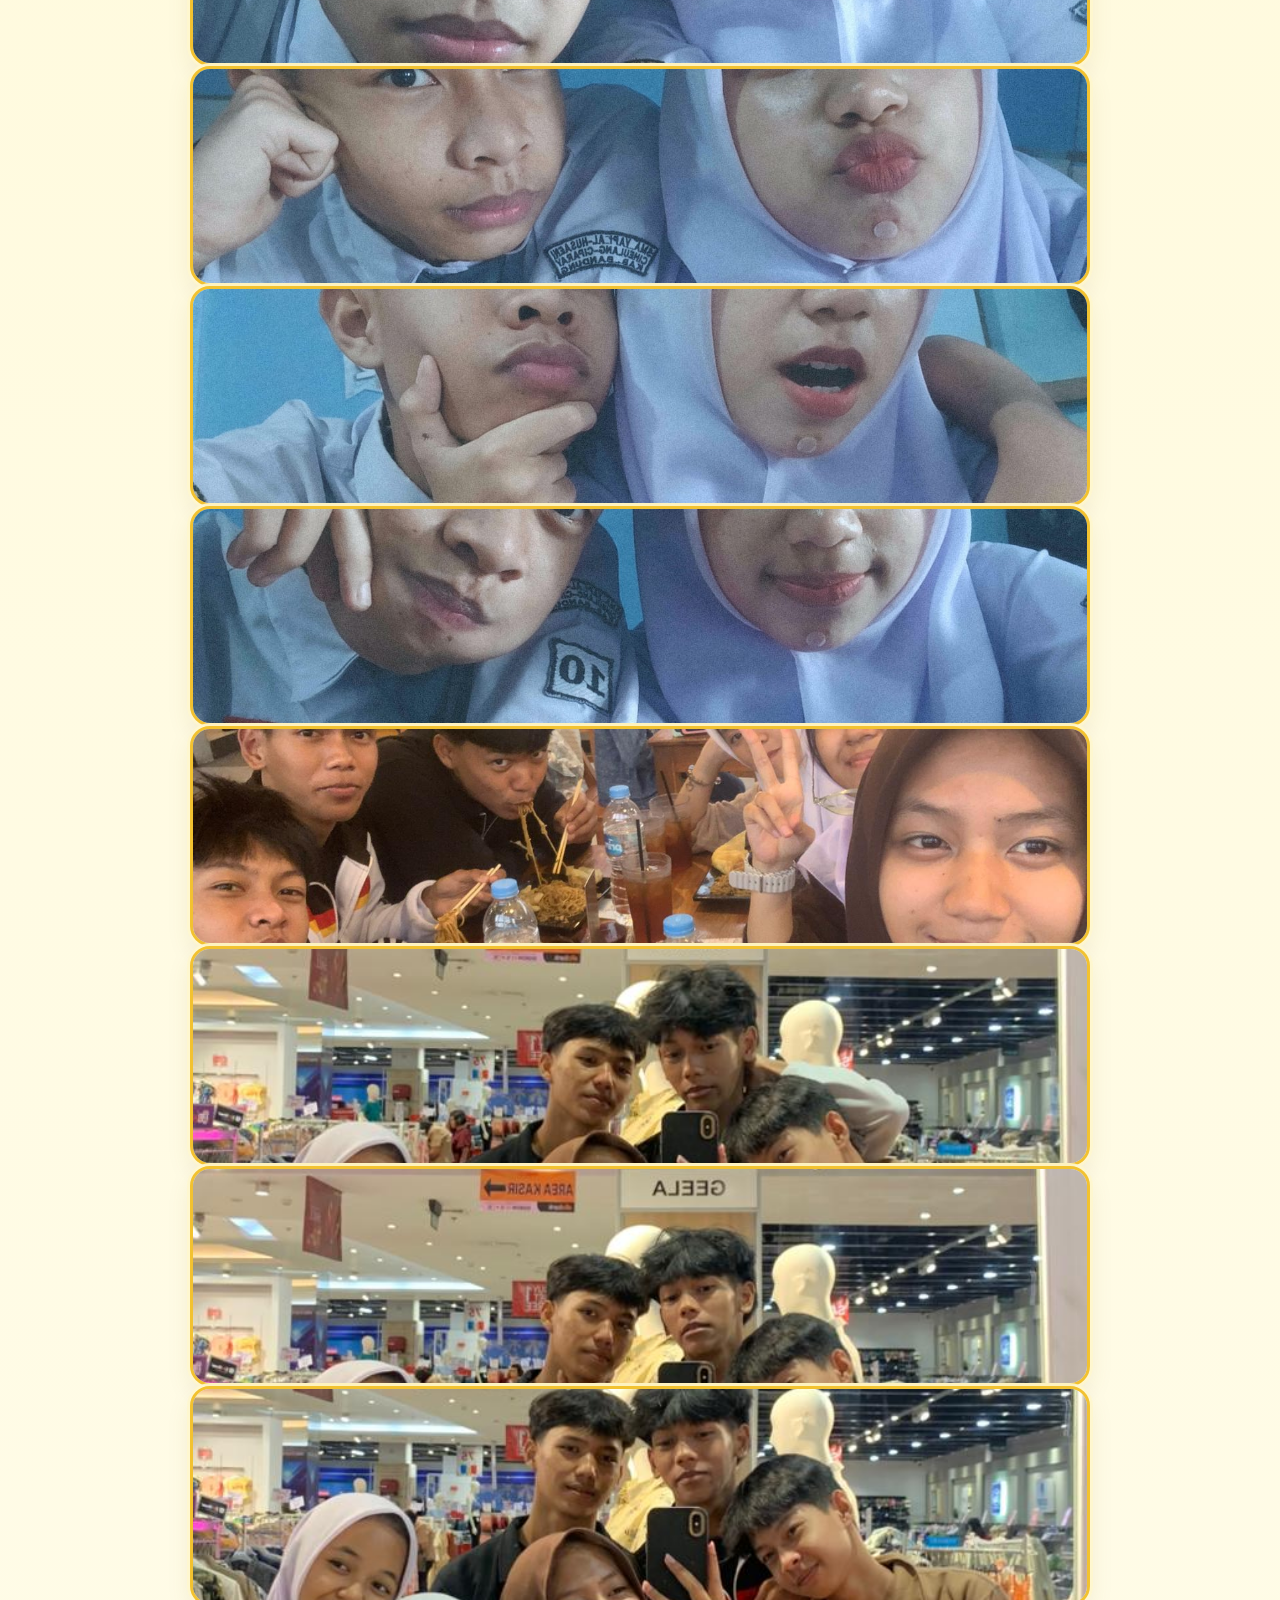
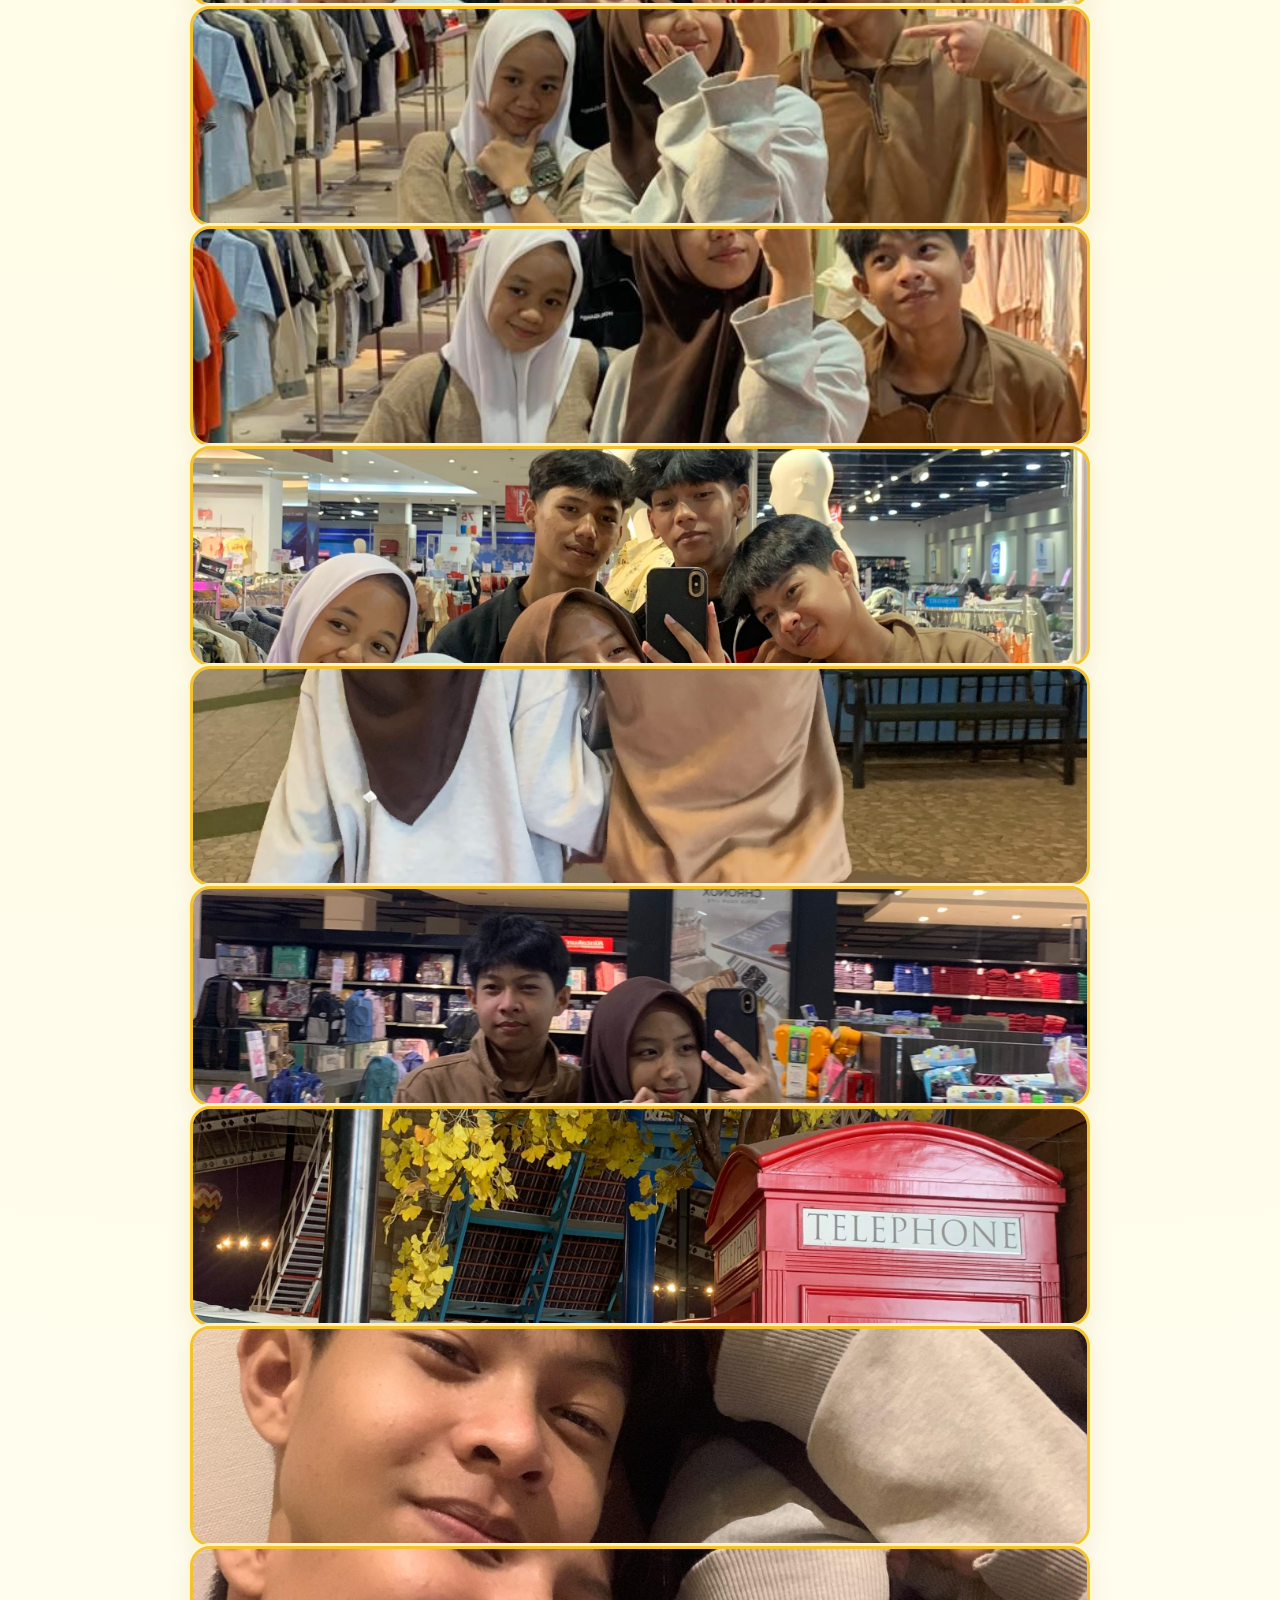
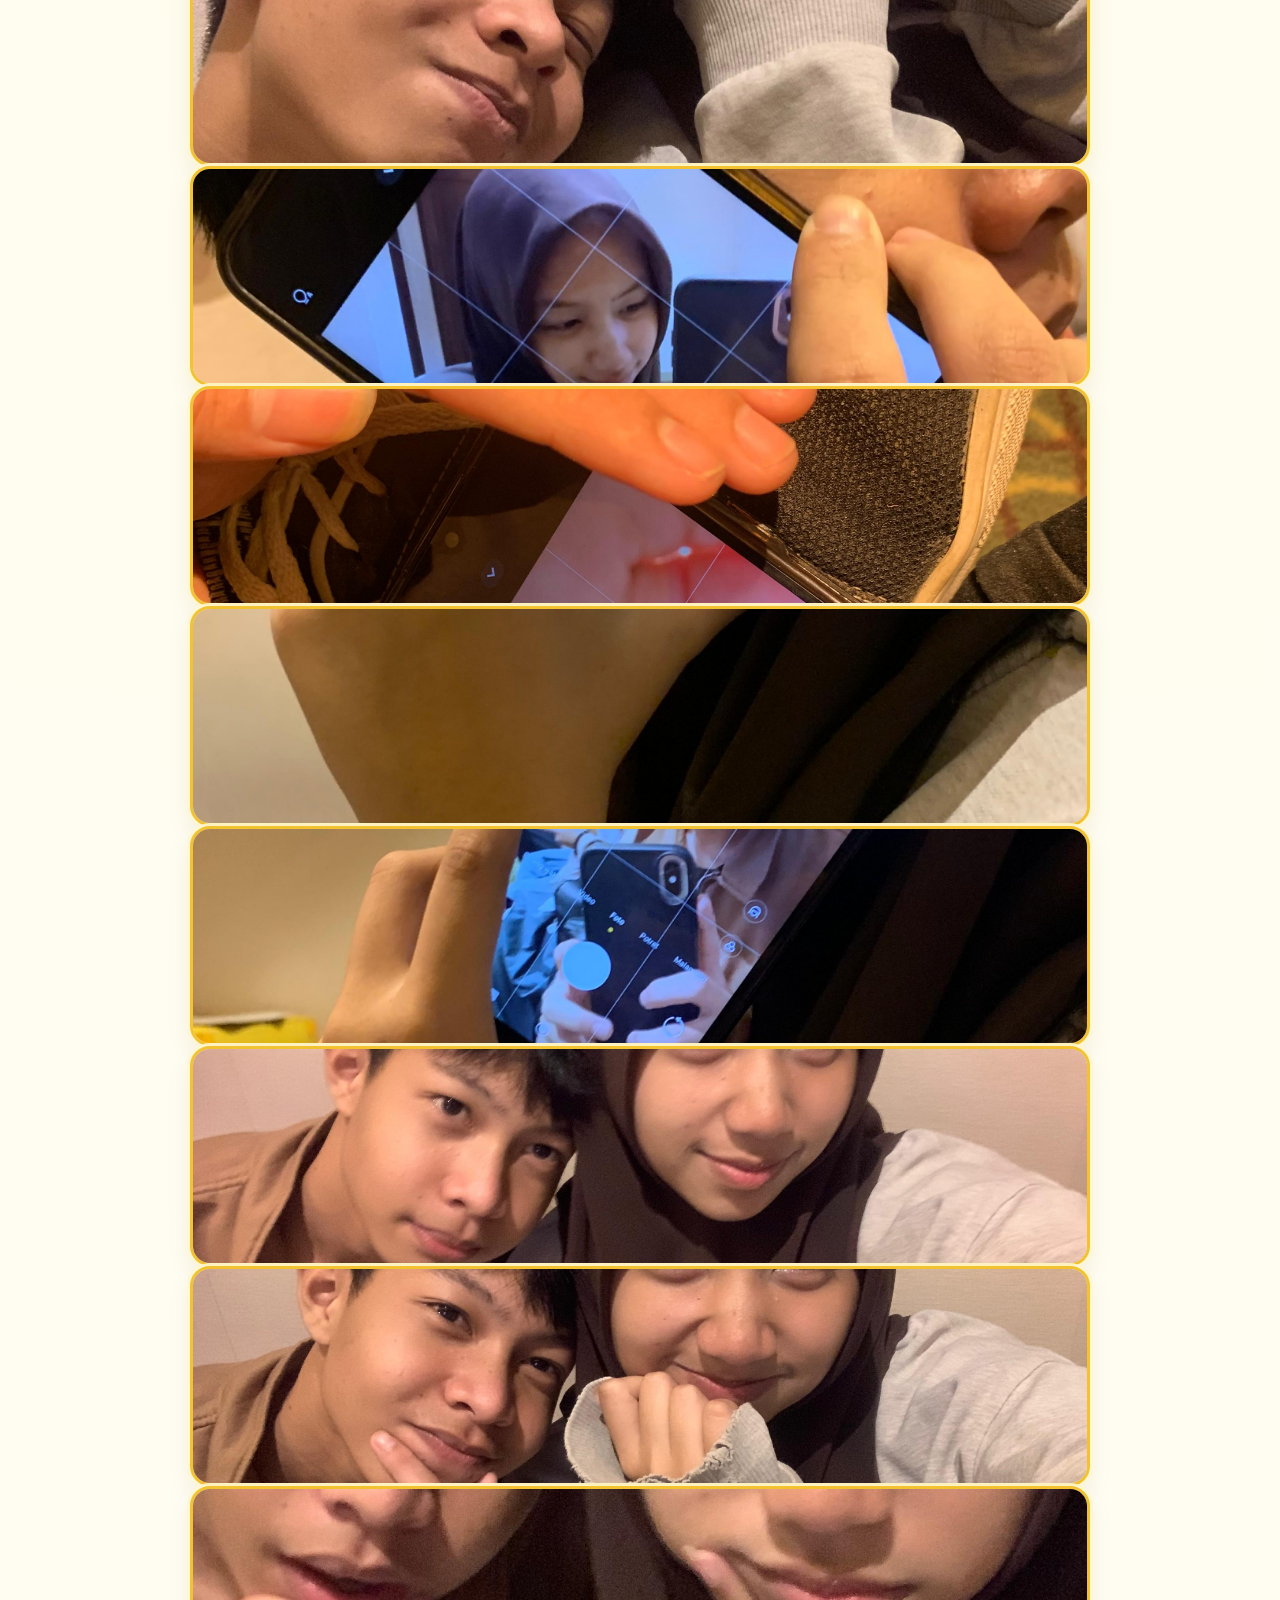
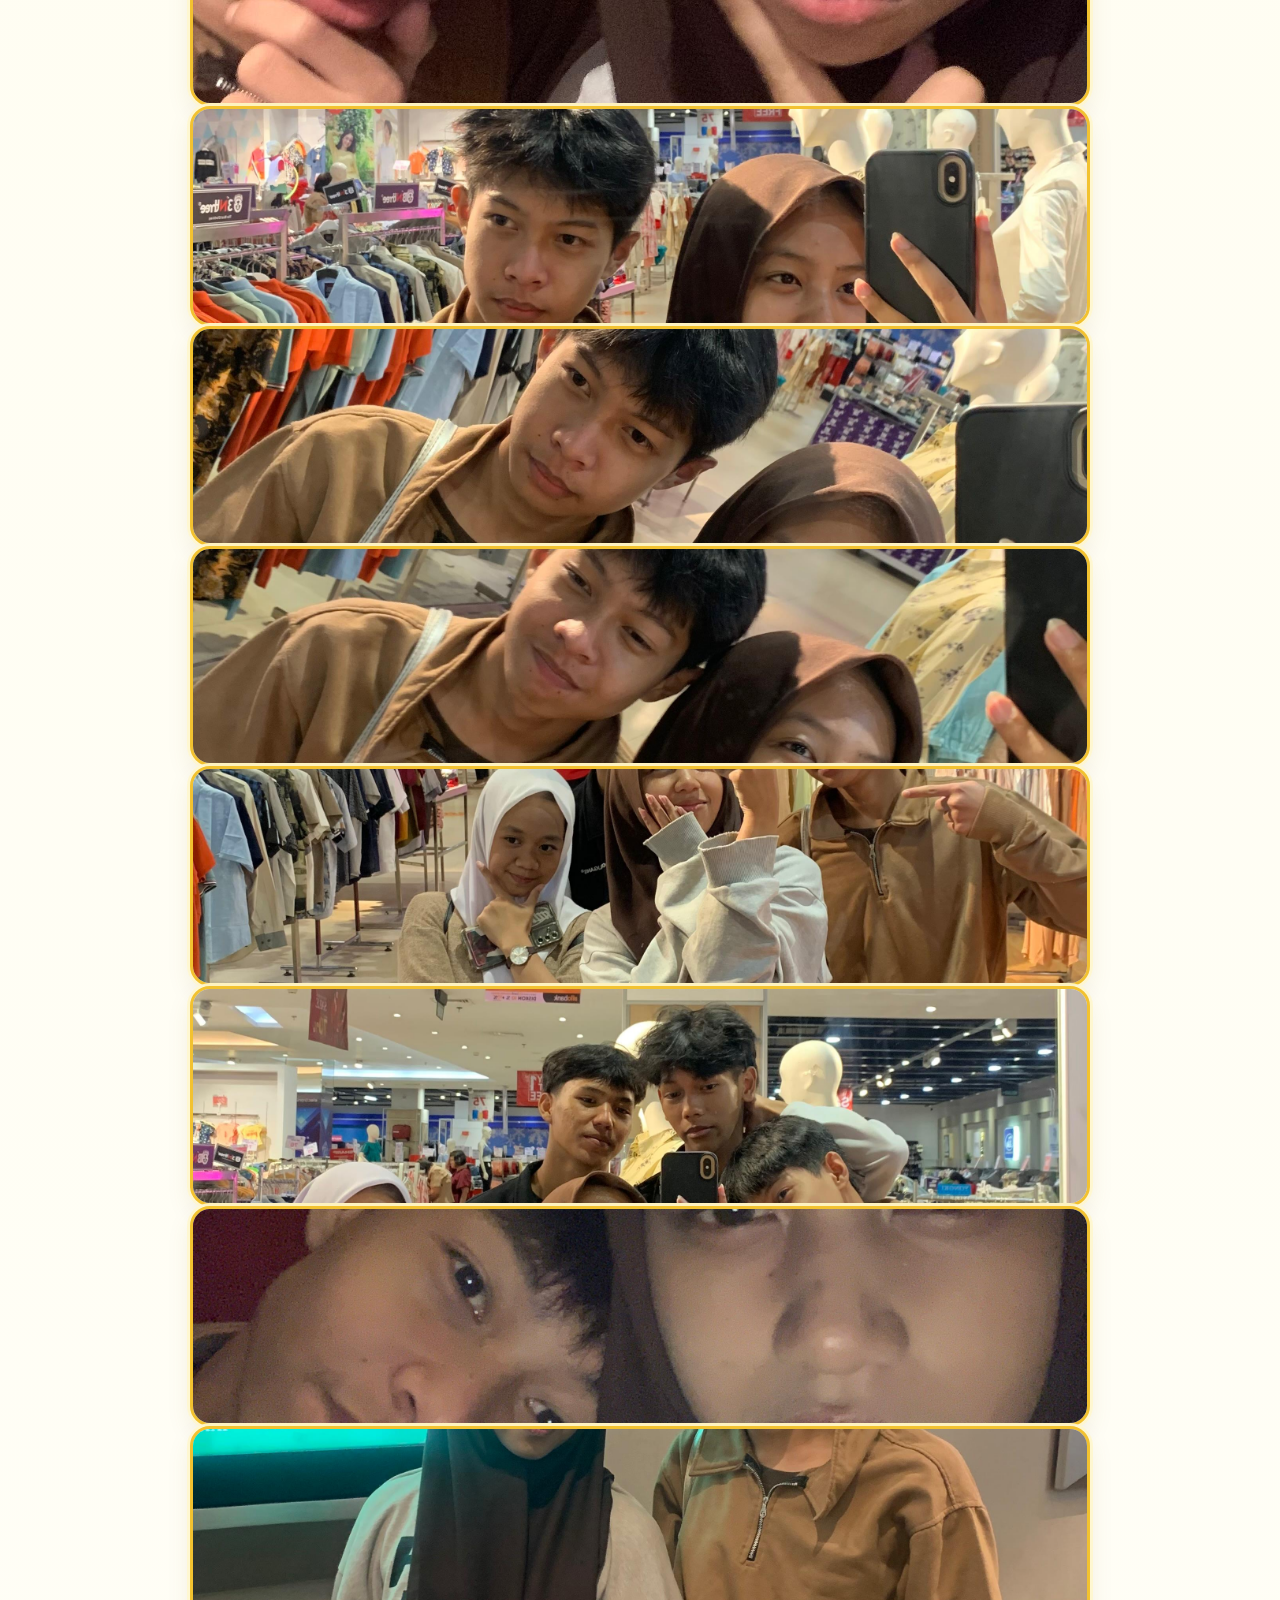
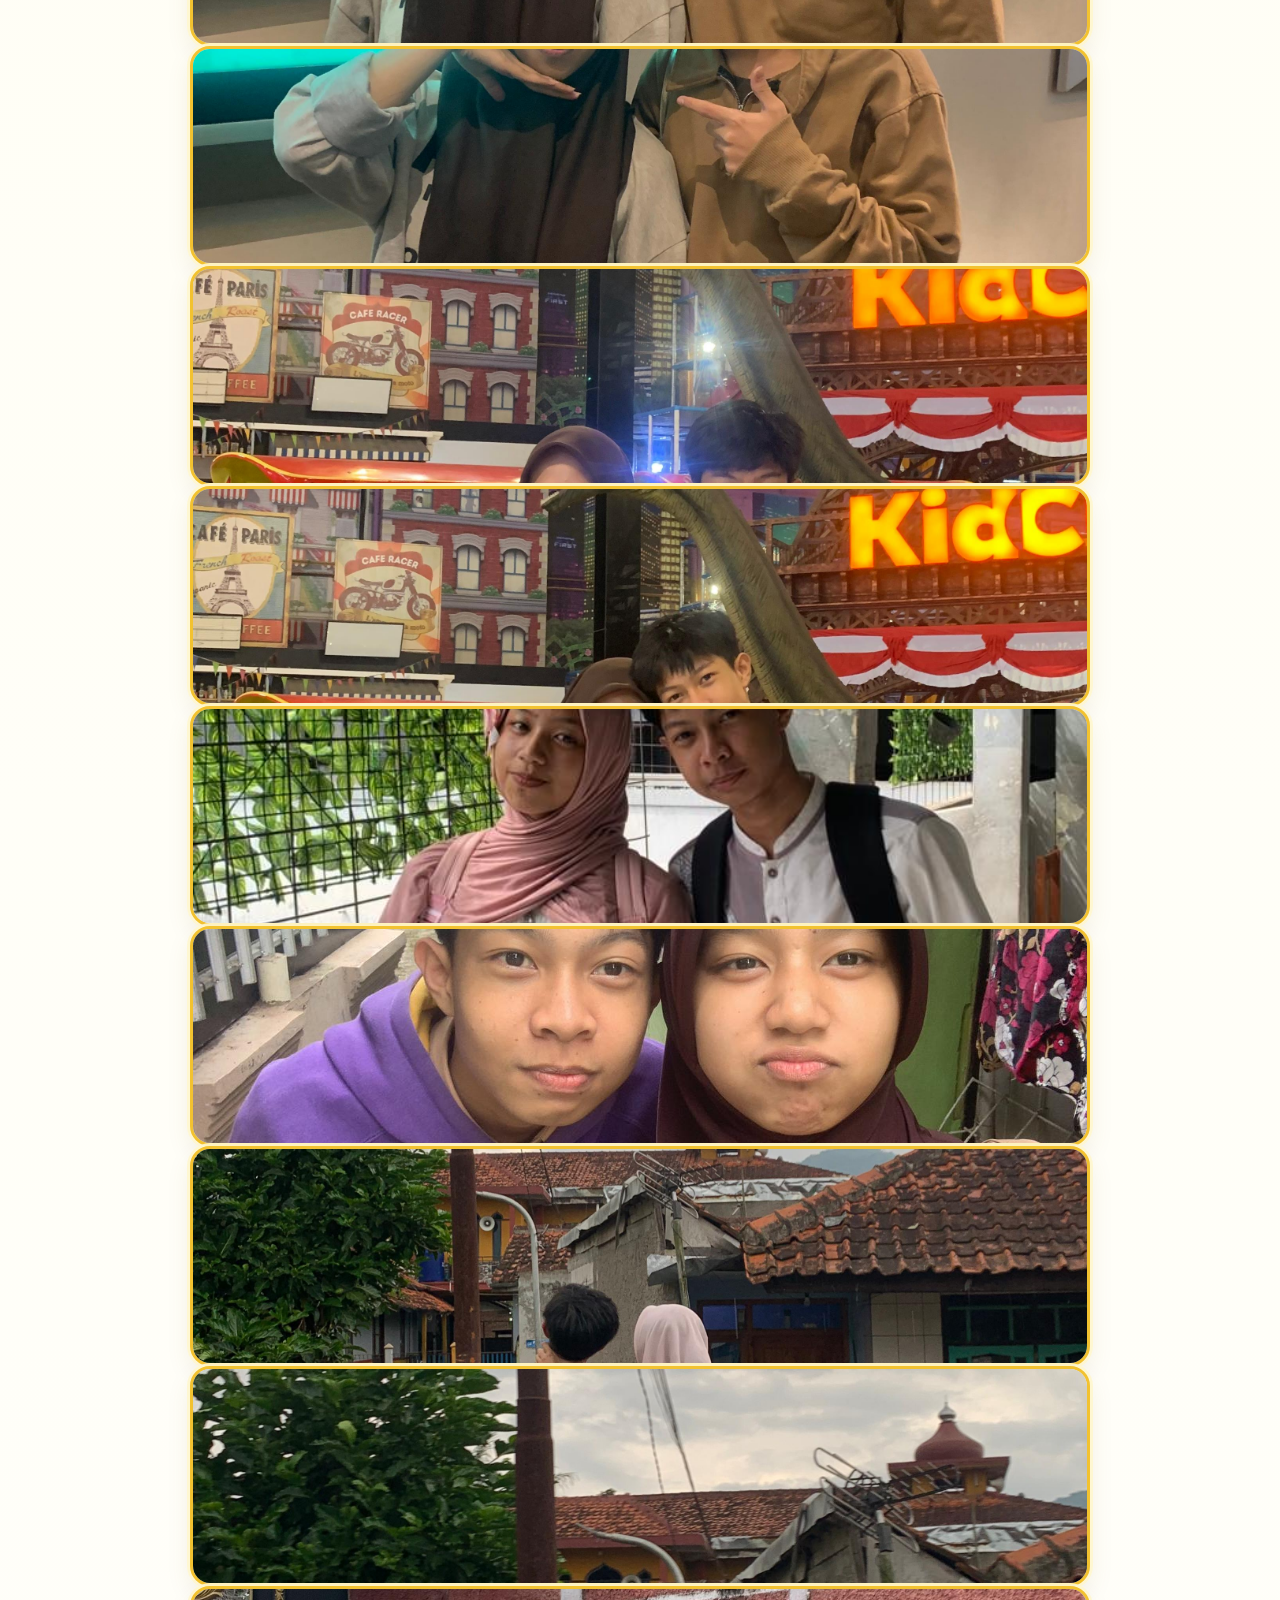
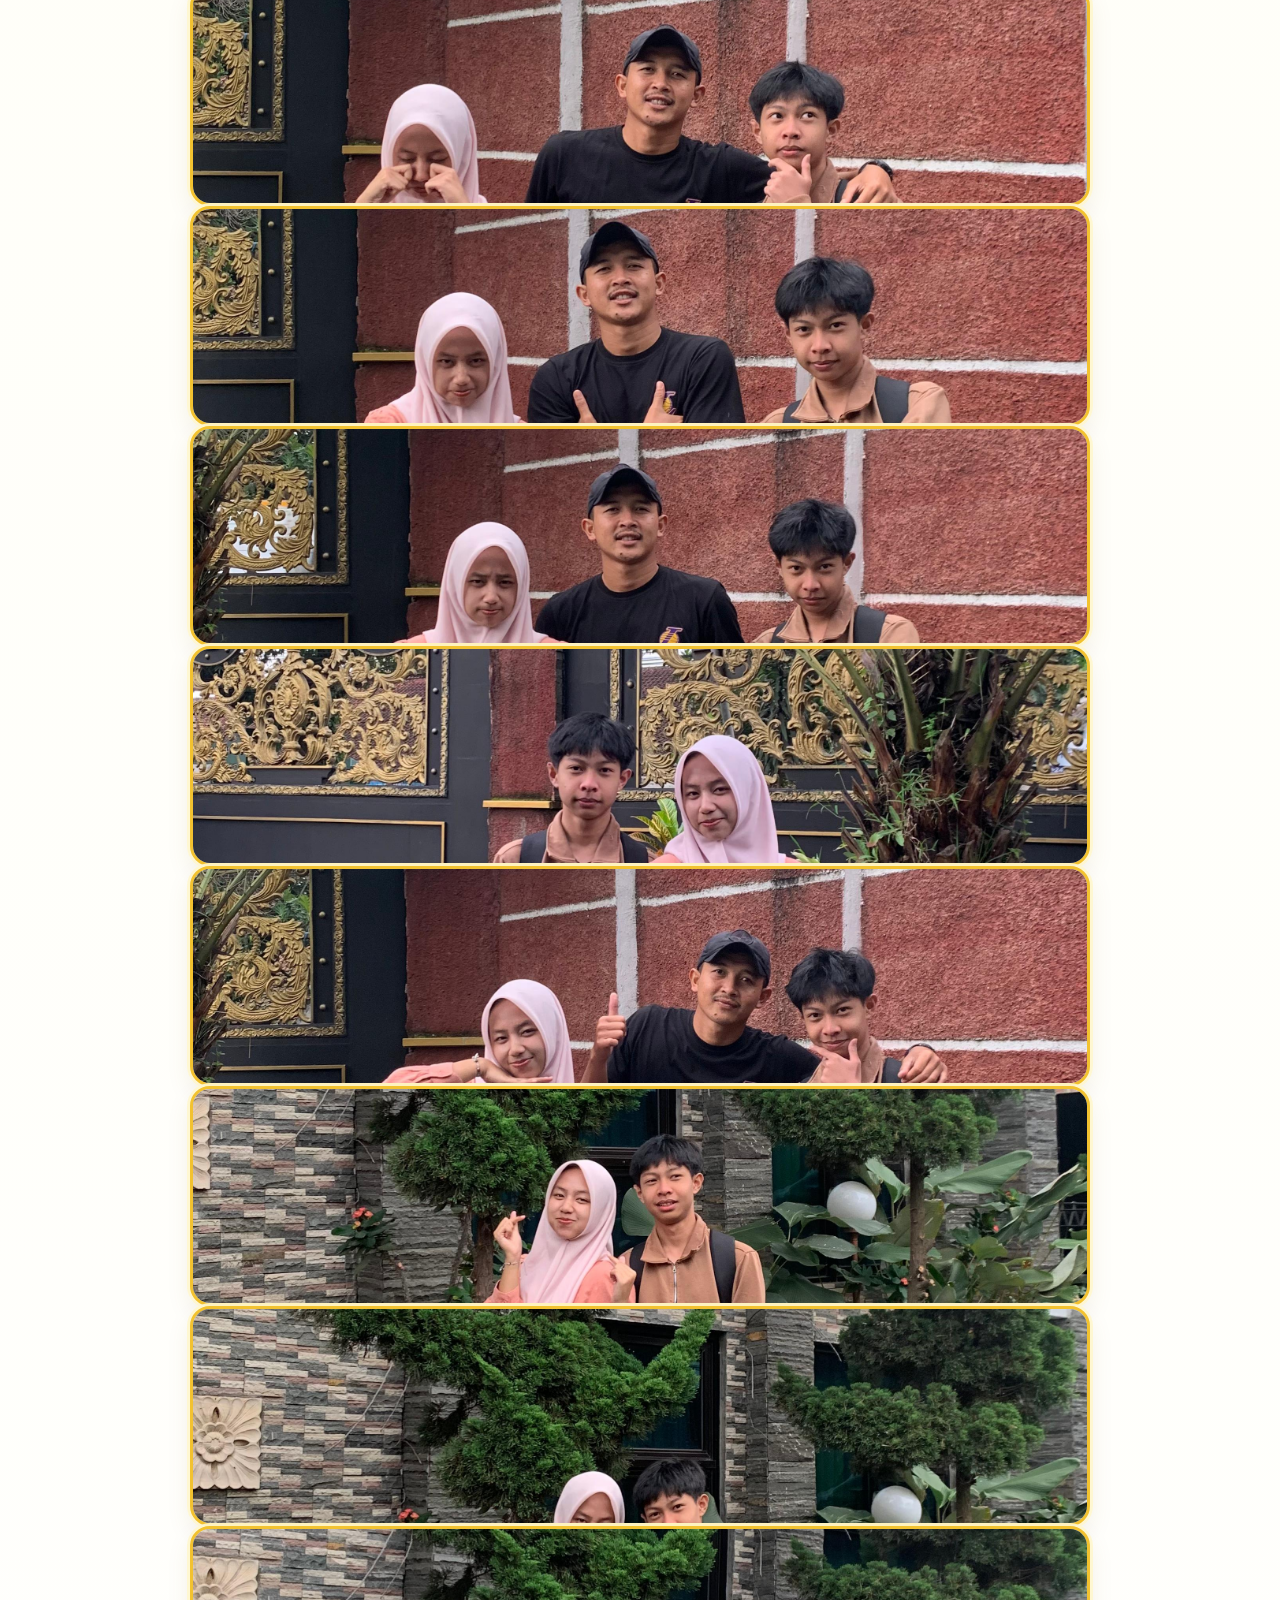
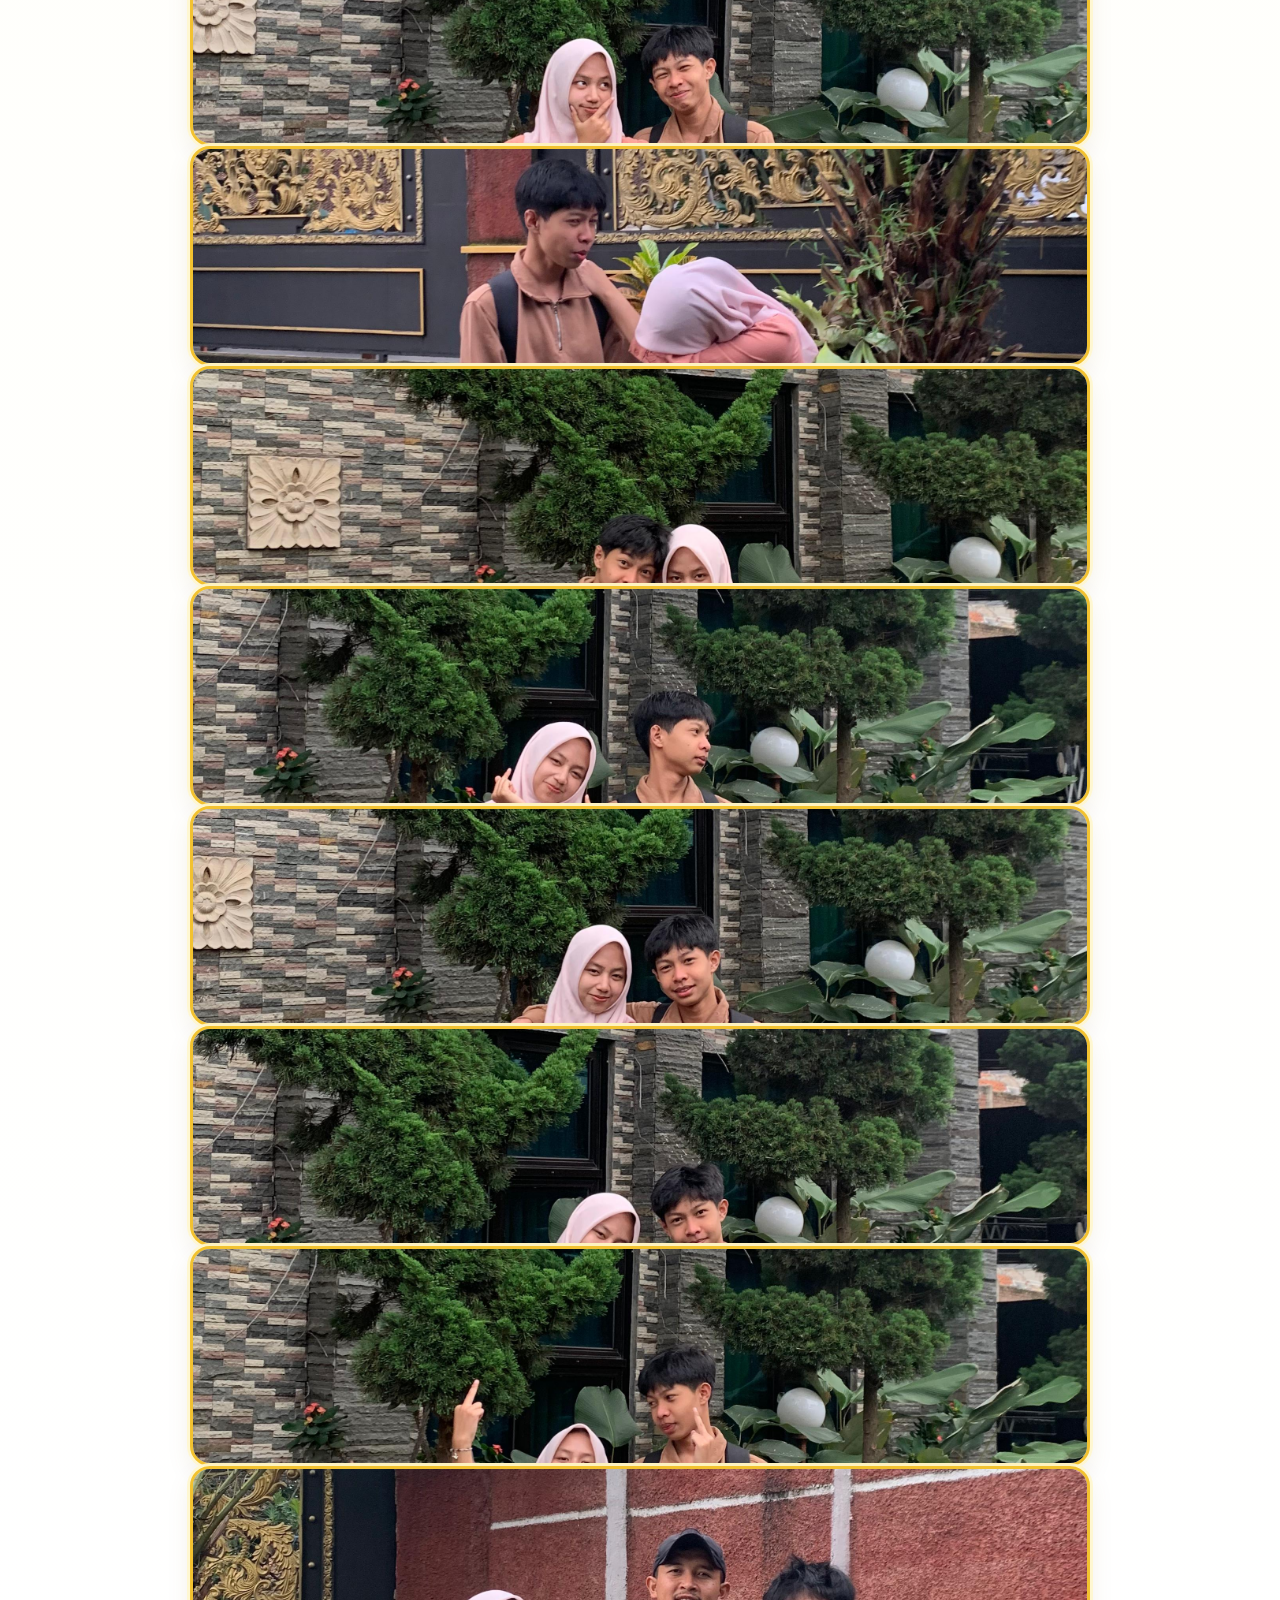
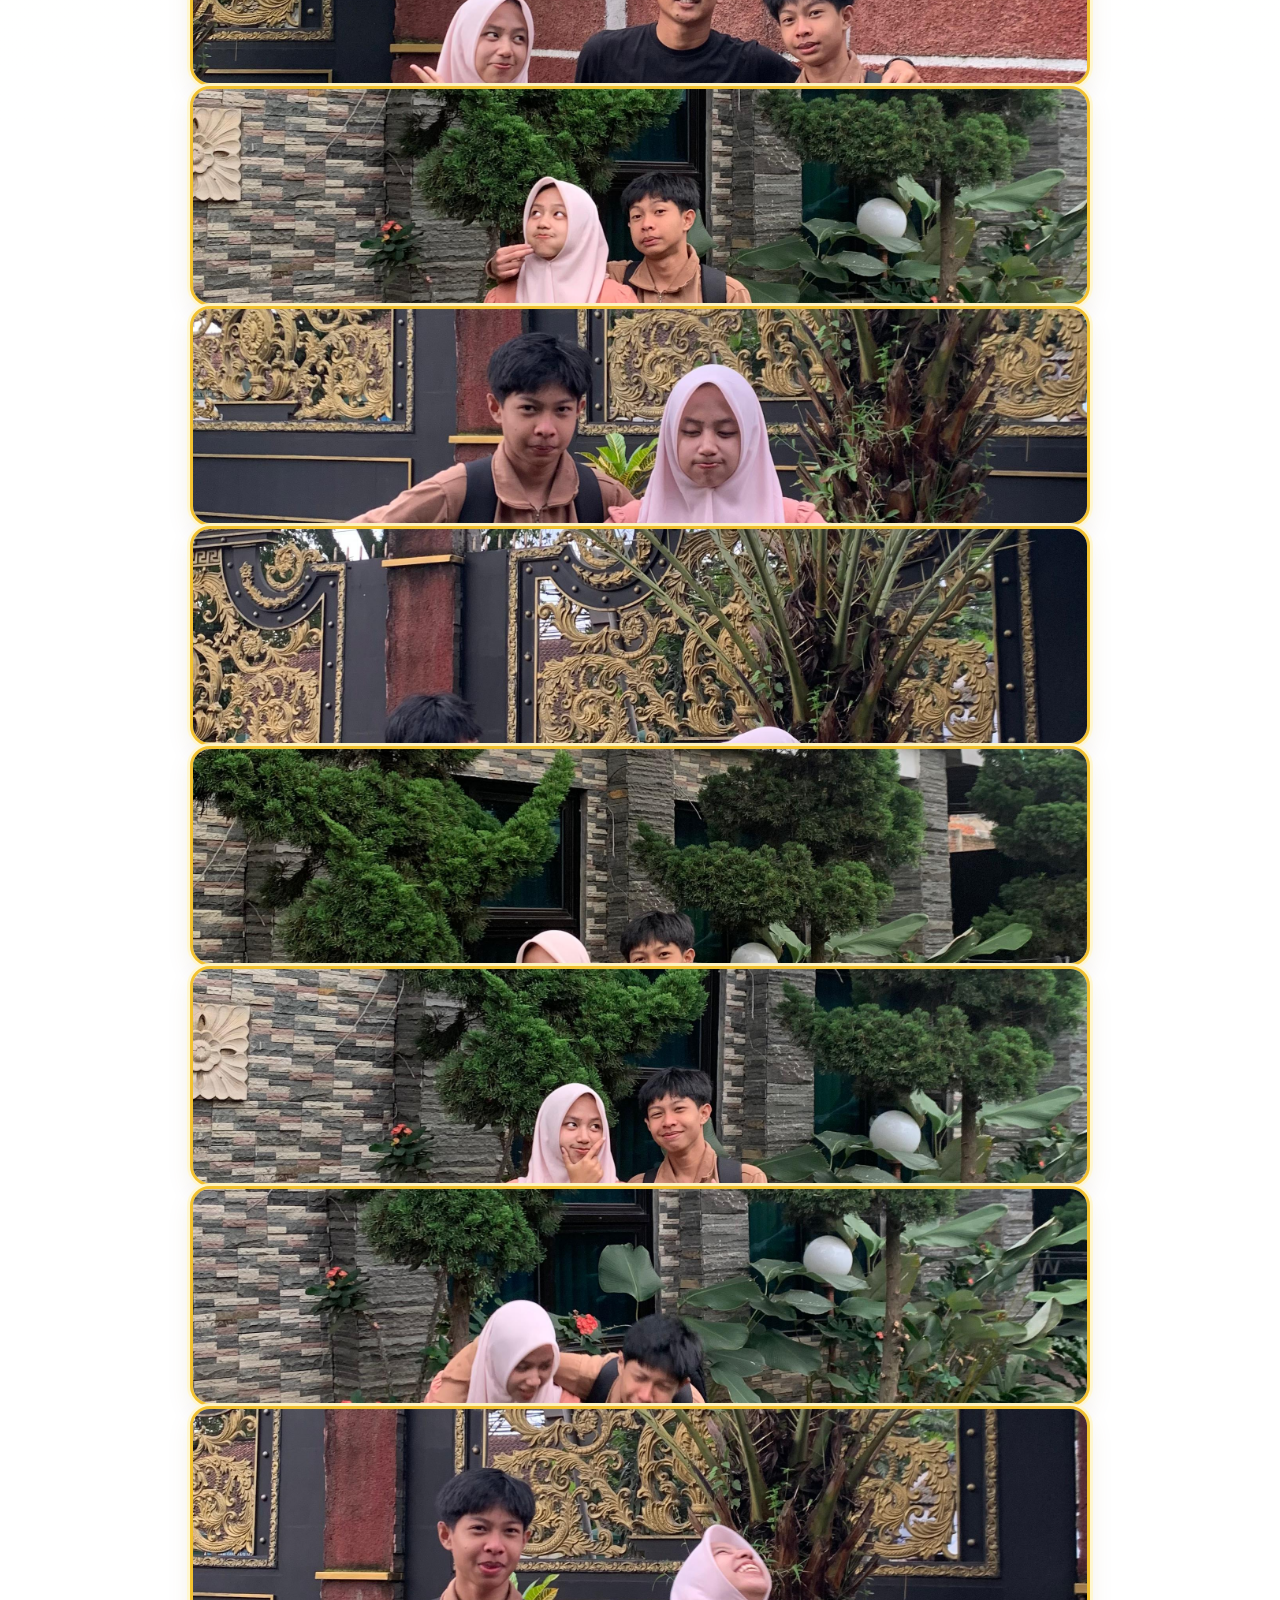
==== commit 0f96a17b: "Fix viewport meta tag attributes in index.html" ====
--- a/index.html
+++ b/index.html
@@ -3,7 +3,7 @@
 <html lang="id">
 <head>
   <meta charset="utf-8">
-  <meta name="viewport"content="widht=device-width,initia-scale=l.0"
+  <meta name="viewport" content="width=device-width, initial-scale=1.0">
   <title>hallooo inii dibuatt untuk menyimpann kenangann arro dann ii ♥</title>
   <link rel="stylesheet" href="style.css">
 </head>
--- a/style.css
+++ b/style.css
@@ -1385,4 +1385,150 @@
         font-size: 20px;
     }
 
-}+}
+
+/* =================================
+   📱 MOBILE SIZE BOOST
+   ================================= */
+
+@media (max-width: 600px) {
+
+    /* Judul utama */
+    h1 {
+        font-size: 2.2rem !important;
+        line-height: 1.25 !important;
+        padding: 0 20px !important;
+    }
+
+    /* Teks pembuka */
+    body > p {
+        font-size: 1.05rem !important;
+        line-height: 1.8 !important;
+        padding: 0 25px !important;
+    }
+
+    /* 🌻 Music Player */
+    .music-player {
+        width: calc(100% - 30px) !important;
+        max-width: 430px !important;
+        min-height: 85px !important;
+        padding: 12px !important;
+        margin: 30px auto !important;
+        border-radius: 22px !important;
+        box-sizing: border-box;
+    }
+
+    .music-player .cover {
+        width: 62px !important;
+        height: 62px !important;
+        object-fit: cover;
+        border-radius: 14px !important;
+    }
+
+    .music-icon {
+        font-size: 1.8rem !important;
+    }
+
+    .music-info {
+        font-size: 1rem !important;
+    }
+
+    .music-info span {
+        font-size: 0.85rem !important;
+    }
+
+    #playBtn {
+        width: 50px !important;
+        height: 50px !important;
+        font-size: 1.2rem !important;
+        border-radius: 50% !important;
+        flex-shrink: 0;
+    }
+
+    /* 📸 Gallery */
+    .gallery-section {
+        padding: 50px 15px !important;
+    }
+
+    .gallery-section h2 {
+        font-size: 2rem !important;
+    }
+
+    .gallery-subtitle {
+        font-size: 1rem !important;
+        line-height: 1.6 !important;
+        padding: 0 15px !important;
+    }
+
+    /* 💌 Surat */
+    .letter-section {
+        padding: 50px 18px !important;
+    }
+
+    .letter-section h2 {
+        font-size: 2rem !important;
+    }
+
+    .letter-card {
+        width: 100% !important;
+        box-sizing: border-box;
+        padding: 25px !important;
+        font-size: 1rem !important;
+        line-height: 1.8 !important;
+    }
+
+    .letter-button {
+        font-size: 1rem !important;
+        padding: 14px 25px !important;
+    }
+
+    /* 🎁 Surprise */
+    .surprise-section {
+        padding: 50px 18px !important;
+    }
+
+    .surprise-section h2 {
+        font-size: 2rem !important;
+    }
+
+    .surprise-message {
+        width: 100% !important;
+        box-sizing: border-box;
+        padding: 25px !important;
+        font-size: 1rem !important;
+        line-height: 1.8 !important;
+    }
+
+    .gift-button {
+        width: 75px !important;
+        height: 75px !important;
+        font-size: 2rem !important;
+    }
+
+    /* ❤️ Counter */
+    .counter-section {
+        padding: 50px 15px !important;
+    }
+
+    .counter-section h2 {
+        font-size: 2rem !important;
+    }
+
+    .counter {
+        gap: 10px !important;
+        flex-wrap: wrap;
+    }
+
+    .time-box {
+        min-width: 70px !important;
+        padding: 15px 10px !important;
+    }
+
+    .time-box span {
+        font-size: 1.5rem !important;
+    }
+
+    .time-box small {
+        font-size: 0.8rem !important;
+    }
+}
